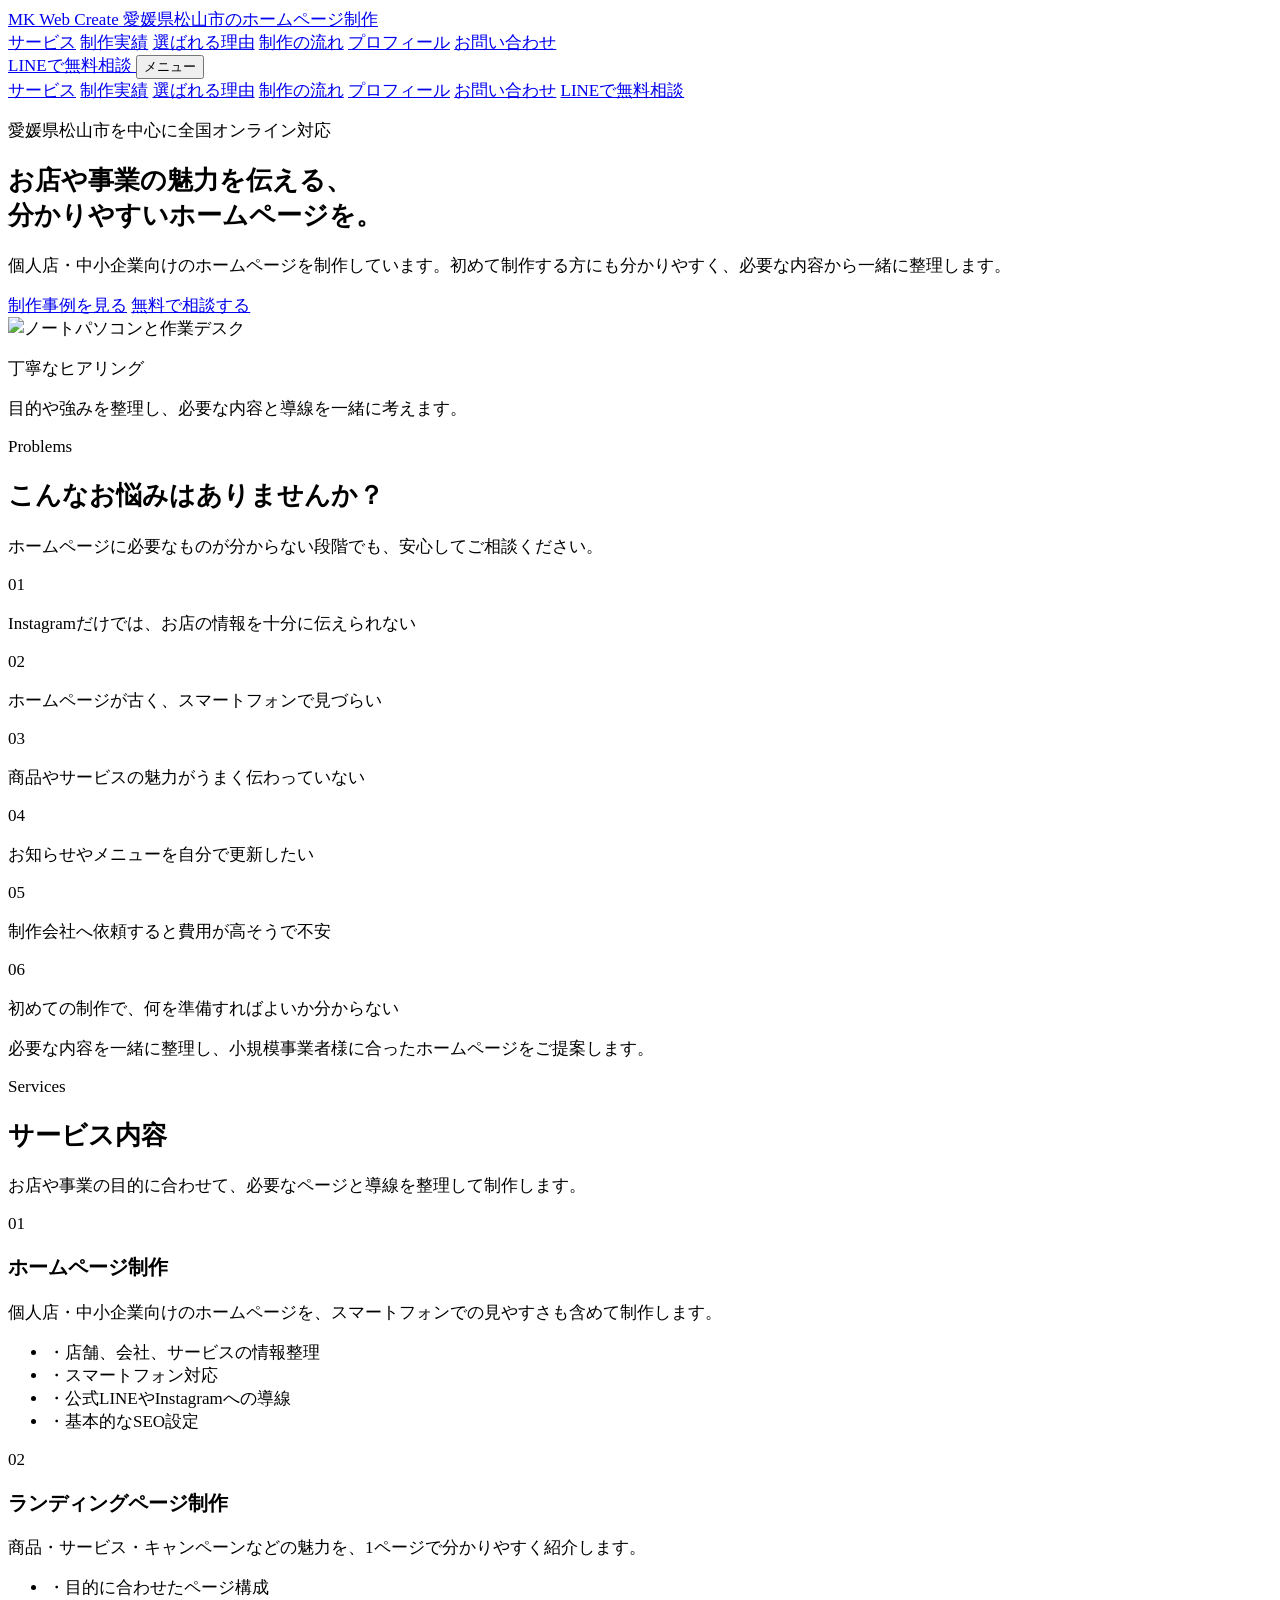
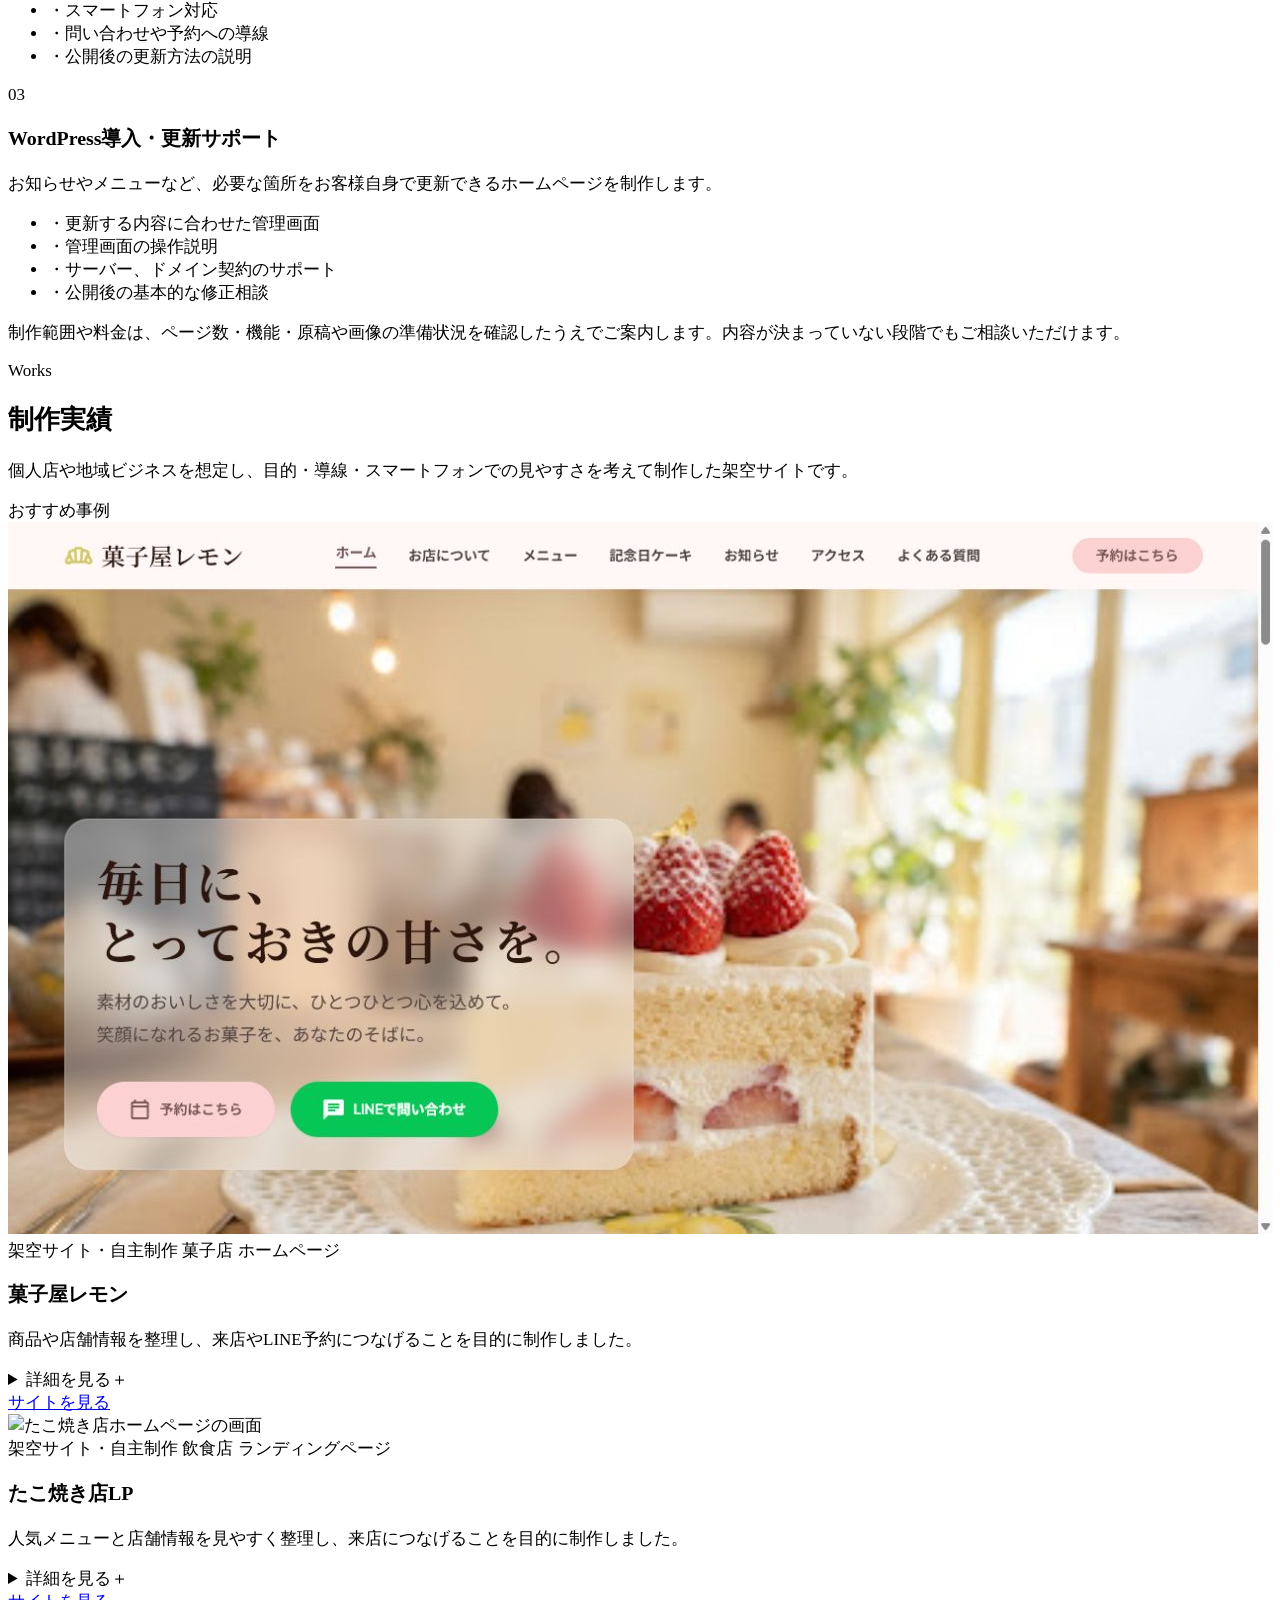
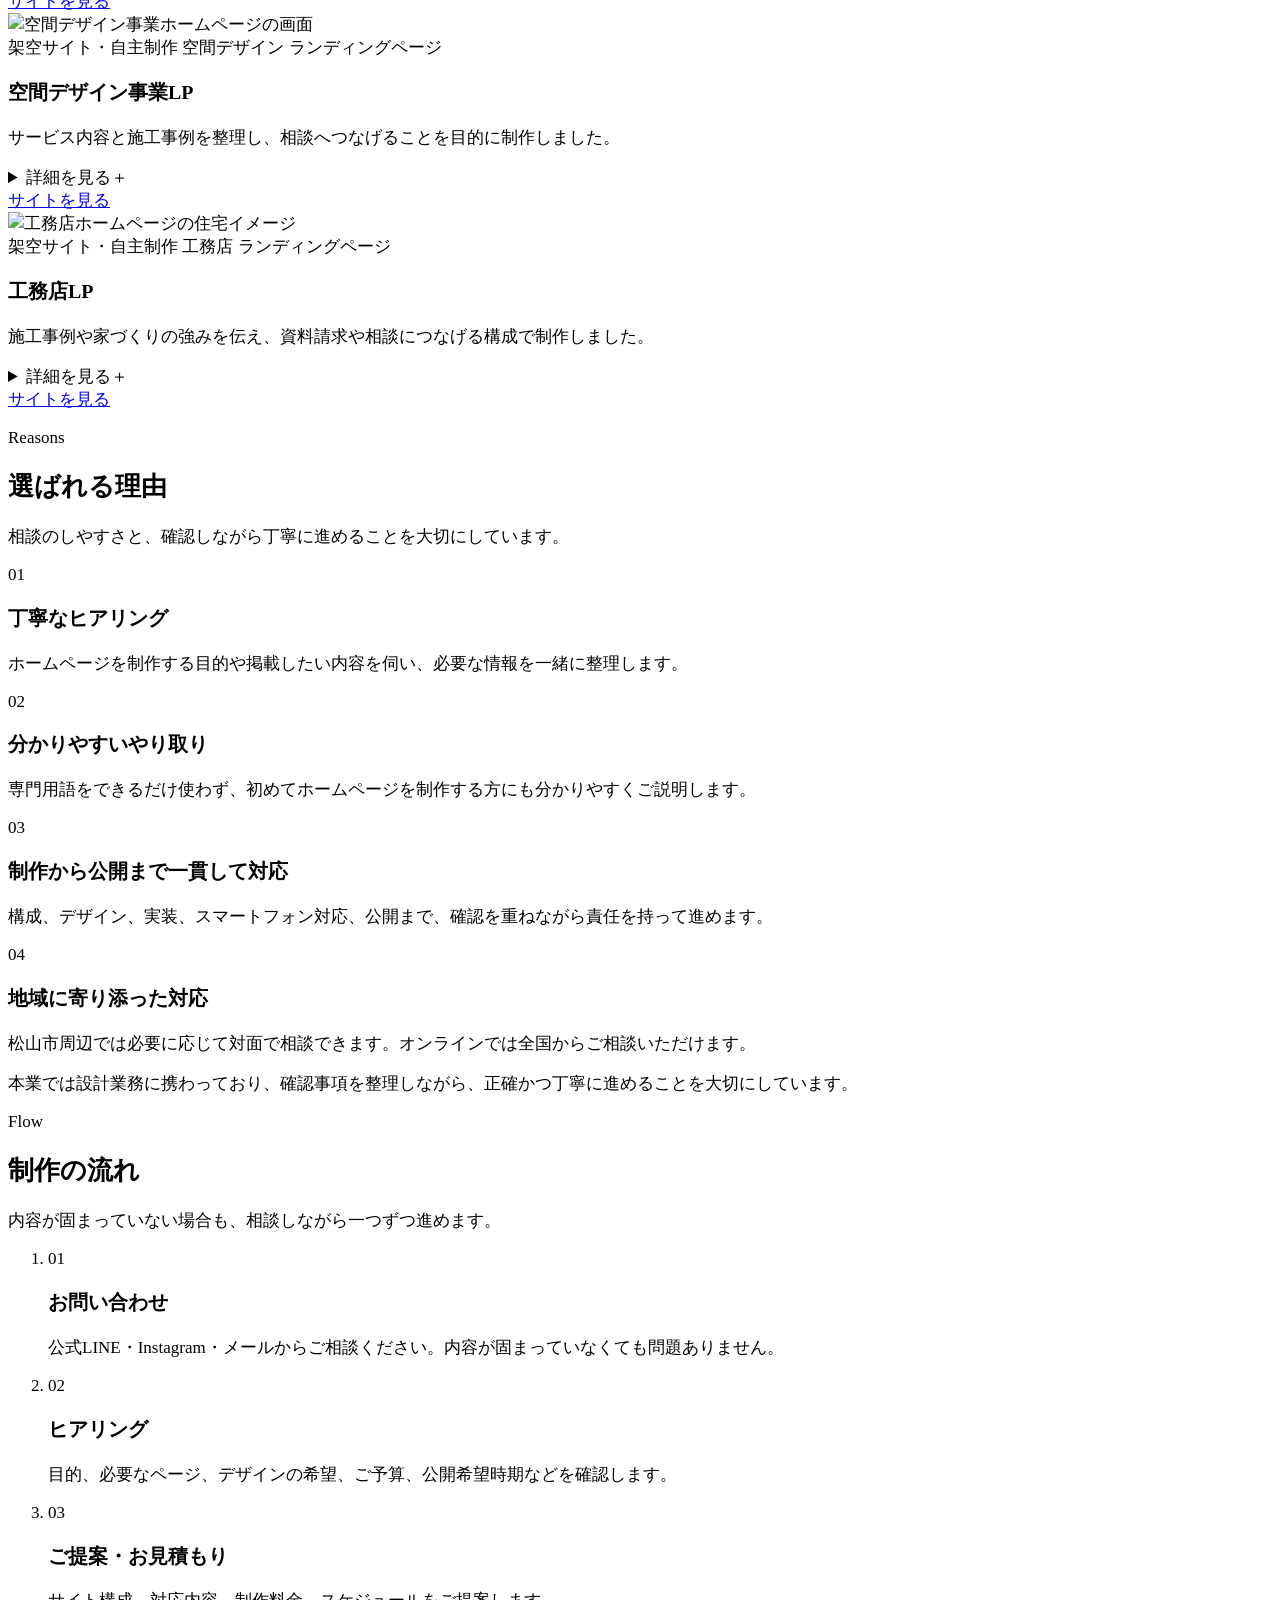
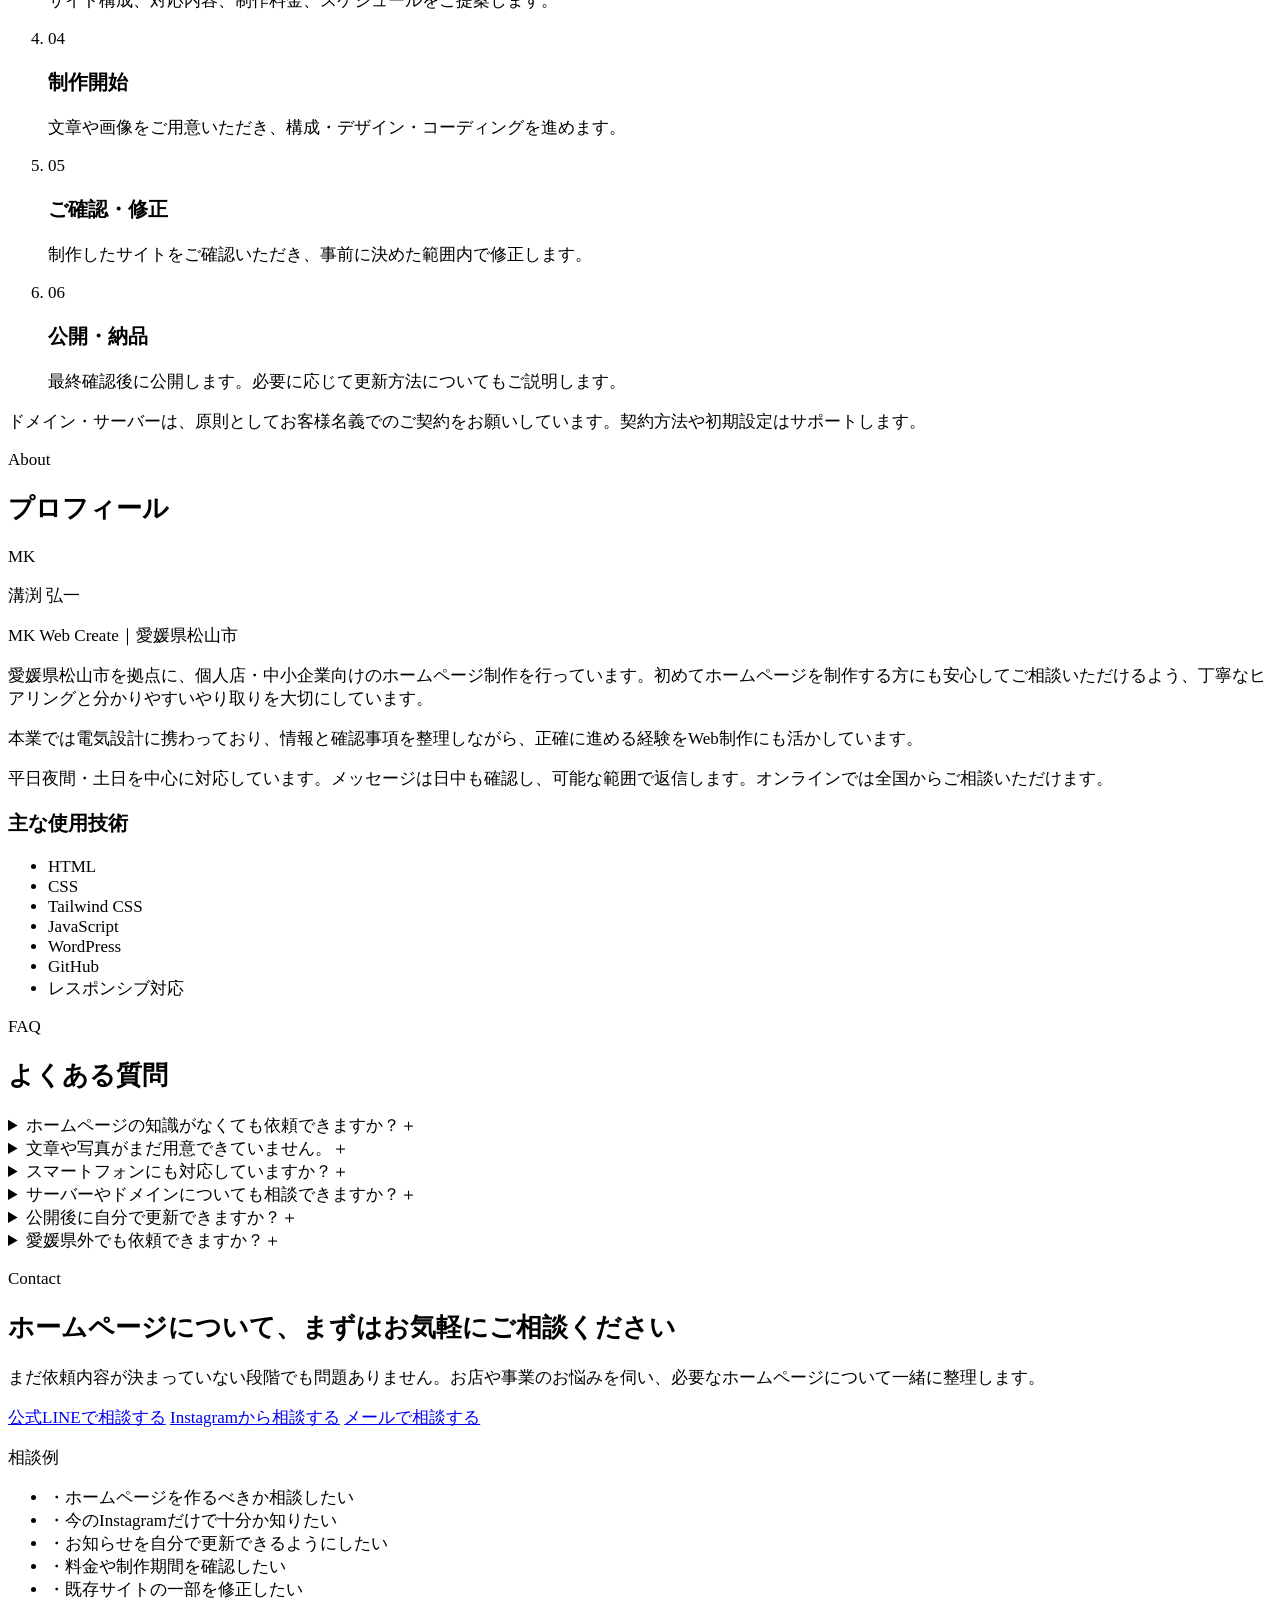
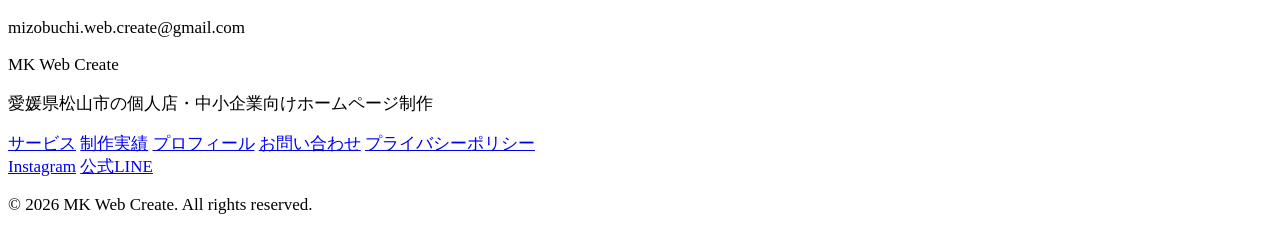
==== index.html @ a587277c "syuusei" ====
<!DOCTYPE html>
<html lang="ja">
<head>
  <meta charset="UTF-8">
  <meta name="viewport" content="width=device-width, initial-scale=1.0">
  <title>松山市のホームページ制作・Web制作｜個人店・中小企業向け｜MK Web Create</title>
  <meta name="description" content="愛媛県松山市を中心に、個人店・中小企業向けのホームページ制作を行っています。初めての方にも分かりやすく、スマートフォン対応やWordPress導入、公式LINEへの導線設計まで丁寧にサポートします。">
  <meta property="og:title" content="松山市のホームページ制作・Web制作｜MK Web Create">
  <meta property="og:description" content="愛媛県松山市を中心に、個人店・中小企業向けのホームページ制作を行っています。初めての方にも分かりやすく、スマートフォン対応やWordPress導入まで丁寧にサポートします。">
  <meta property="og:type" content="website">
  <meta property="og:url" content="https://kouichi228228.github.io/portfolio/">
  <meta property="og:image" content="https://kouichi228228.github.io/portfolio/assets/images/kashiya-lemon.jpg">
  <meta property="og:site_name" content="MK Web Create">
  <meta name="twitter:card" content="summary_large_image">
  <link rel="icon" type="image/svg+xml" href="./favicon.svg">
  <script src="https://cdn.tailwindcss.com"></script>
  <script>
    tailwind.config = {
      theme: {
        extend: {
          colors: {
            navy: '#0f2747',
            ink: '#1f2a37',
            mist: '#f5f8fb',
            line: '#06c755'
          },
          fontFamily: {
            sans: ['Noto Sans JP', 'system-ui', 'sans-serif']
          }
        }
      }
    };
  </script>
  <style>
    html {
      scroll-behavior: smooth;
      scroll-padding-top: 92px;
    }

    body {
      overflow-x: hidden;
    }

    section[id] {
      scroll-margin-top: 92px;
    }

    summary::-webkit-details-marker {
      display: none;
    }

    @media (prefers-reduced-motion: reduce) {
      html {
        scroll-behavior: auto;
      }
    }

    @media (min-width: 1024px) {
      html {
        font-size: 17px;
      }
    }

    .skip-link {
      position: absolute;
      left: 1rem;
      top: -4rem;
      z-index: 100;
      background: #0f2747;
      color: #fff;
      padding: .75rem 1rem;
      border-radius: .375rem;
      transition: top .2s ease;
    }

    .skip-link:focus {
      top: 1rem;
    }
  </style>
</head>
<body id="top" class="bg-white text-ink antialiased">
  <a href="#main" class="skip-link">本文へ移動</a>

  <header class="sticky top-0 z-50 border-b border-slate-200 bg-white/95 backdrop-blur">
    <div class="mx-auto flex max-w-7xl items-center justify-between gap-4 px-5 py-3">
      <a href="#top" class="flex min-w-0 flex-col leading-tight text-navy focus-visible:outline focus-visible:outline-2 focus-visible:outline-offset-4 focus-visible:outline-navy" aria-label="MK Web Create トップへ">
        <span class="text-base font-bold tracking-wide sm:text-lg">MK Web Create</span>
        <span class="mt-1 text-[11px] font-semibold text-slate-500 sm:text-xs">愛媛県松山市のホームページ制作</span>
      </a>

      <nav class="hidden items-center gap-5 text-sm font-semibold text-slate-600 lg:flex" aria-label="主要メニュー">
        <a href="#services" class="transition hover:text-navy focus-visible:outline focus-visible:outline-2 focus-visible:outline-offset-4 focus-visible:outline-navy">サービス</a>
        <a href="#works" class="transition hover:text-navy focus-visible:outline focus-visible:outline-2 focus-visible:outline-offset-4 focus-visible:outline-navy">制作実績</a>
        <a href="#reasons" class="transition hover:text-navy focus-visible:outline focus-visible:outline-2 focus-visible:outline-offset-4 focus-visible:outline-navy">選ばれる理由</a>
        <a href="#flow" class="transition hover:text-navy focus-visible:outline focus-visible:outline-2 focus-visible:outline-offset-4 focus-visible:outline-navy">制作の流れ</a>
        <a href="#about" class="transition hover:text-navy focus-visible:outline focus-visible:outline-2 focus-visible:outline-offset-4 focus-visible:outline-navy">プロフィール</a>
        <a href="#contact" class="rounded-md bg-navy px-4 py-2.5 text-white transition hover:bg-slate-800 focus-visible:outline focus-visible:outline-2 focus-visible:outline-offset-4 focus-visible:outline-navy">お問い合わせ</a>
      </nav>

      <div class="flex items-center gap-2">
        <a href="https://lin.ee/8hux5u7" target="_blank" rel="noopener noreferrer" class="hidden rounded-md bg-line px-4 py-2.5 text-sm font-bold text-white transition hover:bg-green-600 focus-visible:outline focus-visible:outline-2 focus-visible:outline-offset-4 focus-visible:outline-line sm:inline-flex lg:hidden">
          LINEで無料相談
        </a>
        <button id="menu-button" type="button" class="inline-flex h-11 w-11 items-center justify-center rounded-md border border-slate-300 bg-white text-navy transition hover:bg-mist focus-visible:outline focus-visible:outline-2 focus-visible:outline-offset-4 focus-visible:outline-navy lg:hidden" aria-controls="mobile-menu" aria-expanded="false" aria-label="メニューを開く">
          <span class="sr-only">メニュー</span>
          <span aria-hidden="true" class="flex flex-col gap-1.5">
            <span class="block h-0.5 w-5 bg-navy"></span>
            <span class="block h-0.5 w-5 bg-navy"></span>
            <span class="block h-0.5 w-5 bg-navy"></span>
          </span>
        </button>
      </div>
    </div>

    <div id="mobile-menu" class="hidden border-t border-slate-200 bg-white lg:hidden">
      <nav class="mx-auto grid max-w-7xl gap-1 px-5 py-4 text-sm font-semibold text-slate-700" aria-label="スマートフォンメニュー">
        <a href="#services" class="rounded-md px-3 py-3 hover:bg-mist focus-visible:outline focus-visible:outline-2 focus-visible:outline-offset-2 focus-visible:outline-navy">サービス</a>
        <a href="#works" class="rounded-md px-3 py-3 hover:bg-mist focus-visible:outline focus-visible:outline-2 focus-visible:outline-offset-2 focus-visible:outline-navy">制作実績</a>
        <a href="#reasons" class="rounded-md px-3 py-3 hover:bg-mist focus-visible:outline focus-visible:outline-2 focus-visible:outline-offset-2 focus-visible:outline-navy">選ばれる理由</a>
        <a href="#flow" class="rounded-md px-3 py-3 hover:bg-mist focus-visible:outline focus-visible:outline-2 focus-visible:outline-offset-2 focus-visible:outline-navy">制作の流れ</a>
        <a href="#about" class="rounded-md px-3 py-3 hover:bg-mist focus-visible:outline focus-visible:outline-2 focus-visible:outline-offset-2 focus-visible:outline-navy">プロフィール</a>
        <a href="#contact" class="rounded-md px-3 py-3 hover:bg-mist focus-visible:outline focus-visible:outline-2 focus-visible:outline-offset-2 focus-visible:outline-navy">お問い合わせ</a>
        <a href="https://lin.ee/8hux5u7" target="_blank" rel="noopener noreferrer" class="mt-2 rounded-md bg-line px-4 py-3 text-center font-bold text-white hover:bg-green-600 focus-visible:outline focus-visible:outline-2 focus-visible:outline-offset-2 focus-visible:outline-line">LINEで無料相談</a>
      </nav>
    </div>
  </header>

  <main id="main">
    <section class="bg-mist">
      <div class="mx-auto grid max-w-7xl items-center gap-9 px-5 py-12 md:grid-cols-[1.1fr_0.9fr] md:py-16 lg:gap-12">
        <div>
          <p class="mb-4 inline-flex rounded-md border border-slate-300 bg-white px-3 py-1.5 text-sm font-bold text-navy">愛媛県松山市を中心に全国オンライン対応</p>
          <h1 class="max-w-3xl text-3xl font-bold leading-tight text-navy sm:text-5xl md:text-[2.5rem]">
            お店や事業の魅力を伝える、<br class="hidden sm:block">
            分かりやすいホームページを。
          </h1>
          <p class="mt-6 max-w-2xl leading-8 text-slate-600">個人店・中小企業向けのホームページを制作しています。初めて制作する方にも分かりやすく、必要な内容から一緒に整理します。</p>
          <div class="mt-8 flex flex-col gap-3 sm:flex-row">
            <a href="#works" class="inline-flex min-h-[50px] items-center justify-center rounded-md bg-navy px-6 py-3 text-center text-sm font-bold text-white transition hover:bg-slate-800 focus-visible:outline focus-visible:outline-2 focus-visible:outline-offset-4 focus-visible:outline-navy">制作事例を見る</a>
            <a href="https://lin.ee/8hux5u7" target="_blank" rel="noopener noreferrer" class="inline-flex min-h-[50px] items-center justify-center rounded-md border border-line bg-white px-6 py-3 text-center text-sm font-bold text-line transition hover:bg-green-50 focus-visible:outline focus-visible:outline-2 focus-visible:outline-offset-4 focus-visible:outline-line">無料で相談する</a>
          </div>
        </div>
        <div class="relative pb-8 sm:pb-10 md:pb-0">
          <img class="h-[290px] w-full rounded-lg object-cover shadow-lg sm:h-[350px] lg:h-[390px]" src="https://images.unsplash.com/photo-1497366754035-f200968a6e72?auto=format&fit=crop&w=1200&q=80" width="1200" height="800" alt="ノートパソコンと作業デスク">
          <div class="absolute bottom-0 left-5 right-5 rounded-lg bg-white p-5 shadow-lg ring-1 ring-slate-100 sm:left-8 sm:right-auto sm:w-80 md:-bottom-6 md:left-4 md:right-4 md:w-auto lg:left-8 lg:right-auto lg:w-80">
            <p class="text-sm font-bold text-navy">丁寧なヒアリング</p>
            <p class="mt-2 text-sm leading-6 text-slate-600">目的や強みを整理し、必要な内容と導線を一緒に考えます。</p>
          </div>
        </div>
      </div>
    </section>

    <section id="problems" class="px-5 py-20">
      <div class="mx-auto max-w-7xl">
        <div class="mx-auto max-w-3xl text-center">
          <p class="text-sm font-bold uppercase tracking-[0.2em] text-slate-500">Problems</p>
          <h2 class="mt-3 text-3xl font-bold text-navy">こんなお悩みはありませんか？</h2>
          <p class="mt-4 leading-8 text-slate-600">ホームページに必要なものが分からない段階でも、安心してご相談ください。</p>
        </div>

        <div class="mt-10 grid gap-4 sm:grid-cols-2 lg:grid-cols-3">
          <article class="flex gap-4 rounded-lg border border-slate-200 bg-white p-5 shadow-sm">
            <span class="flex h-9 w-9 shrink-0 items-center justify-center rounded-full bg-mist font-bold text-navy" aria-hidden="true">01</span>
            <p class="leading-7 text-slate-700">Instagramだけでは、お店の情報を十分に伝えられない</p>
          </article>
          <article class="flex gap-4 rounded-lg border border-slate-200 bg-white p-5 shadow-sm">
            <span class="flex h-9 w-9 shrink-0 items-center justify-center rounded-full bg-mist font-bold text-navy" aria-hidden="true">02</span>
            <p class="leading-7 text-slate-700">ホームページが古く、スマートフォンで見づらい</p>
          </article>
          <article class="flex gap-4 rounded-lg border border-slate-200 bg-white p-5 shadow-sm">
            <span class="flex h-9 w-9 shrink-0 items-center justify-center rounded-full bg-mist font-bold text-navy" aria-hidden="true">03</span>
            <p class="leading-7 text-slate-700">商品やサービスの魅力がうまく伝わっていない</p>
          </article>
          <article class="flex gap-4 rounded-lg border border-slate-200 bg-white p-5 shadow-sm">
            <span class="flex h-9 w-9 shrink-0 items-center justify-center rounded-full bg-mist font-bold text-navy" aria-hidden="true">04</span>
            <p class="leading-7 text-slate-700">お知らせやメニューを自分で更新したい</p>
          </article>
          <article class="flex gap-4 rounded-lg border border-slate-200 bg-white p-5 shadow-sm">
            <span class="flex h-9 w-9 shrink-0 items-center justify-center rounded-full bg-mist font-bold text-navy" aria-hidden="true">05</span>
            <p class="leading-7 text-slate-700">制作会社へ依頼すると費用が高そうで不安</p>
          </article>
          <article class="flex gap-4 rounded-lg border border-slate-200 bg-white p-5 shadow-sm">
            <span class="flex h-9 w-9 shrink-0 items-center justify-center rounded-full bg-mist font-bold text-navy" aria-hidden="true">06</span>
            <p class="leading-7 text-slate-700">初めての制作で、何を準備すればよいか分からない</p>
          </article>
        </div>

        <p class="mx-auto mt-8 max-w-4xl rounded-lg bg-navy px-6 py-5 text-center font-bold leading-7 text-white">必要な内容を一緒に整理し、小規模事業者様に合ったホームページをご提案します。</p>
      </div>
    </section>

    <section id="services" class="bg-mist px-5 py-20">
      <div class="mx-auto max-w-7xl">
        <div class="max-w-3xl">
          <p class="text-sm font-bold uppercase tracking-[0.2em] text-slate-500">Services</p>
          <h2 class="mt-3 text-3xl font-bold text-navy">サービス内容</h2>
          <p class="mt-4 leading-8 text-slate-600">お店や事業の目的に合わせて、必要なページと導線を整理して制作します。</p>
        </div>

        <div class="mt-10 grid gap-6 lg:grid-cols-3">
          <article class="flex h-full flex-col rounded-lg border border-slate-200 bg-white p-6 shadow-sm">
            <p class="text-sm font-bold text-slate-400">01</p>
            <h3 class="mt-2 text-xl font-bold text-navy">ホームページ制作</h3>
            <p class="mt-4 flex-1 leading-7 text-slate-600">個人店・中小企業向けのホームページを、スマートフォンでの見やすさも含めて制作します。</p>
            <ul class="mt-5 grid gap-2 text-sm text-slate-600">
              <li>・店舗、会社、サービスの情報整理</li>
              <li>・スマートフォン対応</li>
              <li>・公式LINEやInstagramへの導線</li>
              <li>・基本的なSEO設定</li>
            </ul>
          </article>

          <article class="flex h-full flex-col rounded-lg border border-slate-200 bg-white p-6 shadow-sm">
            <p class="text-sm font-bold text-slate-400">02</p>
            <h3 class="mt-2 text-xl font-bold text-navy">ランディングページ制作</h3>
            <p class="mt-4 flex-1 leading-7 text-slate-600">商品・サービス・キャンペーンなどの魅力を、1ページで分かりやすく紹介します。</p>
            <ul class="mt-5 grid gap-2 text-sm text-slate-600">
              <li>・目的に合わせたページ構成</li>
              <li>・スマートフォン対応</li>
              <li>・問い合わせや予約への導線</li>
              <li>・公開後の更新方法の説明</li>
            </ul>
          </article>

          <article class="flex h-full flex-col rounded-lg border border-slate-200 bg-white p-6 shadow-sm">
            <p class="text-sm font-bold text-slate-400">03</p>
            <h3 class="mt-2 text-xl font-bold text-navy">WordPress導入・更新サポート</h3>
            <p class="mt-4 flex-1 leading-7 text-slate-600">お知らせやメニューなど、必要な箇所をお客様自身で更新できるホームページを制作します。</p>
            <ul class="mt-5 grid gap-2 text-sm text-slate-600">
              <li>・更新する内容に合わせた管理画面</li>
              <li>・管理画面の操作説明</li>
              <li>・サーバー、ドメイン契約のサポート</li>
              <li>・公開後の基本的な修正相談</li>
            </ul>
          </article>
        </div>

        <p class="mt-6 rounded-md bg-white px-4 py-3 text-sm leading-7 text-slate-600 ring-1 ring-slate-200">制作範囲や料金は、ページ数・機能・原稿や画像の準備状況を確認したうえでご案内します。内容が決まっていない段階でもご相談いただけます。</p>
      </div>
    </section>

    <section id="works" class="px-5 py-20">
      <div class="mx-auto max-w-7xl">
        <div class="mb-10 flex flex-col justify-between gap-4 md:flex-row md:items-end">
          <div>
            <p class="text-sm font-bold uppercase tracking-[0.2em] text-slate-500">Works</p>
            <h2 class="mt-3 text-3xl font-bold text-navy">制作実績</h2>
          </div>
          <p class="max-w-xl leading-7 text-slate-600">個人店や地域ビジネスを想定し、目的・導線・スマートフォンでの見やすさを考えて制作した架空サイトです。</p>
        </div>

        <div class="grid gap-7 md:grid-cols-2 lg:grid-cols-3">
          <article class="relative flex h-full flex-col overflow-hidden rounded-lg bg-white shadow-md ring-2 ring-navy/20 md:col-span-2 lg:col-span-1">
            <div class="absolute left-4 top-4 z-10 rounded-md bg-navy px-3 py-1 text-xs font-bold text-white">おすすめ事例</div>
            <img class="aspect-video w-full object-cover" src="./assets/images/kashiya-lemon.jpg" width="1265" height="712" loading="lazy" alt="菓子屋レモンのホームページ画面">
            <div class="flex flex-1 flex-col p-6">
              <div class="flex flex-wrap gap-2 text-xs font-bold text-navy">
                <span class="rounded-md bg-mist px-3 py-1">架空サイト・自主制作</span>
                <span class="rounded-md bg-mist px-3 py-1">菓子店</span>
                <span class="rounded-md bg-mist px-3 py-1">ホームページ</span>
              </div>
              <h3 class="mt-4 text-2xl font-bold text-navy">菓子屋レモン</h3>
              <p class="mt-4 flex-1 leading-7 text-slate-600">商品や店舗情報を整理し、来店やLINE予約につなげることを目的に制作しました。</p>
              <details class="mt-5 rounded-md border border-slate-200 p-4">
                <summary class="flex cursor-pointer items-center justify-between gap-3 font-bold text-navy focus-visible:outline focus-visible:outline-2 focus-visible:outline-offset-4 focus-visible:outline-navy">詳細を見る<span aria-hidden="true">＋</span></summary>
                <dl class="mt-4 grid gap-3 text-sm leading-6 text-slate-600">
                  <div><dt class="font-bold text-navy">想定したお客様</dt><dd>地域のケーキ屋・菓子店</dd></div>
                  <div><dt class="font-bold text-navy">担当範囲</dt><dd>構成・デザイン・コーディング・WordPress化</dd></div>
                  <div><dt class="font-bold text-navy">工夫した点</dt><dd>季節商品、LINE予約、Instagram、地図への導線を整理</dd></div>
                  <div><dt class="font-bold text-navy">使用技術</dt><dd>HTML・CSS・JavaScript・WordPress</dd></div>
                </dl>
                <p class="mt-4 text-xs leading-5 text-slate-500">公開デモはGitHub Pages向けの静的HTML版です。ローカル環境では更新機能をWordPressで実装しています。</p>
              </details>
              <a href="./works/kashiya-lemon/index.html" target="_blank" rel="noopener noreferrer" class="mt-4 inline-flex min-h-[48px] w-full items-center justify-center rounded-md bg-navy px-5 py-3 text-sm font-bold text-white transition hover:bg-slate-800 focus-visible:outline focus-visible:outline-2 focus-visible:outline-offset-4 focus-visible:outline-navy" aria-label="菓子屋レモンのサイトを見る 別タブで開きます">サイトを見る</a>
            </div>
          </article>

          <article class="flex h-full flex-col overflow-hidden rounded-lg bg-white shadow-sm ring-1 ring-slate-200">
            <img class="aspect-video w-full object-cover" src="./images/hero.png" width="1672" height="941" loading="lazy" alt="たこ焼き店ホームページの画面">
            <div class="flex flex-1 flex-col p-6">
              <div class="flex flex-wrap gap-2 text-xs font-bold text-navy">
                <span class="rounded-md bg-mist px-3 py-1">架空サイト・自主制作</span>
                <span class="rounded-md bg-mist px-3 py-1">飲食店</span>
                <span class="rounded-md bg-mist px-3 py-1">ランディングページ</span>
              </div>
              <h3 class="mt-4 text-2xl font-bold text-navy">たこ焼き店LP</h3>
              <p class="mt-4 flex-1 leading-7 text-slate-600">人気メニューと店舗情報を見やすく整理し、来店につなげることを目的に制作しました。</p>
              <details class="mt-5 rounded-md border border-slate-200 p-4">
                <summary class="flex cursor-pointer items-center justify-between gap-3 font-bold text-navy focus-visible:outline focus-visible:outline-2 focus-visible:outline-offset-4 focus-visible:outline-navy">詳細を見る<span aria-hidden="true">＋</span></summary>
                <dl class="mt-4 grid gap-3 text-sm leading-6 text-slate-600">
                  <div><dt class="font-bold text-navy">想定したお客様</dt><dd>地域の飲食店</dd></div>
                  <div><dt class="font-bold text-navy">担当範囲</dt><dd>構成・デザイン・コーディング</dd></div>
                  <div><dt class="font-bold text-navy">工夫した点</dt><dd>メニュー、店舗情報、LINE・SNSへの導線をスマートフォンで見やすく設計</dd></div>
                  <div><dt class="font-bold text-navy">使用技術</dt><dd>HTML・CSS・JavaScript</dd></div>
                </dl>
              </details>
              <a href="./works/takoyaki.html" target="_blank" rel="noopener noreferrer" class="mt-4 inline-flex min-h-[48px] w-full items-center justify-center rounded-md bg-navy px-5 py-3 text-sm font-bold text-white transition hover:bg-slate-800 focus-visible:outline focus-visible:outline-2 focus-visible:outline-offset-4 focus-visible:outline-navy" aria-label="たこ焼き店LPのサイトを見る 別タブで開きます">サイトを見る</a>
            </div>
          </article>

          <article class="flex h-full flex-col overflow-hidden rounded-lg bg-white shadow-sm ring-1 ring-slate-200">
            <img class="aspect-video w-full object-cover" src="./images/yamaura.png" width="1338" height="834" loading="lazy" alt="空間デザイン事業ホームページの画面">
            <div class="flex flex-1 flex-col p-6">
              <div class="flex flex-wrap gap-2 text-xs font-bold text-navy">
                <span class="rounded-md bg-mist px-3 py-1">架空サイト・自主制作</span>
                <span class="rounded-md bg-mist px-3 py-1">空間デザイン</span>
                <span class="rounded-md bg-mist px-3 py-1">ランディングページ</span>
              </div>
              <h3 class="mt-4 text-2xl font-bold text-navy">空間デザイン事業LP</h3>
              <p class="mt-4 flex-1 leading-7 text-slate-600">サービス内容と施工事例を整理し、相談へつなげることを目的に制作しました。</p>
              <details class="mt-5 rounded-md border border-slate-200 p-4">
                <summary class="flex cursor-pointer items-center justify-between gap-3 font-bold text-navy focus-visible:outline focus-visible:outline-2 focus-visible:outline-offset-4 focus-visible:outline-navy">詳細を見る<span aria-hidden="true">＋</span></summary>
                <dl class="mt-4 grid gap-3 text-sm leading-6 text-slate-600">
                  <div><dt class="font-bold text-navy">想定したお客様</dt><dd>不動産オーナー・民泊運営者</dd></div>
                  <div><dt class="font-bold text-navy">担当範囲</dt><dd>構成・デザイン・コーディング</dd></div>
                  <div><dt class="font-bold text-navy">工夫した点</dt><dd>サービスの特徴と施工事例から相談へ進みやすい順序に整理</dd></div>
                  <div><dt class="font-bold text-navy">使用技術</dt><dd>HTML・Tailwind CSS・JavaScript</dd></div>
                </dl>
              </details>
              <a href="./works/yamaura-crowdworks-sample/index.html" target="_blank" rel="noopener noreferrer" class="mt-4 inline-flex min-h-[48px] w-full items-center justify-center rounded-md bg-navy px-5 py-3 text-sm font-bold text-white transition hover:bg-slate-800 focus-visible:outline focus-visible:outline-2 focus-visible:outline-offset-4 focus-visible:outline-navy" aria-label="空間デザイン事業LPのサイトを見る 別タブで開きます">サイトを見る</a>
            </div>
          </article>
        </div>

        <article class="mt-7 grid overflow-hidden rounded-lg bg-mist ring-1 ring-slate-200 md:grid-cols-[0.8fr_1.2fr]">
          <img class="h-full min-h-64 w-full object-cover" src="https://images.unsplash.com/photo-1600585154340-be6161a56a0c?auto=format&fit=crop&w=1200&q=80" width="1200" height="800" loading="lazy" alt="工務店ホームページの住宅イメージ">
          <div class="flex flex-col justify-center p-6 md:p-8">
            <div class="flex flex-wrap gap-2 text-xs font-bold text-navy">
              <span class="rounded-md bg-white px-3 py-1">架空サイト・自主制作</span>
              <span class="rounded-md bg-white px-3 py-1">工務店</span>
              <span class="rounded-md bg-white px-3 py-1">ランディングページ</span>
            </div>
            <h3 class="mt-4 text-2xl font-bold text-navy">工務店LP</h3>
            <p class="mt-3 leading-7 text-slate-600">施工事例や家づくりの強みを伝え、資料請求や相談につなげる構成で制作しました。</p>
            <details class="mt-4 rounded-md bg-white p-4 ring-1 ring-slate-200">
              <summary class="flex cursor-pointer items-center justify-between gap-3 font-bold text-navy focus-visible:outline focus-visible:outline-2 focus-visible:outline-offset-4 focus-visible:outline-navy">詳細を見る<span aria-hidden="true">＋</span></summary>
              <p class="mt-3 text-sm leading-6 text-slate-600">担当範囲：構成・デザイン・コーディング。施工事例、強み、資料請求、相談への流れをPC・スマートフォンの両方で見やすく整理しています。</p>
            </details>
            <a href="./works/komuten-lp.html" target="_blank" rel="noopener noreferrer" class="mt-4 inline-flex min-h-[48px] items-center justify-center rounded-md bg-navy px-5 py-3 text-sm font-bold text-white transition hover:bg-slate-800 focus-visible:outline focus-visible:outline-2 focus-visible:outline-offset-4 focus-visible:outline-navy" aria-label="工務店LPのサイトを見る 別タブで開きます">サイトを見る</a>
          </div>
        </article>
      </div>
    </section>

    <section id="reasons" class="bg-mist px-5 py-20">
      <div class="mx-auto max-w-7xl">
        <div class="max-w-3xl">
          <p class="text-sm font-bold uppercase tracking-[0.2em] text-slate-500">Reasons</p>
          <h2 class="mt-3 text-3xl font-bold text-navy">選ばれる理由</h2>
          <p class="mt-4 leading-8 text-slate-600">相談のしやすさと、確認しながら丁寧に進めることを大切にしています。</p>
        </div>
        <div class="mt-10 grid gap-6 md:grid-cols-2">
          <article class="rounded-lg border border-slate-200 bg-white p-6 shadow-sm">
            <p class="text-sm font-bold text-slate-400">01</p>
            <h3 class="mt-2 text-xl font-bold text-navy">丁寧なヒアリング</h3>
            <p class="mt-3 leading-7 text-slate-600">ホームページを制作する目的や掲載したい内容を伺い、必要な情報を一緒に整理します。</p>
          </article>
          <article class="rounded-lg border border-slate-200 bg-white p-6 shadow-sm">
            <p class="text-sm font-bold text-slate-400">02</p>
            <h3 class="mt-2 text-xl font-bold text-navy">分かりやすいやり取り</h3>
            <p class="mt-3 leading-7 text-slate-600">専門用語をできるだけ使わず、初めてホームページを制作する方にも分かりやすくご説明します。</p>
          </article>
          <article class="rounded-lg border border-slate-200 bg-white p-6 shadow-sm">
            <p class="text-sm font-bold text-slate-400">03</p>
            <h3 class="mt-2 text-xl font-bold text-navy">制作から公開まで一貫して対応</h3>
            <p class="mt-3 leading-7 text-slate-600">構成、デザイン、実装、スマートフォン対応、公開まで、確認を重ねながら責任を持って進めます。</p>
          </article>
          <article class="rounded-lg border border-slate-200 bg-white p-6 shadow-sm">
            <p class="text-sm font-bold text-slate-400">04</p>
            <h3 class="mt-2 text-xl font-bold text-navy">地域に寄り添った対応</h3>
            <p class="mt-3 leading-7 text-slate-600">松山市周辺では必要に応じて対面で相談できます。オンラインでは全国からご相談いただけます。</p>
          </article>
        </div>
        <p class="mt-6 rounded-lg border-l-4 border-navy bg-white px-6 py-5 leading-7 text-slate-700 shadow-sm">本業では設計業務に携わっており、確認事項を整理しながら、正確かつ丁寧に進めることを大切にしています。</p>
      </div>
    </section>

    <section id="flow" class="px-5 py-20">
      <div class="mx-auto max-w-7xl">
        <div class="max-w-3xl">
          <p class="text-sm font-bold uppercase tracking-[0.2em] text-slate-500">Flow</p>
          <h2 class="mt-3 text-3xl font-bold text-navy">制作の流れ</h2>
          <p class="mt-4 leading-8 text-slate-600">内容が固まっていない場合も、相談しながら一つずつ進めます。</p>
        </div>
        <ol class="mt-10 grid gap-5 md:grid-cols-2 lg:grid-cols-3">
          <li class="rounded-lg bg-mist p-6 ring-1 ring-slate-200">
            <span class="text-2xl font-bold text-navy">01</span>
            <div><h3 class="mt-4 text-xl font-bold text-navy">お問い合わせ</h3><p class="mt-2 leading-7 text-slate-600">公式LINE・Instagram・メールからご相談ください。内容が固まっていなくても問題ありません。</p></div>
          </li>
          <li class="rounded-lg bg-mist p-6 ring-1 ring-slate-200">
            <span class="text-2xl font-bold text-navy">02</span>
            <div><h3 class="mt-4 text-xl font-bold text-navy">ヒアリング</h3><p class="mt-2 leading-7 text-slate-600">目的、必要なページ、デザインの希望、ご予算、公開希望時期などを確認します。</p></div>
          </li>
          <li class="rounded-lg bg-mist p-6 ring-1 ring-slate-200">
            <span class="text-2xl font-bold text-navy">03</span>
            <div><h3 class="mt-4 text-xl font-bold text-navy">ご提案・お見積もり</h3><p class="mt-2 leading-7 text-slate-600">サイト構成、対応内容、制作料金、スケジュールをご提案します。</p></div>
          </li>
          <li class="rounded-lg bg-mist p-6 ring-1 ring-slate-200">
            <span class="text-2xl font-bold text-navy">04</span>
            <div><h3 class="mt-4 text-xl font-bold text-navy">制作開始</h3><p class="mt-2 leading-7 text-slate-600">文章や画像をご用意いただき、構成・デザイン・コーディングを進めます。</p></div>
          </li>
          <li class="rounded-lg bg-mist p-6 ring-1 ring-slate-200">
            <span class="text-2xl font-bold text-navy">05</span>
            <div><h3 class="mt-4 text-xl font-bold text-navy">ご確認・修正</h3><p class="mt-2 leading-7 text-slate-600">制作したサイトをご確認いただき、事前に決めた範囲内で修正します。</p></div>
          </li>
          <li class="rounded-lg bg-mist p-6 ring-1 ring-slate-200">
            <span class="text-2xl font-bold text-navy">06</span>
            <div><h3 class="mt-4 text-xl font-bold text-navy">公開・納品</h3><p class="mt-2 leading-7 text-slate-600">最終確認後に公開します。必要に応じて更新方法についてもご説明します。</p></div>
          </li>
        </ol>
        <p class="mt-6 rounded-md bg-mist px-4 py-3 text-sm leading-7 text-slate-600 ring-1 ring-slate-200">ドメイン・サーバーは、原則としてお客様名義でのご契約をお願いしています。契約方法や初期設定はサポートします。</p>
      </div>
    </section>

    <section id="about" class="bg-mist px-5 py-20">
      <div class="mx-auto grid max-w-7xl gap-10 md:grid-cols-[0.85fr_1.15fr] md:items-start">
        <div>
          <p class="text-sm font-bold uppercase tracking-[0.2em] text-slate-500">About</p>
          <h2 class="mt-3 text-3xl font-bold text-navy">プロフィール</h2>
          <div class="mt-8 flex items-center gap-4 rounded-lg bg-white p-5 shadow-sm ring-1 ring-slate-200">
            <div class="flex h-16 w-16 shrink-0 items-center justify-center rounded-full bg-navy text-xl font-bold text-white" aria-hidden="true">MK</div>
            <div>
              <p class="text-xl font-bold text-navy">溝渕 弘一</p>
              <p class="mt-1 text-sm font-semibold text-slate-500">MK Web Create｜愛媛県松山市</p>
            </div>
          </div>
        </div>

        <div class="border-l-4 border-navy bg-white p-6 shadow-sm md:p-8">
          <div class="space-y-5 leading-8 text-slate-700">
            <p>愛媛県松山市を拠点に、個人店・中小企業向けのホームページ制作を行っています。初めてホームページを制作する方にも安心してご相談いただけるよう、丁寧なヒアリングと分かりやすいやり取りを大切にしています。</p>
            <p>本業では電気設計に携わっており、情報と確認事項を整理しながら、正確に進める経験をWeb制作にも活かしています。</p>
          </div>
          <p class="mt-6 rounded-md bg-mist px-4 py-3 text-sm leading-7 text-slate-600">平日夜間・土日を中心に対応しています。メッセージは日中も確認し、可能な範囲で返信します。オンラインでは全国からご相談いただけます。</p>
          <div class="mt-6">
            <h3 class="font-bold text-navy">主な使用技術</h3>
            <ul class="mt-3 flex flex-wrap gap-2 text-sm font-semibold text-slate-600" aria-label="主な使用技術">
              <li class="rounded-md bg-mist px-3 py-2">HTML</li>
              <li class="rounded-md bg-mist px-3 py-2">CSS</li>
              <li class="rounded-md bg-mist px-3 py-2">Tailwind CSS</li>
              <li class="rounded-md bg-mist px-3 py-2">JavaScript</li>
              <li class="rounded-md bg-mist px-3 py-2">WordPress</li>
              <li class="rounded-md bg-mist px-3 py-2">GitHub</li>
              <li class="rounded-md bg-mist px-3 py-2">レスポンシブ対応</li>
            </ul>
          </div>
        </div>
      </div>
    </section>

    <section id="faq" class="px-5 py-20">
      <div class="mx-auto max-w-4xl">
        <p class="text-sm font-bold uppercase tracking-[0.2em] text-slate-500">FAQ</p>
        <h2 class="mt-3 text-3xl font-bold text-navy">よくある質問</h2>
        <div class="mt-10 grid gap-4">
          <details class="rounded-lg bg-white p-5 shadow-sm ring-1 ring-slate-200">
            <summary class="flex cursor-pointer items-center justify-between gap-4 font-bold text-navy focus-visible:outline focus-visible:outline-2 focus-visible:outline-offset-4 focus-visible:outline-navy">ホームページの知識がなくても依頼できますか？<span aria-hidden="true">＋</span></summary>
            <p class="mt-3 leading-7 text-slate-600">はい。必要な内容を一緒に整理しながら進めますので、初めての方でも問題ありません。</p>
          </details>
          <details class="rounded-lg bg-white p-5 shadow-sm ring-1 ring-slate-200">
            <summary class="flex cursor-pointer items-center justify-between gap-4 font-bold text-navy focus-visible:outline focus-visible:outline-2 focus-visible:outline-offset-4 focus-visible:outline-navy">文章や写真がまだ用意できていません。<span aria-hidden="true">＋</span></summary>
            <p class="mt-3 leading-7 text-slate-600">掲載内容について相談しながら準備できます。必要な文章や写真についても分かりやすくご案内します。</p>
          </details>
          <details class="rounded-lg bg-white p-5 shadow-sm ring-1 ring-slate-200">
            <summary class="flex cursor-pointer items-center justify-between gap-4 font-bold text-navy focus-visible:outline focus-visible:outline-2 focus-visible:outline-offset-4 focus-visible:outline-navy">スマートフォンにも対応していますか？<span aria-hidden="true">＋</span></summary>
            <p class="mt-3 leading-7 text-slate-600">はい。PCだけでなく、スマートフォンやタブレットでも見やすいレイアウトで制作します。</p>
          </details>
          <details class="rounded-lg bg-white p-5 shadow-sm ring-1 ring-slate-200">
            <summary class="flex cursor-pointer items-center justify-between gap-4 font-bold text-navy focus-visible:outline focus-visible:outline-2 focus-visible:outline-offset-4 focus-visible:outline-navy">サーバーやドメインについても相談できますか？<span aria-hidden="true">＋</span></summary>
            <p class="mt-3 leading-7 text-slate-600">はい。契約は原則としてお客様名義で行っていただきますが、契約方法や設定についてサポートします。</p>
          </details>
          <details class="rounded-lg bg-white p-5 shadow-sm ring-1 ring-slate-200">
            <summary class="flex cursor-pointer items-center justify-between gap-4 font-bold text-navy focus-visible:outline focus-visible:outline-2 focus-visible:outline-offset-4 focus-visible:outline-navy">公開後に自分で更新できますか？<span aria-hidden="true">＋</span></summary>
            <p class="mt-3 leading-7 text-slate-600">WordPressを使用することで、お知らせやメニューなどをお客様自身で更新できるようにすることも可能です。</p>
          </details>
          <details class="rounded-lg bg-white p-5 shadow-sm ring-1 ring-slate-200">
            <summary class="flex cursor-pointer items-center justify-between gap-4 font-bold text-navy focus-visible:outline focus-visible:outline-2 focus-visible:outline-offset-4 focus-visible:outline-navy">愛媛県外でも依頼できますか？<span aria-hidden="true">＋</span></summary>
            <p class="mt-3 leading-7 text-slate-600">はい。オンラインでの打ち合わせにより、全国からご相談いただけます。</p>
          </details>
        </div>
      </div>
    </section>

    <section id="contact" class="bg-navy px-5 py-20 text-white">
      <div class="mx-auto max-w-5xl">
        <div class="rounded-lg bg-white p-7 text-ink shadow-lg md:p-10">
          <div class="mx-auto max-w-3xl text-center">
            <p class="text-sm font-bold uppercase tracking-[0.2em] text-slate-500">Contact</p>
            <h2 class="mt-3 text-3xl font-bold text-navy">ホームページについて、まずはお気軽にご相談ください</h2>
            <p class="mx-auto mt-5 max-w-2xl text-sm leading-7 text-slate-600 md:text-base">まだ依頼内容が決まっていない段階でも問題ありません。お店や事業のお悩みを伺い、必要なホームページについて一緒に整理します。</p>
          </div>

          <div class="mt-8 grid gap-3 md:grid-cols-[1.3fr_1fr_1fr]">
            <a href="https://lin.ee/8hux5u7" target="_blank" rel="noopener noreferrer" class="inline-flex min-h-[56px] items-center justify-center rounded-md bg-line px-5 py-3 text-sm font-bold text-white transition hover:bg-green-600 focus-visible:outline focus-visible:outline-2 focus-visible:outline-offset-4 focus-visible:outline-line">公式LINEで相談する</a>
            <a href="https://www.instagram.com/mk.web.create/" target="_blank" rel="noopener noreferrer" class="inline-flex min-h-[56px] items-center justify-center rounded-md border border-pink-300 bg-white px-5 py-3 text-sm font-bold text-pink-600 transition hover:bg-pink-50 focus-visible:outline focus-visible:outline-2 focus-visible:outline-offset-4 focus-visible:outline-pink-500">Instagramから相談する</a>
            <a href="mailto:mizobuchi.web.create@gmail.com" class="inline-flex min-h-[56px] items-center justify-center rounded-md border border-slate-300 bg-white px-5 py-3 text-sm font-bold text-navy transition hover:bg-mist focus-visible:outline focus-visible:outline-2 focus-visible:outline-offset-4 focus-visible:outline-navy">メールで相談する</a>
          </div>

          <div class="mt-8 rounded-lg bg-mist p-5">
            <p class="font-bold text-navy">相談例</p>
            <ul class="mt-3 grid gap-2 text-sm leading-7 text-slate-600 md:grid-cols-2">
              <li>・ホームページを作るべきか相談したい</li>
              <li>・今のInstagramだけで十分か知りたい</li>
              <li>・お知らせを自分で更新できるようにしたい</li>
              <li>・料金や制作期間を確認したい</li>
              <li>・既存サイトの一部を修正したい</li>
            </ul>
          </div>

          <p class="mt-6 text-center text-sm text-slate-500">mizobuchi.web.create@gmail.com</p>
        </div>
      </div>
    </section>
  </main>

  <footer class="bg-white px-5 py-10">
    <div class="mx-auto grid max-w-7xl gap-8 md:grid-cols-[1.1fr_1fr_1fr]">
      <div>
        <p class="font-bold text-navy">MK Web Create</p>
        <p class="mt-2 text-sm leading-6 text-slate-500">愛媛県松山市の個人店・中小企業向けホームページ制作</p>
      </div>
      <nav class="grid grid-cols-2 gap-x-4 gap-y-3 text-sm font-semibold text-slate-600" aria-label="フッターメニュー">
        <a href="#services" class="hover:text-navy focus-visible:outline focus-visible:outline-2 focus-visible:outline-offset-4 focus-visible:outline-navy">サービス</a>
        <a href="#works" class="hover:text-navy focus-visible:outline focus-visible:outline-2 focus-visible:outline-offset-4 focus-visible:outline-navy">制作実績</a>
        <a href="#about" class="hover:text-navy focus-visible:outline focus-visible:outline-2 focus-visible:outline-offset-4 focus-visible:outline-navy">プロフィール</a>
        <a href="#contact" class="hover:text-navy focus-visible:outline focus-visible:outline-2 focus-visible:outline-offset-4 focus-visible:outline-navy">お問い合わせ</a>
        <a href="./privacy-policy.html" class="col-span-2 hover:text-navy focus-visible:outline focus-visible:outline-2 focus-visible:outline-offset-4 focus-visible:outline-navy">プライバシーポリシー</a>
      </nav>
      <div class="grid content-start gap-3 text-sm font-semibold text-slate-600">
        <a href="https://www.instagram.com/mk.web.create/" target="_blank" rel="noopener noreferrer" class="hover:text-navy focus-visible:outline focus-visible:outline-2 focus-visible:outline-offset-4 focus-visible:outline-navy">Instagram</a>
        <a href="https://lin.ee/8hux5u7" target="_blank" rel="noopener noreferrer" class="hover:text-navy focus-visible:outline focus-visible:outline-2 focus-visible:outline-offset-4 focus-visible:outline-navy">公式LINE</a>
      </div>
    </div>
    <p class="mx-auto mt-8 max-w-7xl border-t border-slate-200 pt-6 text-center text-sm text-slate-500">&copy; 2026 MK Web Create. All rights reserved.</p>
  </footer>

  <script>
    const menuButton = document.getElementById('menu-button');
    const mobileMenu = document.getElementById('mobile-menu');

    function setMenu(open) {
      menuButton.setAttribute('aria-expanded', String(open));
      menuButton.setAttribute('aria-label', open ? 'メニューを閉じる' : 'メニューを開く');
      mobileMenu.classList.toggle('hidden', !open);
    }

    menuButton.addEventListener('click', () => {
      const isOpen = menuButton.getAttribute('aria-expanded') === 'true';
      setMenu(!isOpen);
    });

    mobileMenu.querySelectorAll('a').forEach((link) => {
      link.addEventListener('click', () => setMenu(false));
    });

    document.addEventListener('keydown', (event) => {
      if (event.key === 'Escape') {
        setMenu(false);
      }
    });
  </script>
</body>
</html>
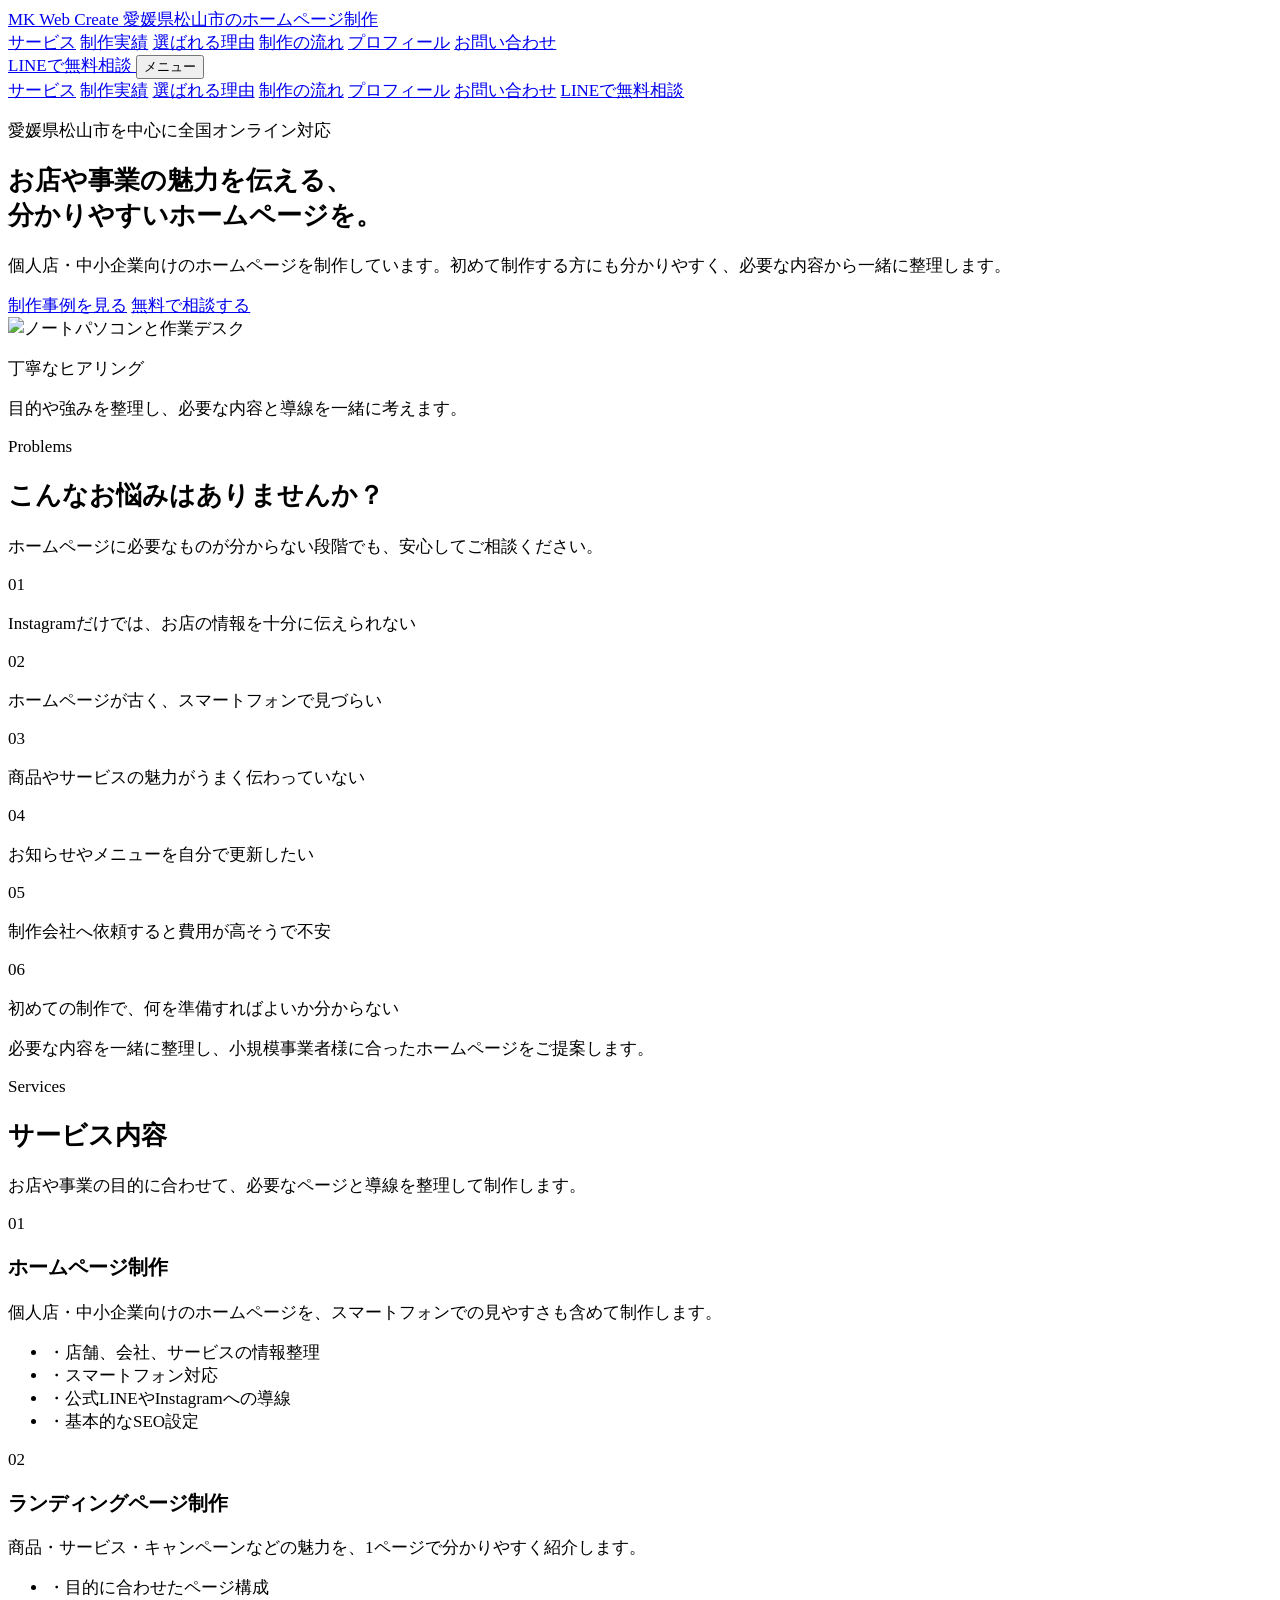
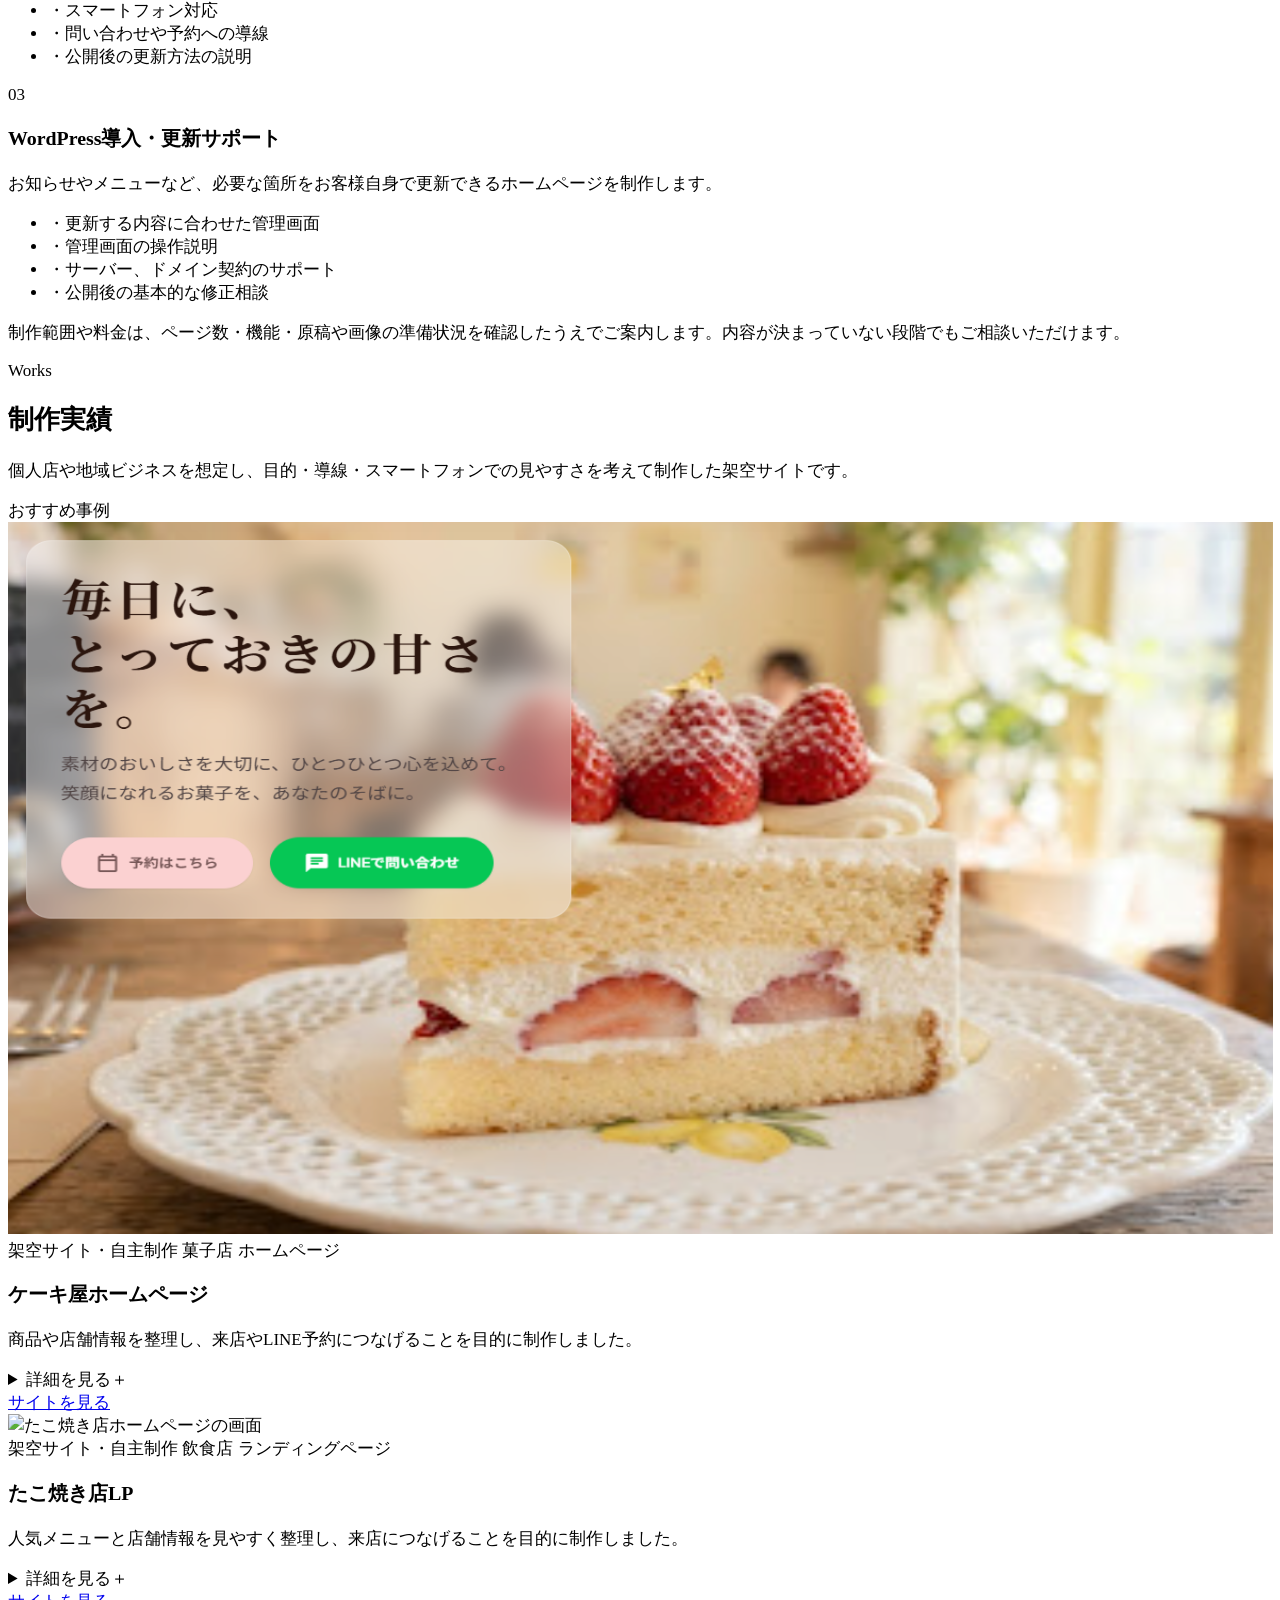
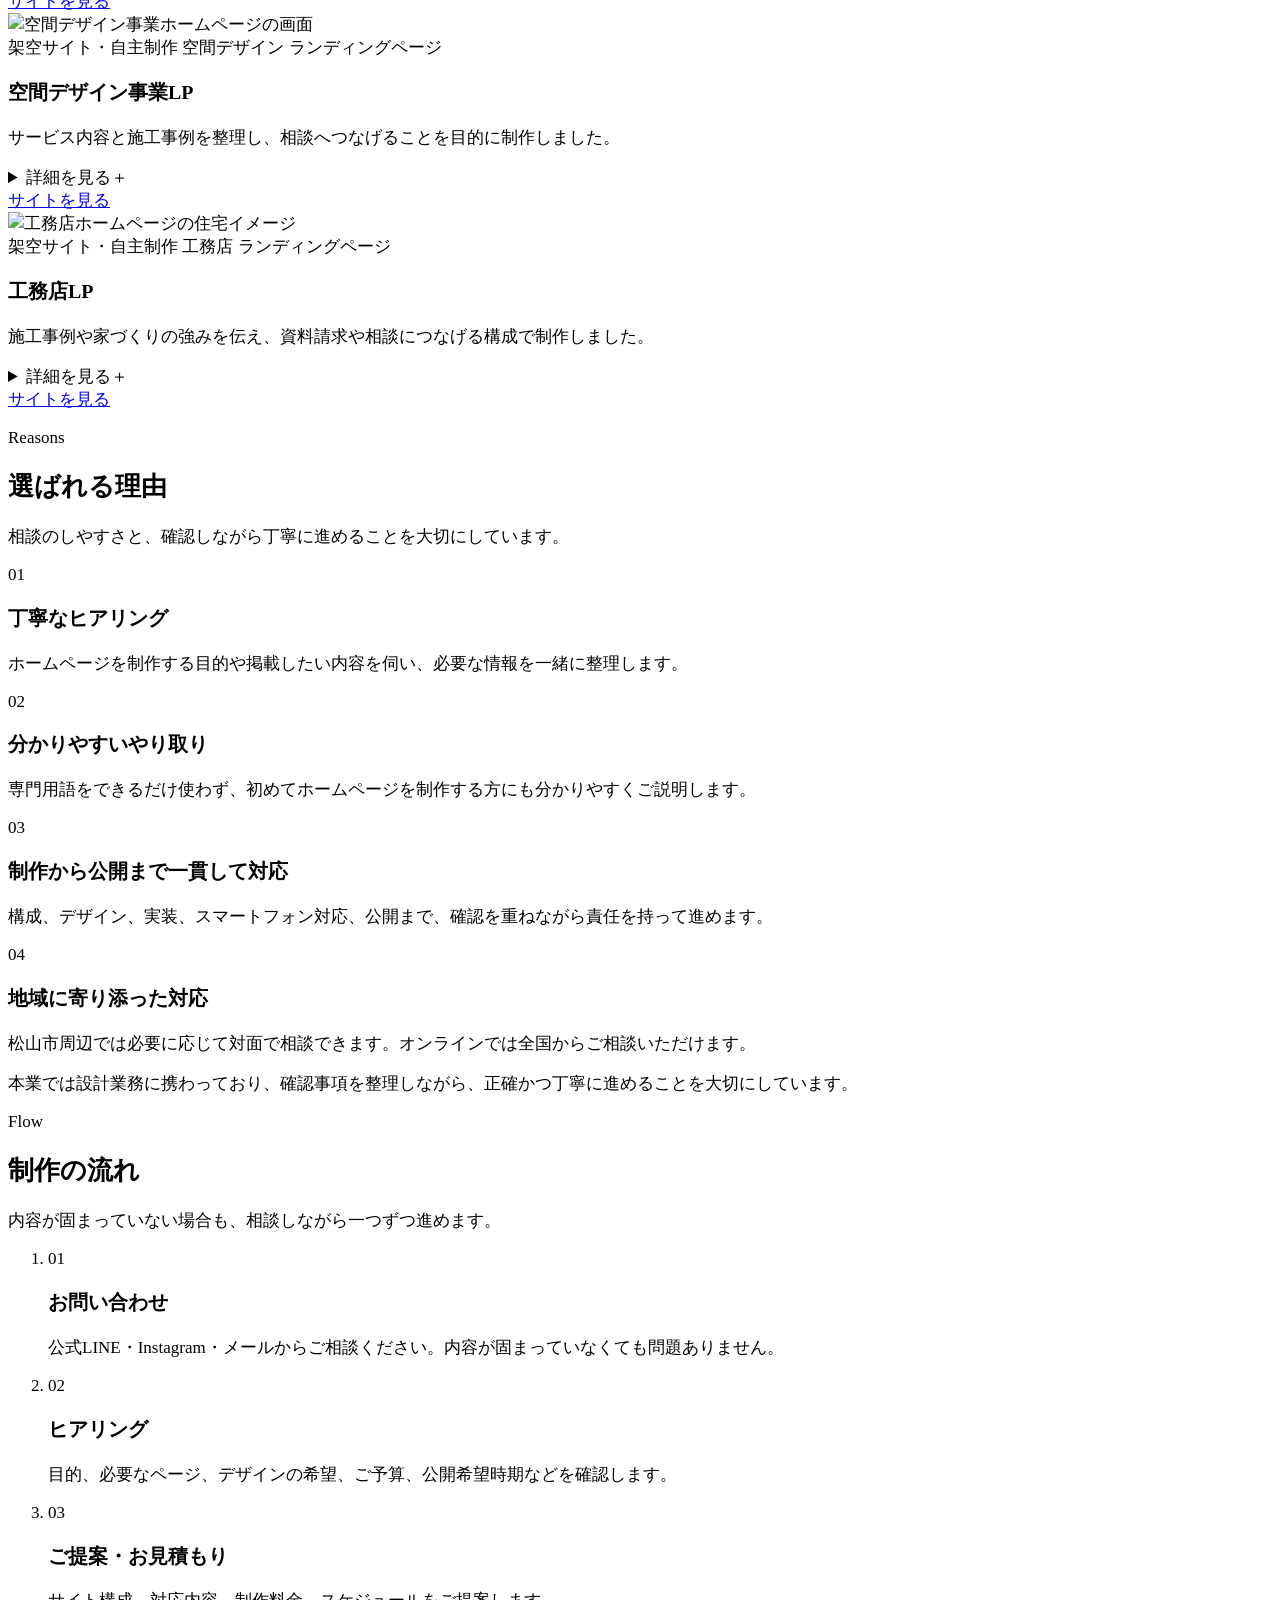
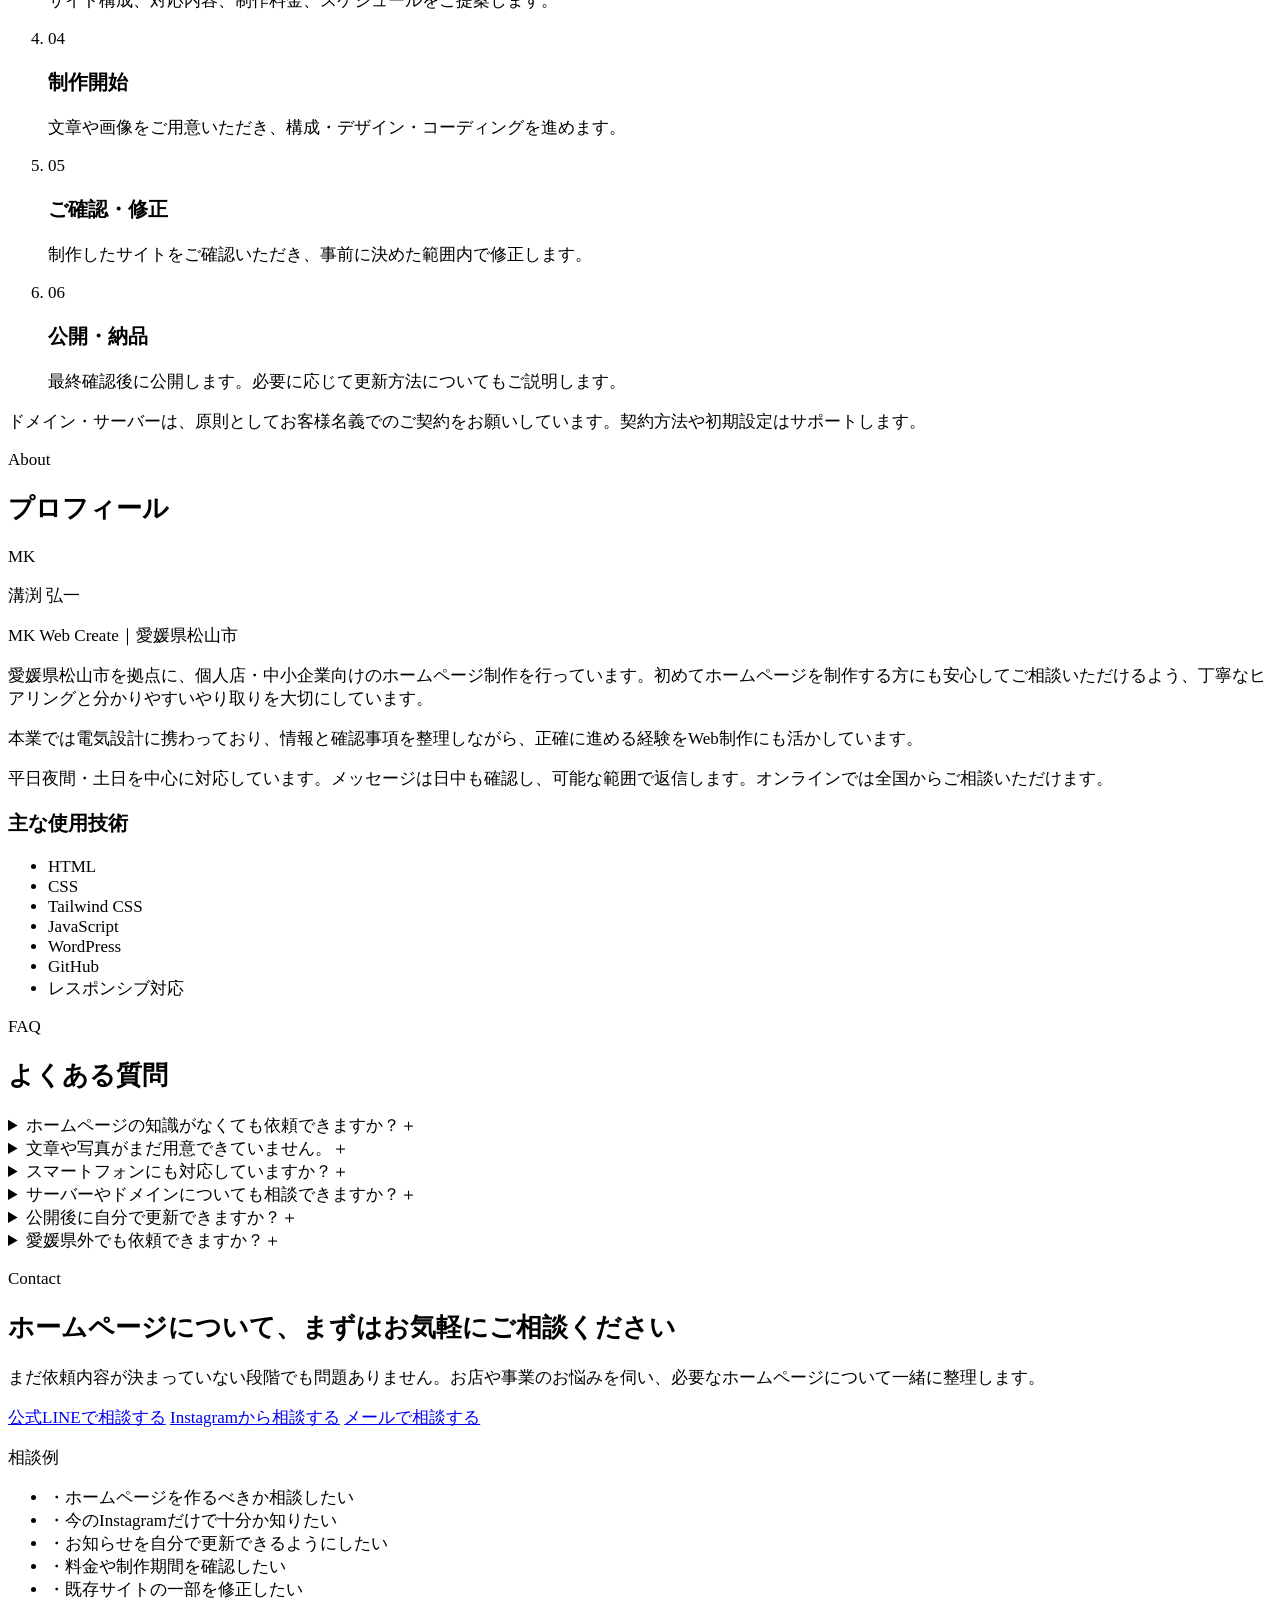
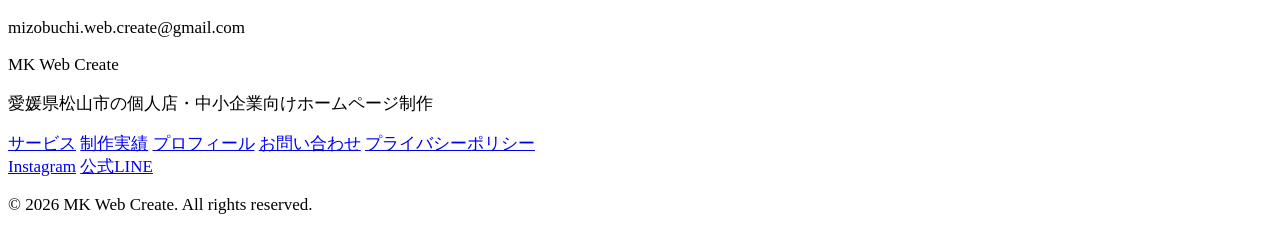
==== commit 0d36bbe8: "henkou" ====
--- a/index.html
+++ b/index.html
@@ -252,14 +252,14 @@
         <div class="grid gap-7 md:grid-cols-2 lg:grid-cols-3">
           <article class="relative flex h-full flex-col overflow-hidden rounded-lg bg-white shadow-md ring-2 ring-navy/20 md:col-span-2 lg:col-span-1">
             <div class="absolute left-4 top-4 z-10 rounded-md bg-navy px-3 py-1 text-xs font-bold text-white">おすすめ事例</div>
-            <img class="aspect-video w-full object-cover" src="./assets/images/kashiya-lemon.jpg" width="1265" height="712" loading="lazy" alt="菓子屋レモンのホームページ画面">
+            <img class="aspect-video w-full object-cover" src="./assets/images/kashiya-lemon.png" width="1265" height="712" loading="lazy" alt="菓子屋レモンのホームページ画面">
             <div class="flex flex-1 flex-col p-6">
               <div class="flex flex-wrap gap-2 text-xs font-bold text-navy">
                 <span class="rounded-md bg-mist px-3 py-1">架空サイト・自主制作</span>
                 <span class="rounded-md bg-mist px-3 py-1">菓子店</span>
                 <span class="rounded-md bg-mist px-3 py-1">ホームページ</span>
               </div>
-              <h3 class="mt-4 text-2xl font-bold text-navy">菓子屋レモン</h3>
+              <h3 class="mt-4 text-2xl font-bold text-navy">ケーキ屋ホームページ</h3>
               <p class="mt-4 flex-1 leading-7 text-slate-600">商品や店舗情報を整理し、来店やLINE予約につなげることを目的に制作しました。</p>
               <details class="mt-5 rounded-md border border-slate-200 p-4">
                 <summary class="flex cursor-pointer items-center justify-between gap-3 font-bold text-navy focus-visible:outline focus-visible:outline-2 focus-visible:outline-offset-4 focus-visible:outline-navy">詳細を見る<span aria-hidden="true">＋</span></summary>
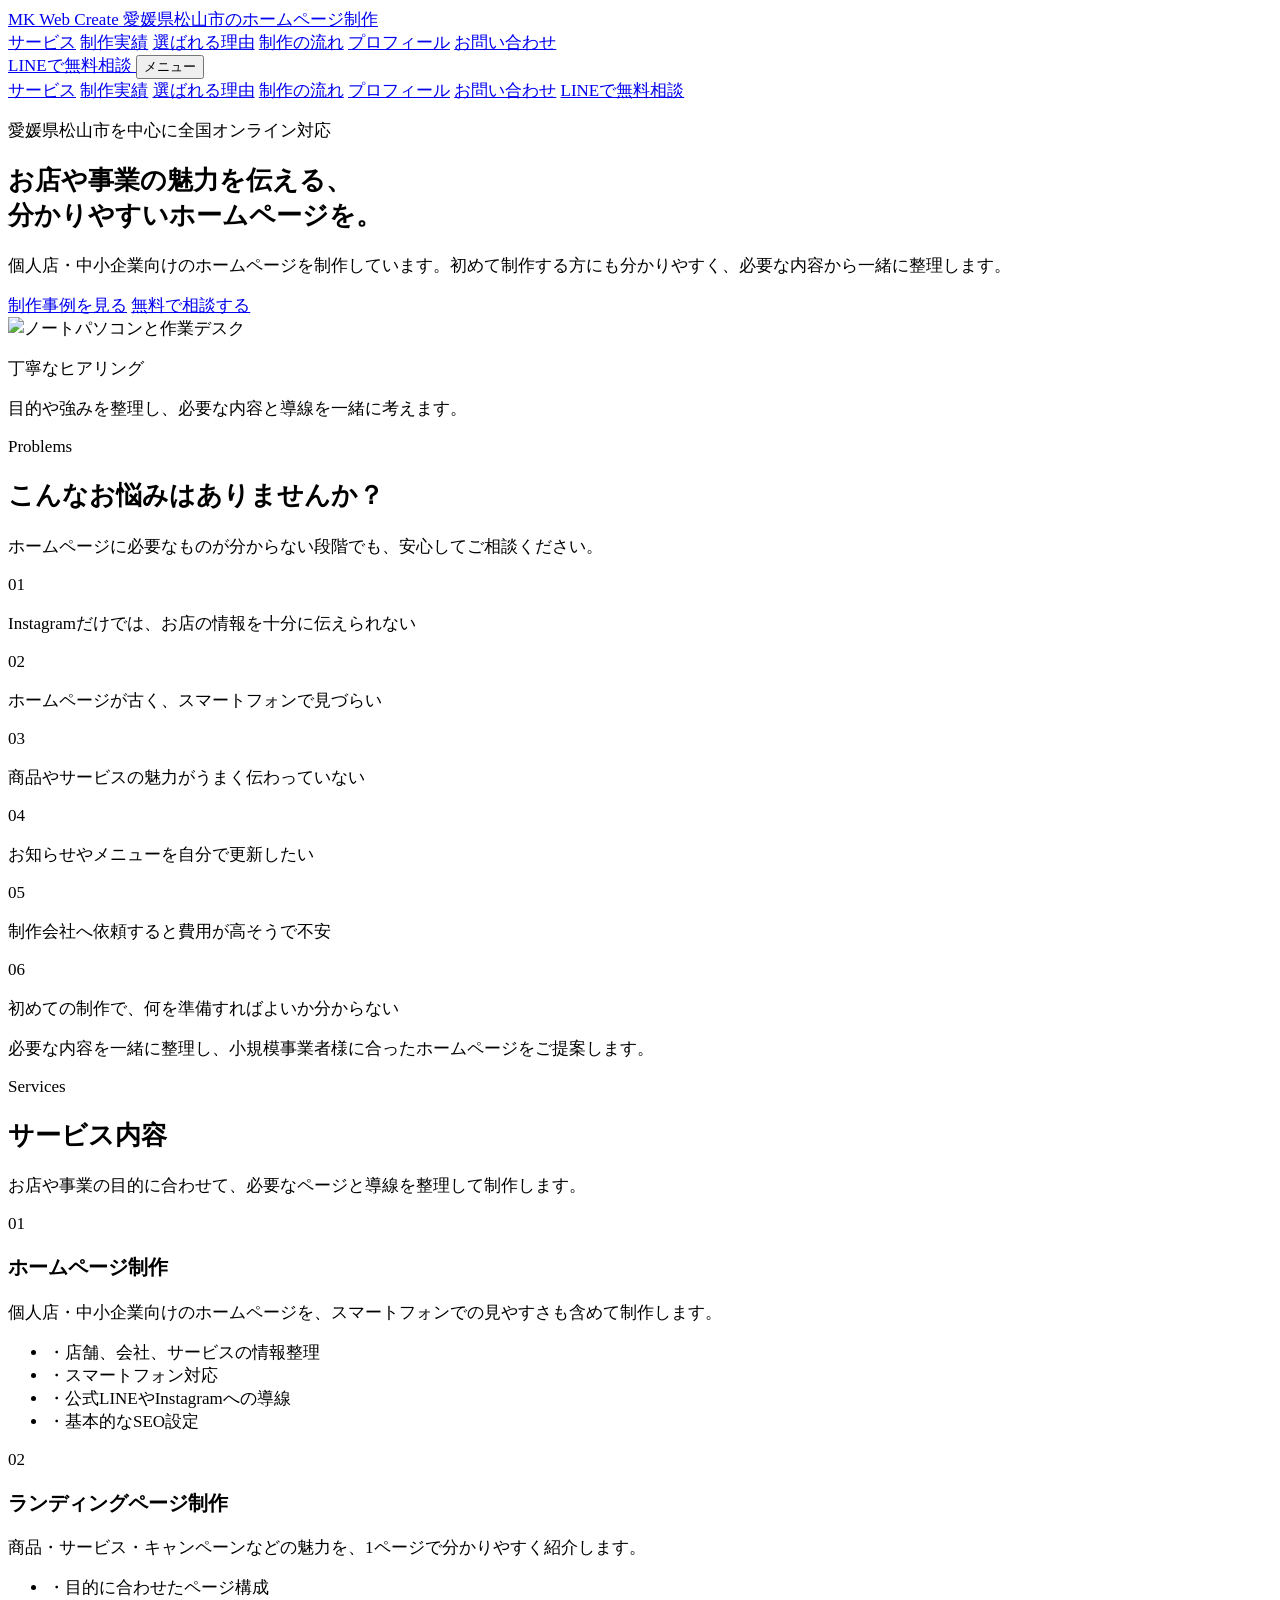
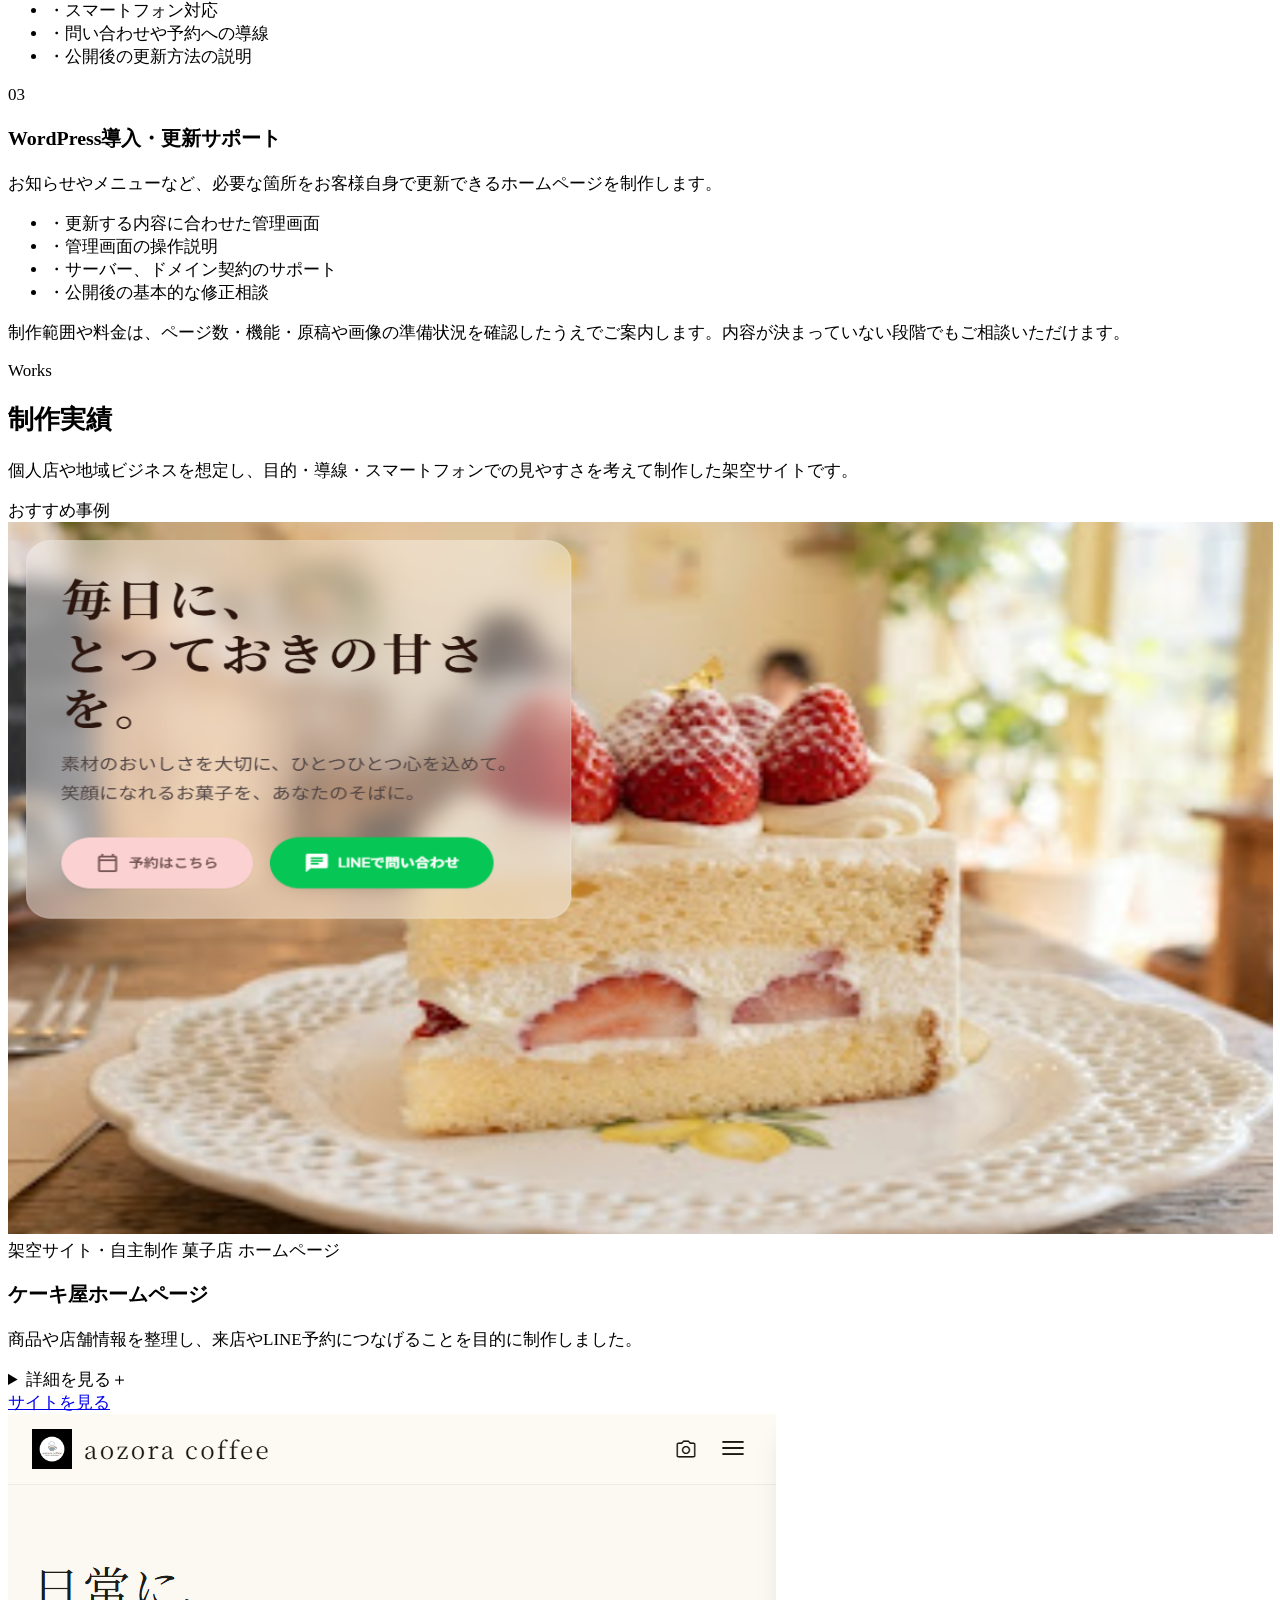
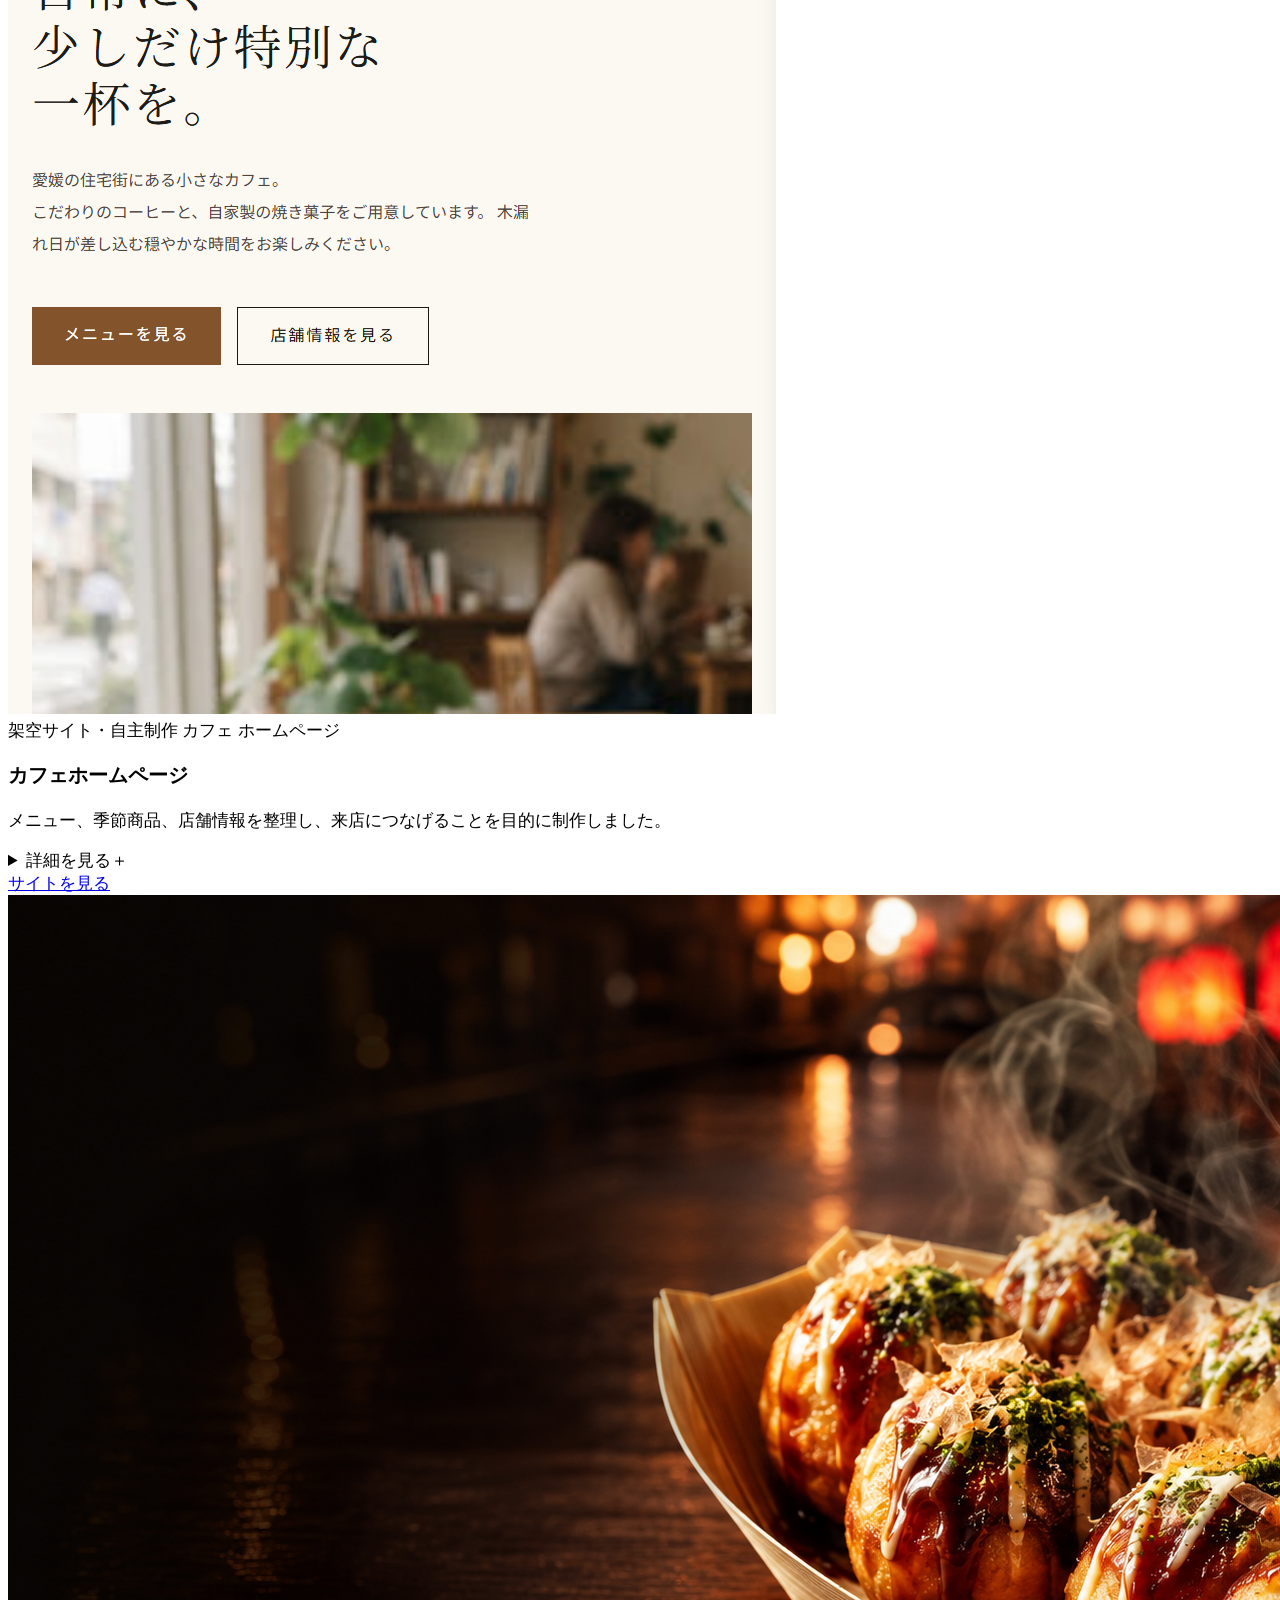
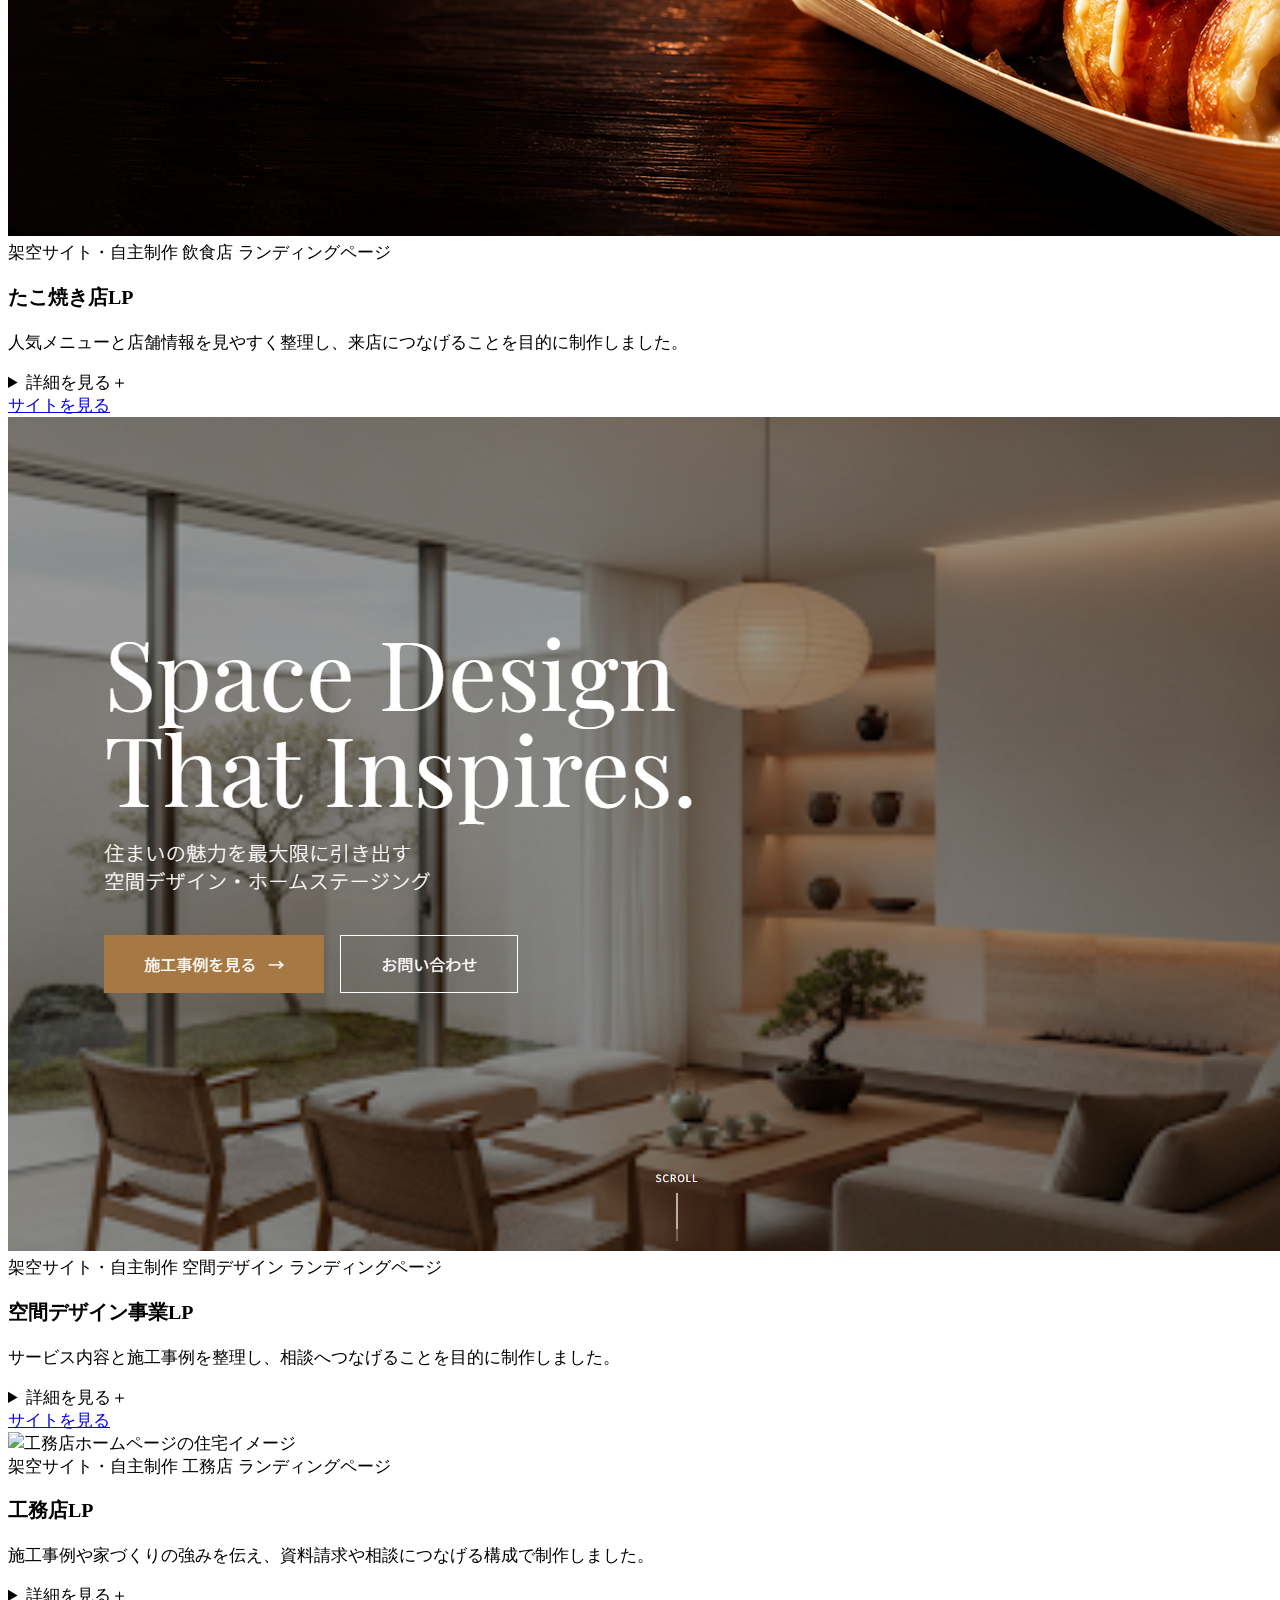
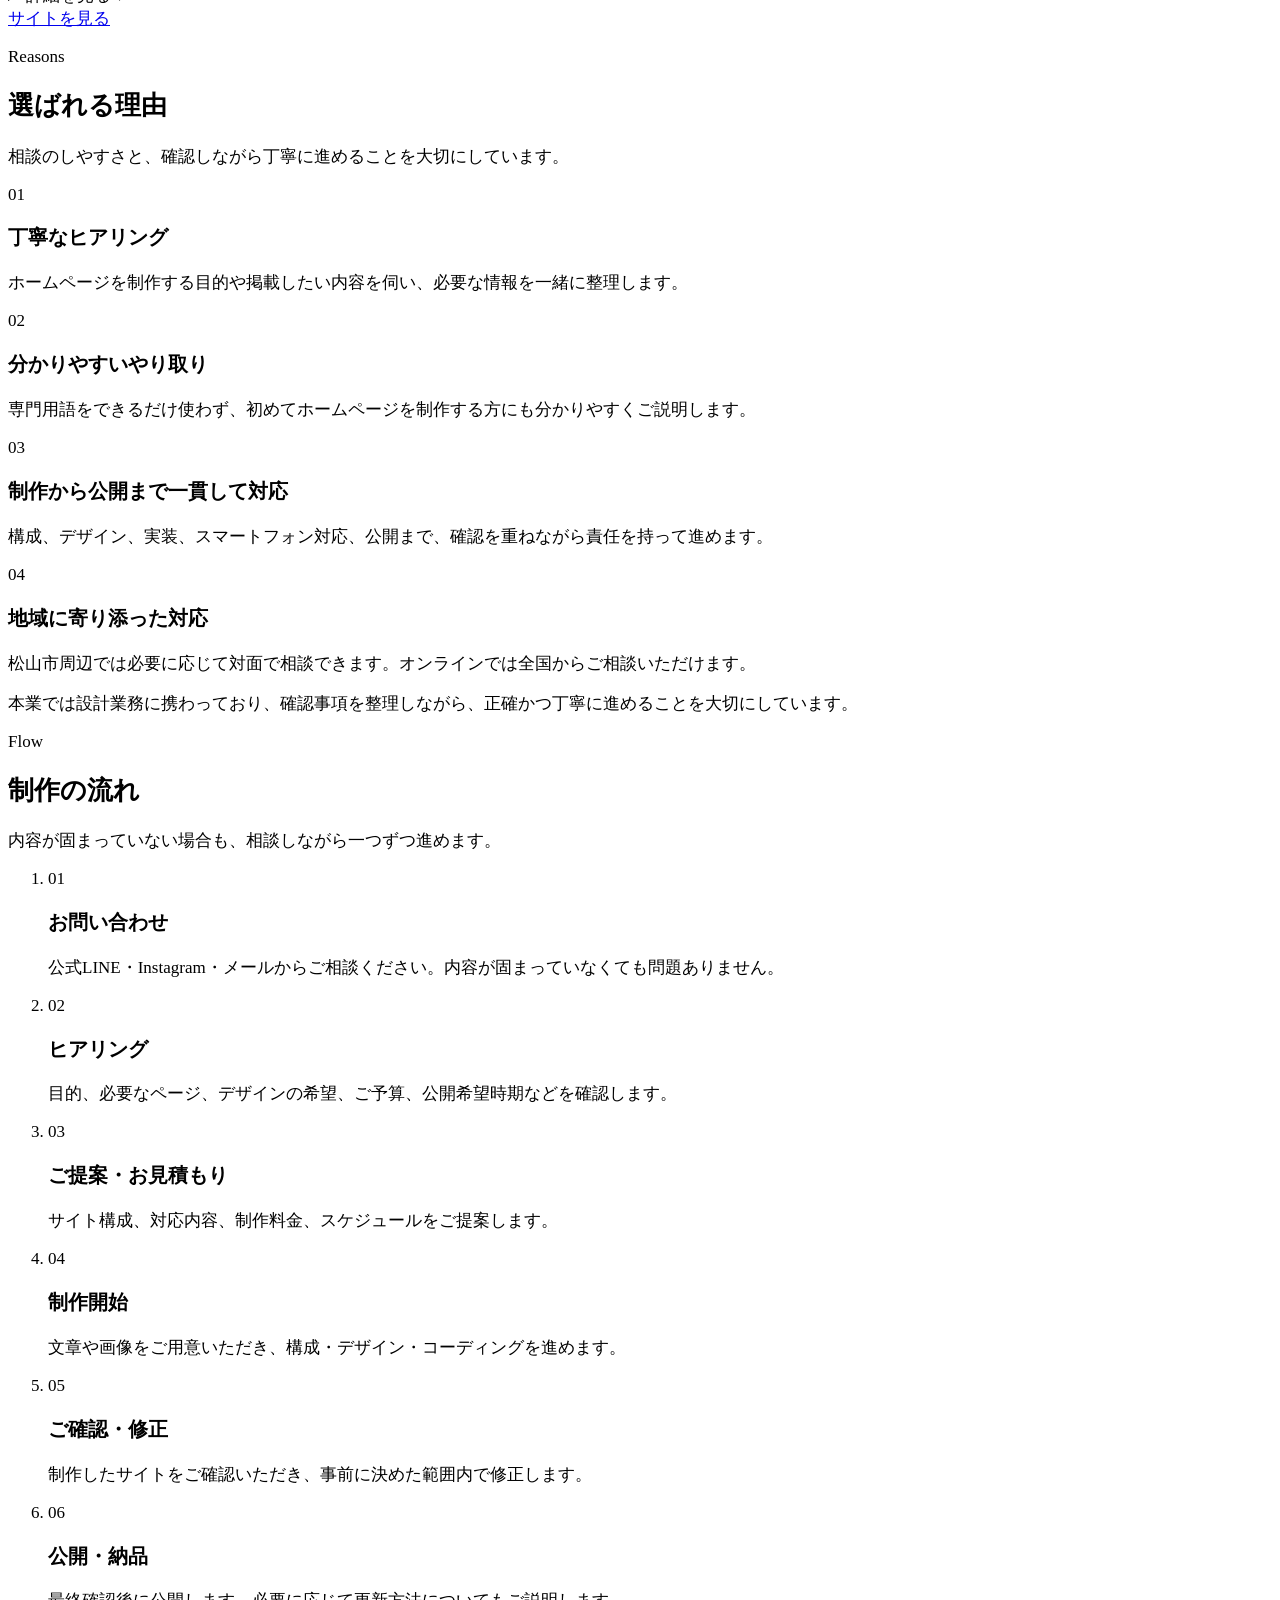
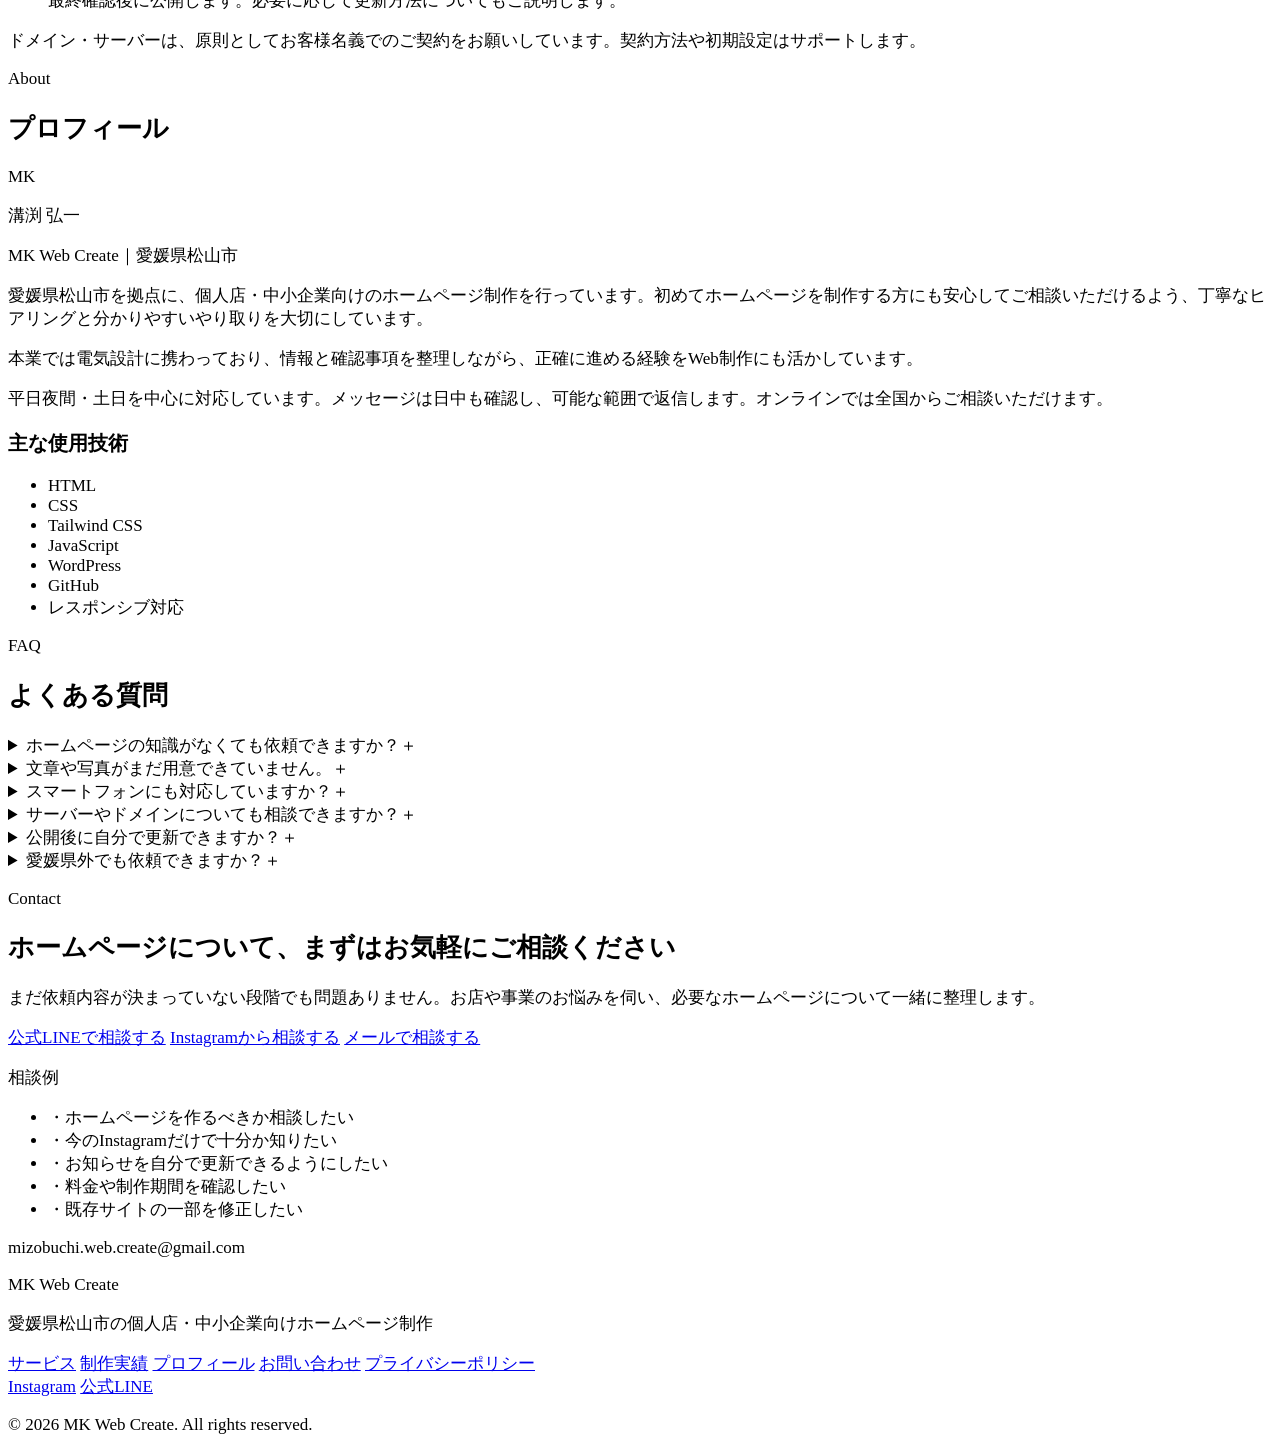
==== commit df4ca093: "cafe" ====
--- a/index.html
+++ b/index.html
@@ -9,7 +9,7 @@
   <meta property="og:description" content="愛媛県松山市を中心に、個人店・中小企業向けのホームページ制作を行っています。初めての方にも分かりやすく、スマートフォン対応やWordPress導入まで丁寧にサポートします。">
   <meta property="og:type" content="website">
   <meta property="og:url" content="https://kouichi228228.github.io/portfolio/">
-  <meta property="og:image" content="https://kouichi228228.github.io/portfolio/assets/images/kashiya-lemon.jpg">
+  <meta property="og:image" content="https://kouichi228228.github.io/portfolio/assets/images/kashiya-lemon-ogp.webp">
   <meta property="og:site_name" content="MK Web Create">
   <meta name="twitter:card" content="summary_large_image">
   <link rel="icon" type="image/svg+xml" href="./favicon.svg">
@@ -249,10 +249,10 @@
           <p class="max-w-xl leading-7 text-slate-600">個人店や地域ビジネスを想定し、目的・導線・スマートフォンでの見やすさを考えて制作した架空サイトです。</p>
         </div>
 
-        <div class="grid gap-7 md:grid-cols-2 lg:grid-cols-3">
+        <div class="grid gap-7 md:grid-cols-2 lg:grid-cols-4">
           <article class="relative flex h-full flex-col overflow-hidden rounded-lg bg-white shadow-md ring-2 ring-navy/20 md:col-span-2 lg:col-span-1">
             <div class="absolute left-4 top-4 z-10 rounded-md bg-navy px-3 py-1 text-xs font-bold text-white">おすすめ事例</div>
-            <img class="aspect-video w-full object-cover" src="./assets/images/kashiya-lemon.png" width="1265" height="712" loading="lazy" alt="菓子屋レモンのホームページ画面">
+            <img class="aspect-video w-full object-cover" src="./assets/images/kashiya-lemon.webp" width="1265" height="712" loading="lazy" alt="菓子屋レモンのホームページ画面">
             <div class="flex flex-1 flex-col p-6">
               <div class="flex flex-wrap gap-2 text-xs font-bold text-navy">
                 <span class="rounded-md bg-mist px-3 py-1">架空サイト・自主制作</span>
@@ -276,7 +276,30 @@
           </article>
 
           <article class="flex h-full flex-col overflow-hidden rounded-lg bg-white shadow-sm ring-1 ring-slate-200">
-            <img class="aspect-video w-full object-cover" src="./images/hero.png" width="1672" height="941" loading="lazy" alt="たこ焼き店ホームページの画面">
+            <img class="aspect-video w-full object-cover object-top" src="./assets/images/aozora-coffee.webp" width="768" height="900" loading="lazy" alt="aozora coffeeのホームページ画面">
+            <div class="flex flex-1 flex-col p-6">
+              <div class="flex flex-wrap gap-2 text-xs font-bold text-navy">
+                <span class="rounded-md bg-mist px-3 py-1">架空サイト・自主制作</span>
+                <span class="rounded-md bg-mist px-3 py-1">カフェ</span>
+                <span class="rounded-md bg-mist px-3 py-1">ホームページ</span>
+              </div>
+              <h3 class="mt-4 text-2xl font-bold text-navy">カフェホームページ</h3>
+              <p class="mt-4 flex-1 leading-7 text-slate-600">メニュー、季節商品、店舗情報を整理し、来店につなげることを目的に制作しました。</p>
+              <details class="mt-5 rounded-md border border-slate-200 p-4">
+                <summary class="flex cursor-pointer items-center justify-between gap-3 font-bold text-navy focus-visible:outline focus-visible:outline-2 focus-visible:outline-offset-4 focus-visible:outline-navy">詳細を見る<span aria-hidden="true">＋</span></summary>
+                <dl class="mt-4 grid gap-3 text-sm leading-6 text-slate-600">
+                  <div><dt class="font-bold text-navy">想定したお客様</dt><dd>地域のカフェ・飲食店</dd></div>
+                  <div><dt class="font-bold text-navy">担当範囲</dt><dd>構成・デザイン・コーディング</dd></div>
+                  <div><dt class="font-bold text-navy">工夫した点</dt><dd>商品写真を大きく見せながら、メニュー、NEWS、店舗情報、SNSへの導線を整理</dd></div>
+                  <div><dt class="font-bold text-navy">使用技術</dt><dd>HTML・Tailwind CSS・JavaScript</dd></div>
+                </dl>
+              </details>
+              <a href="./works/aozora-coffee/index.html" target="_blank" rel="noopener noreferrer" class="mt-4 inline-flex min-h-[48px] w-full items-center justify-center rounded-md bg-navy px-5 py-3 text-sm font-bold text-white transition hover:bg-slate-800 focus-visible:outline focus-visible:outline-2 focus-visible:outline-offset-4 focus-visible:outline-navy" aria-label="カフェホームページのサイトを見る 別タブで開きます">サイトを見る</a>
+            </div>
+          </article>
+
+          <article class="flex h-full flex-col overflow-hidden rounded-lg bg-white shadow-sm ring-1 ring-slate-200">
+            <img class="aspect-video w-full object-cover" src="./images/hero.webp" width="1672" height="941" loading="lazy" alt="たこ焼き店ホームページの画面">
             <div class="flex flex-1 flex-col p-6">
               <div class="flex flex-wrap gap-2 text-xs font-bold text-navy">
                 <span class="rounded-md bg-mist px-3 py-1">架空サイト・自主制作</span>
@@ -299,7 +322,7 @@
           </article>
 
           <article class="flex h-full flex-col overflow-hidden rounded-lg bg-white shadow-sm ring-1 ring-slate-200">
-            <img class="aspect-video w-full object-cover" src="./images/yamaura.png" width="1338" height="834" loading="lazy" alt="空間デザイン事業ホームページの画面">
+            <img class="aspect-video w-full object-cover" src="./images/yamaura.webp" width="1338" height="834" loading="lazy" alt="空間デザイン事業ホームページの画面">
             <div class="flex flex-1 flex-col p-6">
               <div class="flex flex-wrap gap-2 text-xs font-bold text-navy">
                 <span class="rounded-md bg-mist px-3 py-1">架空サイト・自主制作</span>
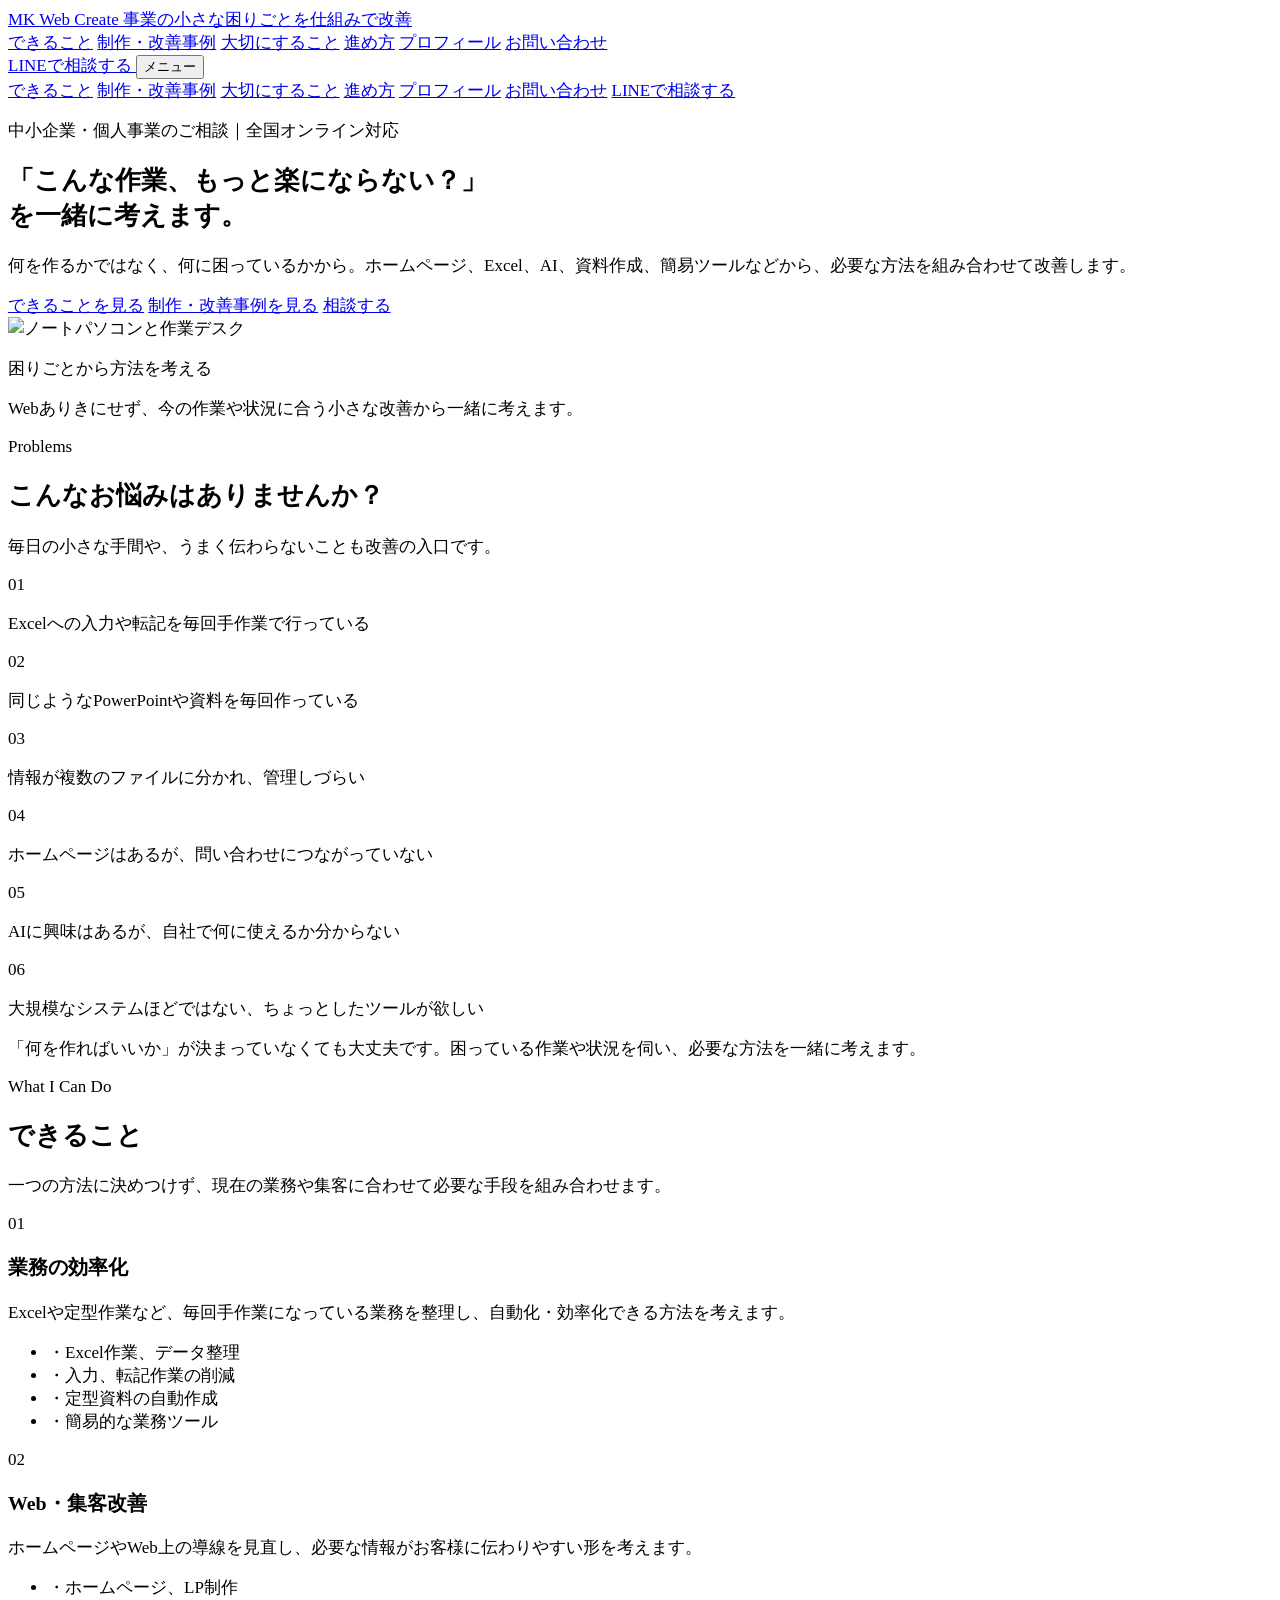
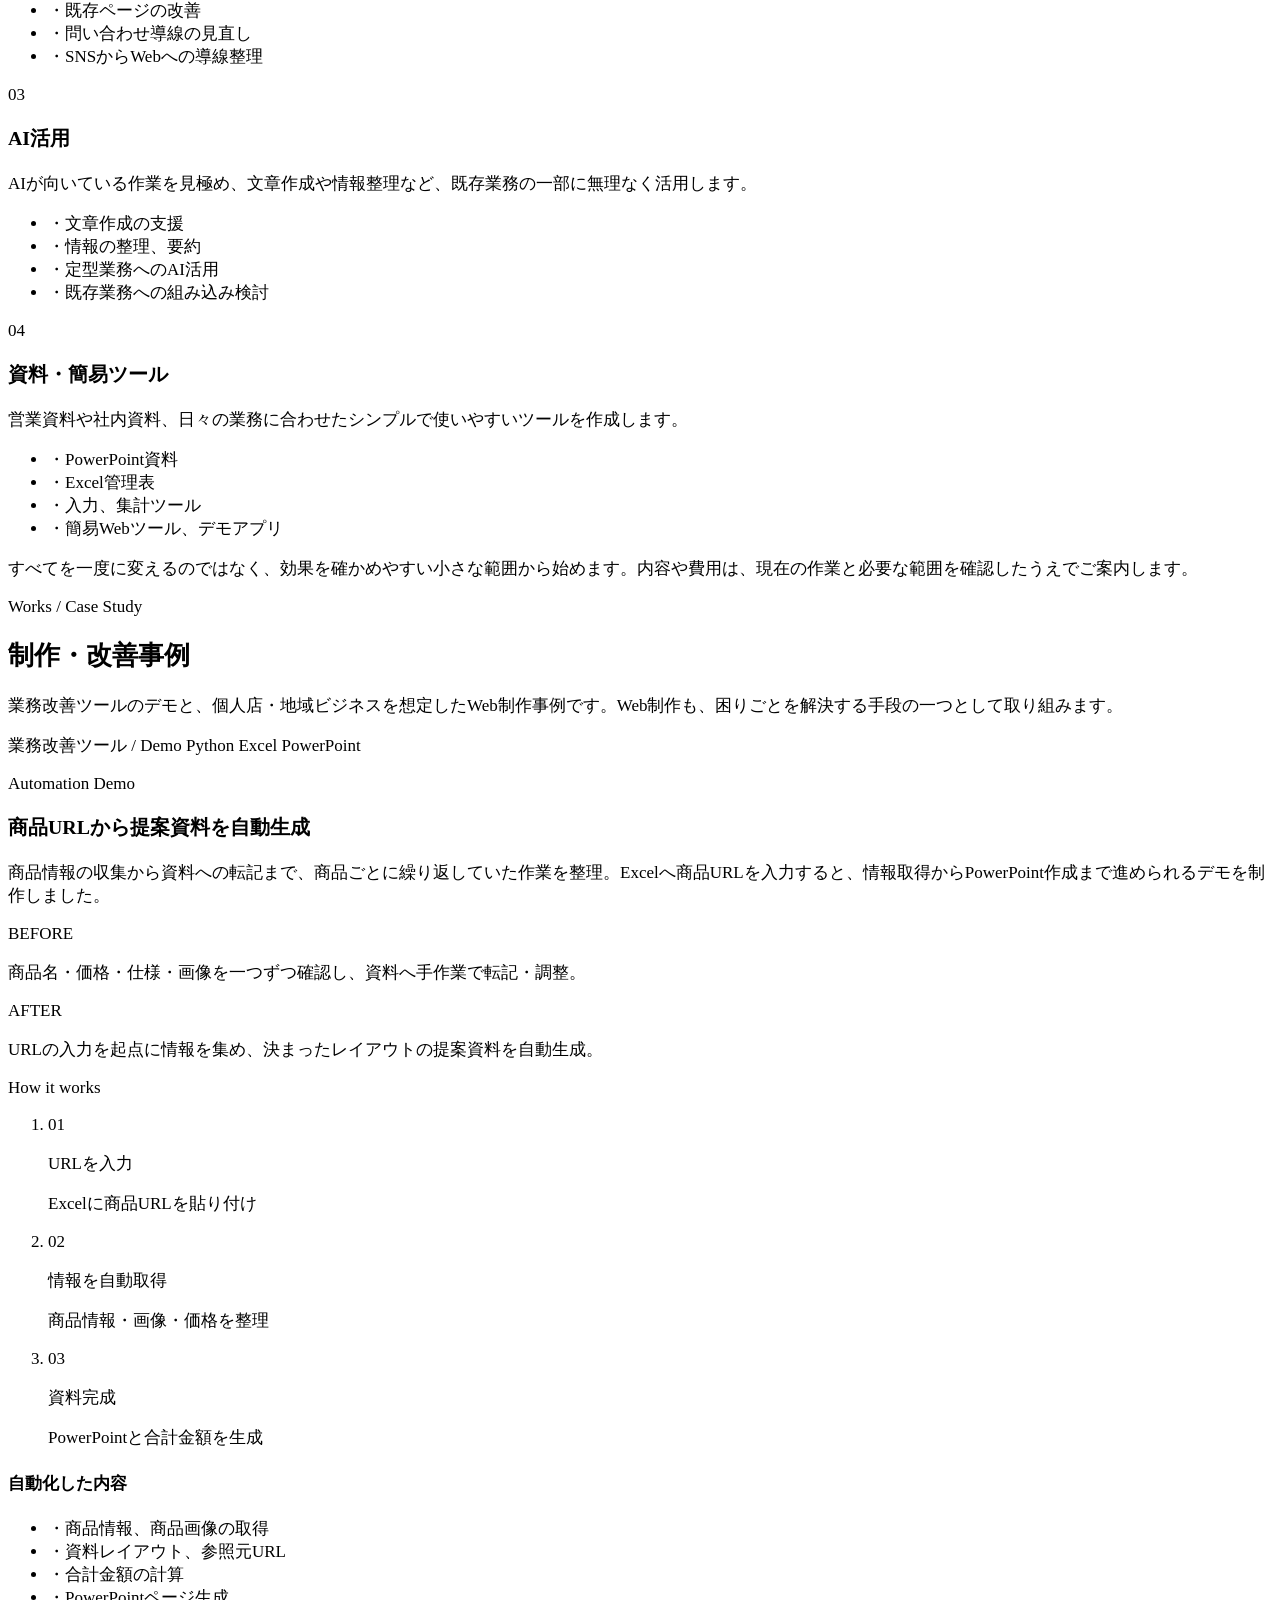
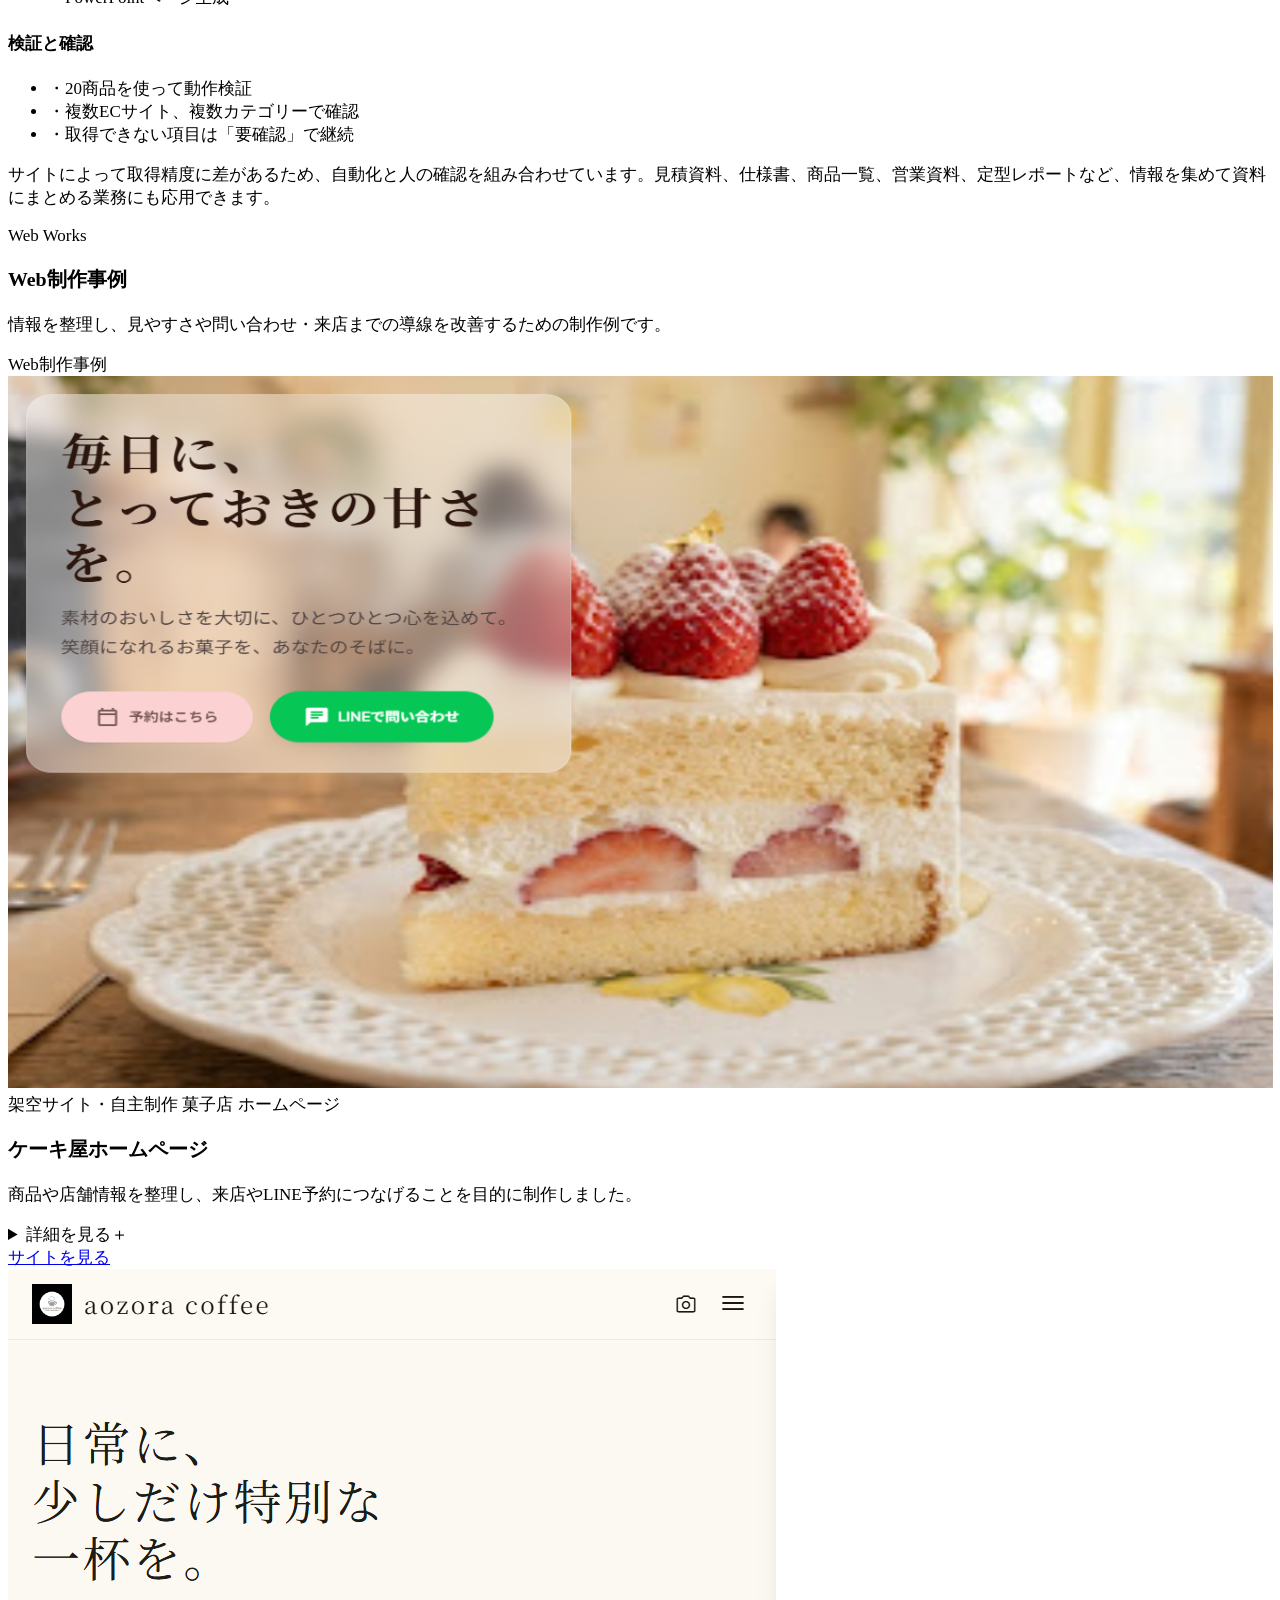
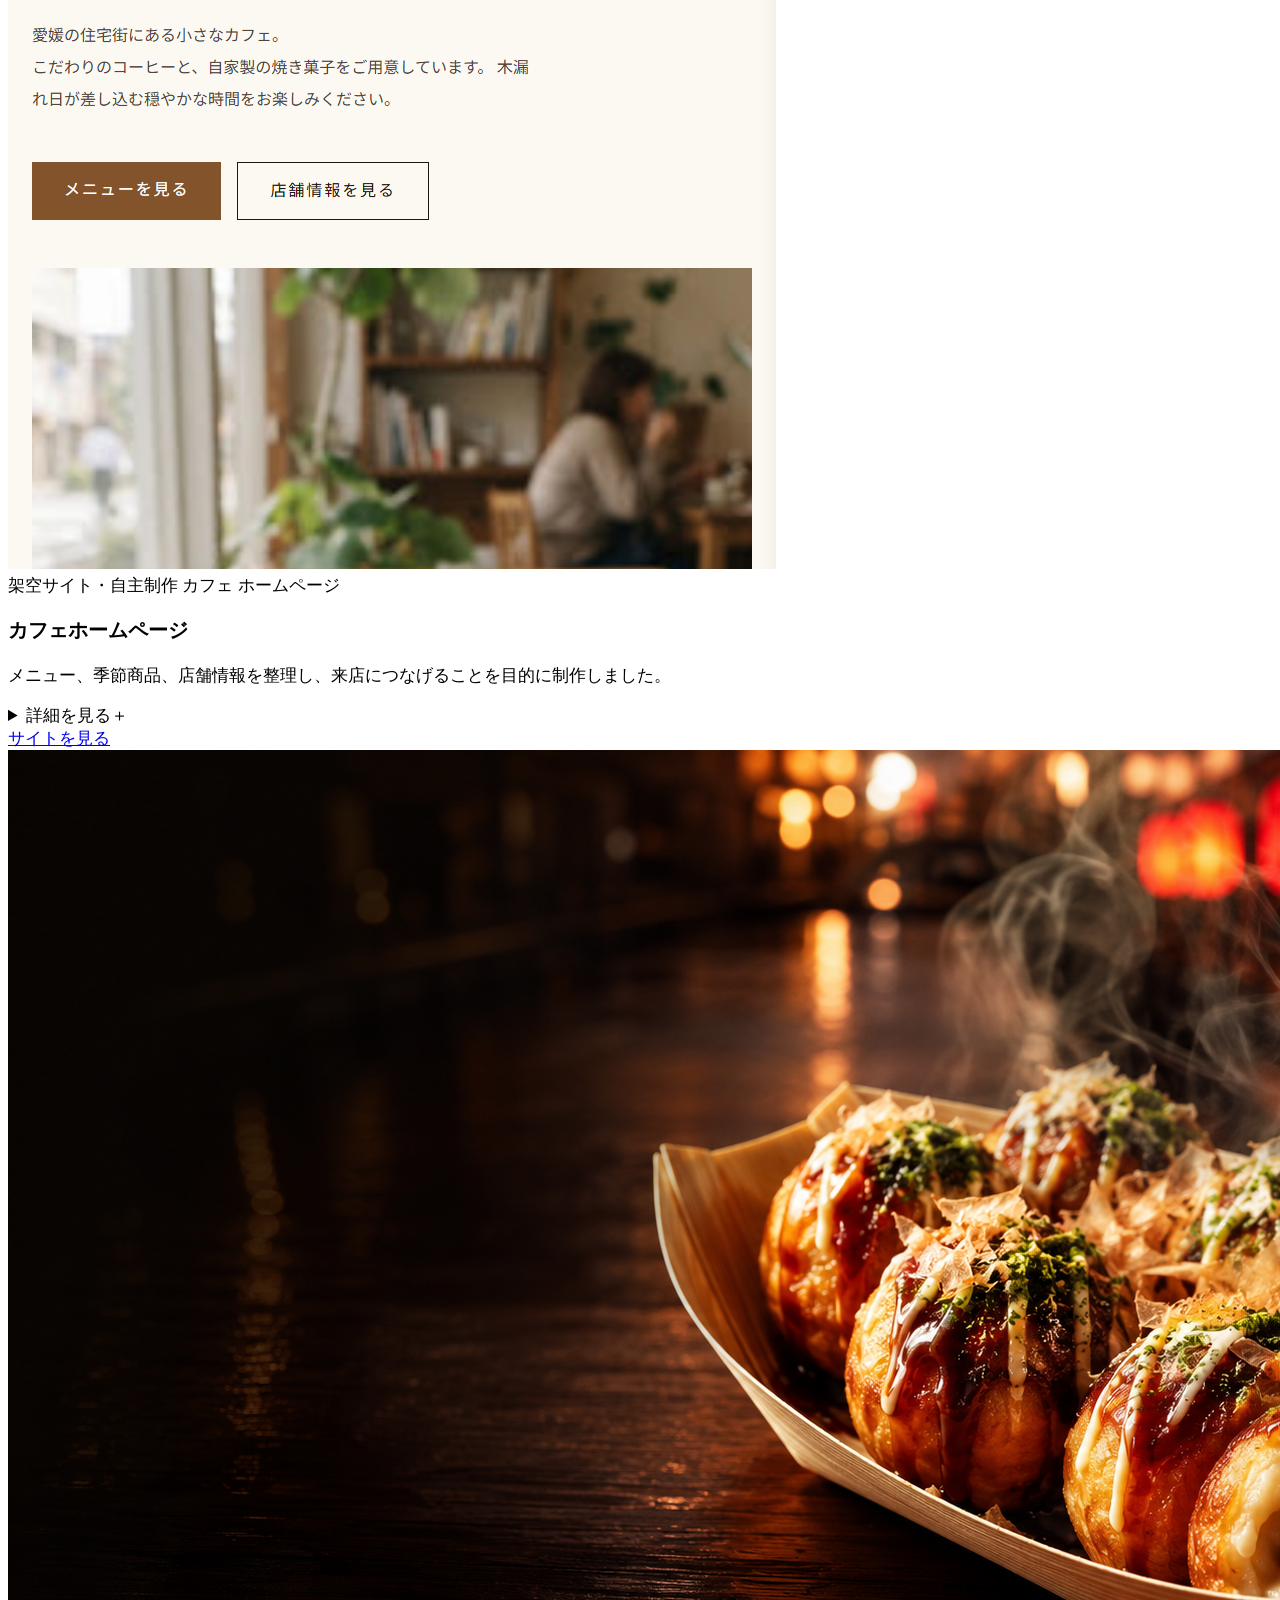
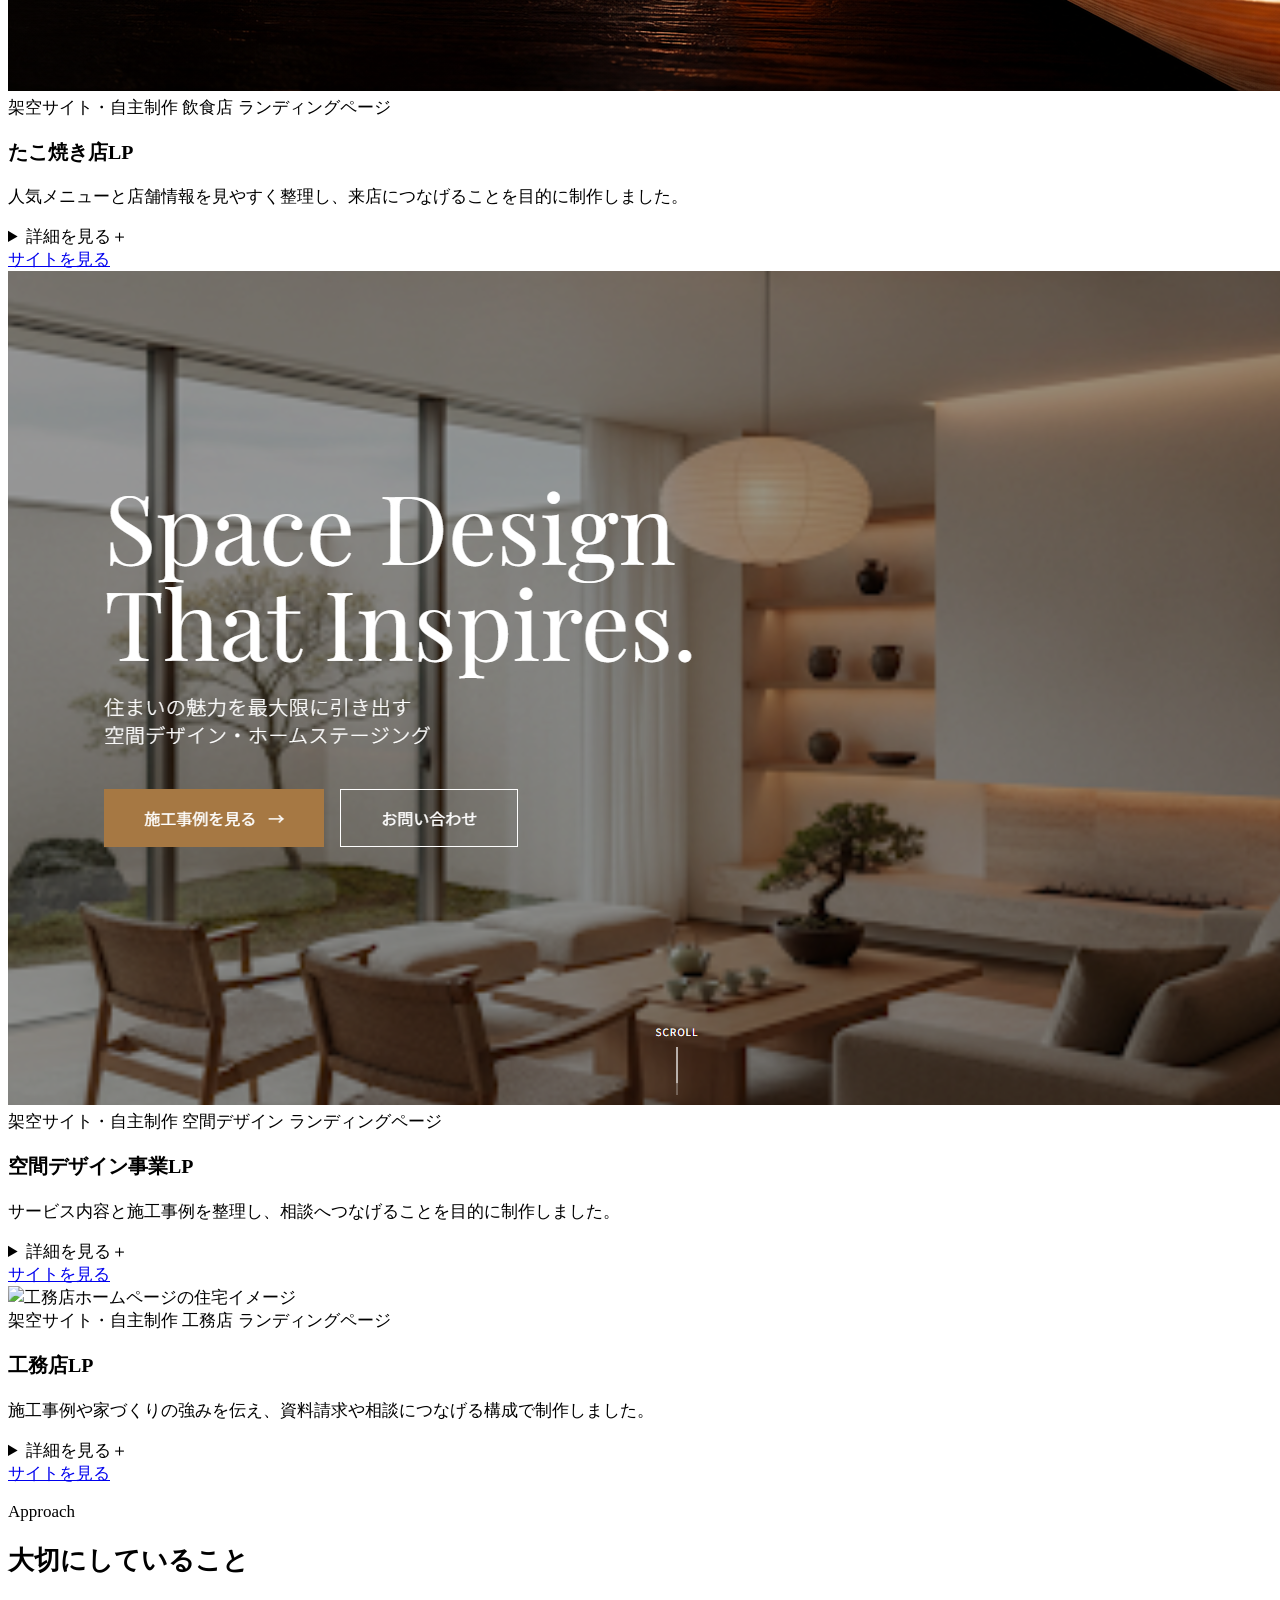
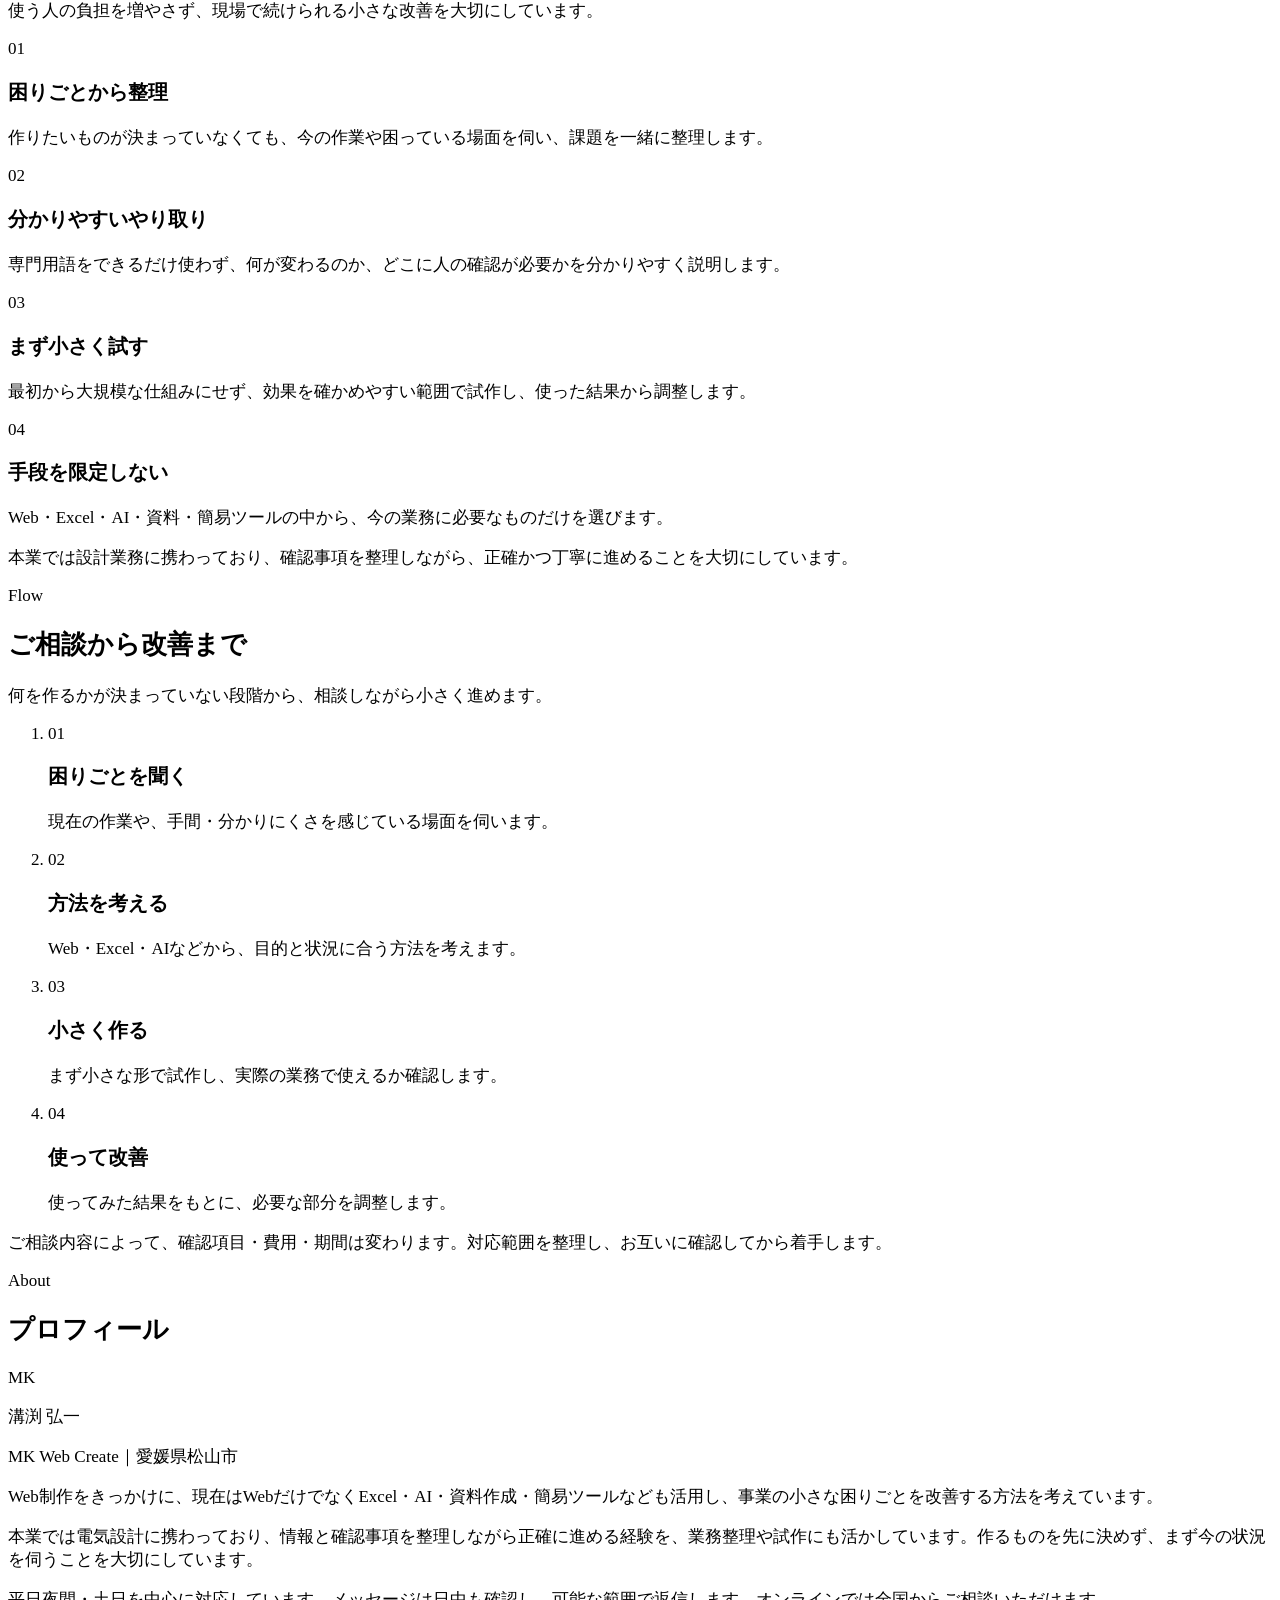
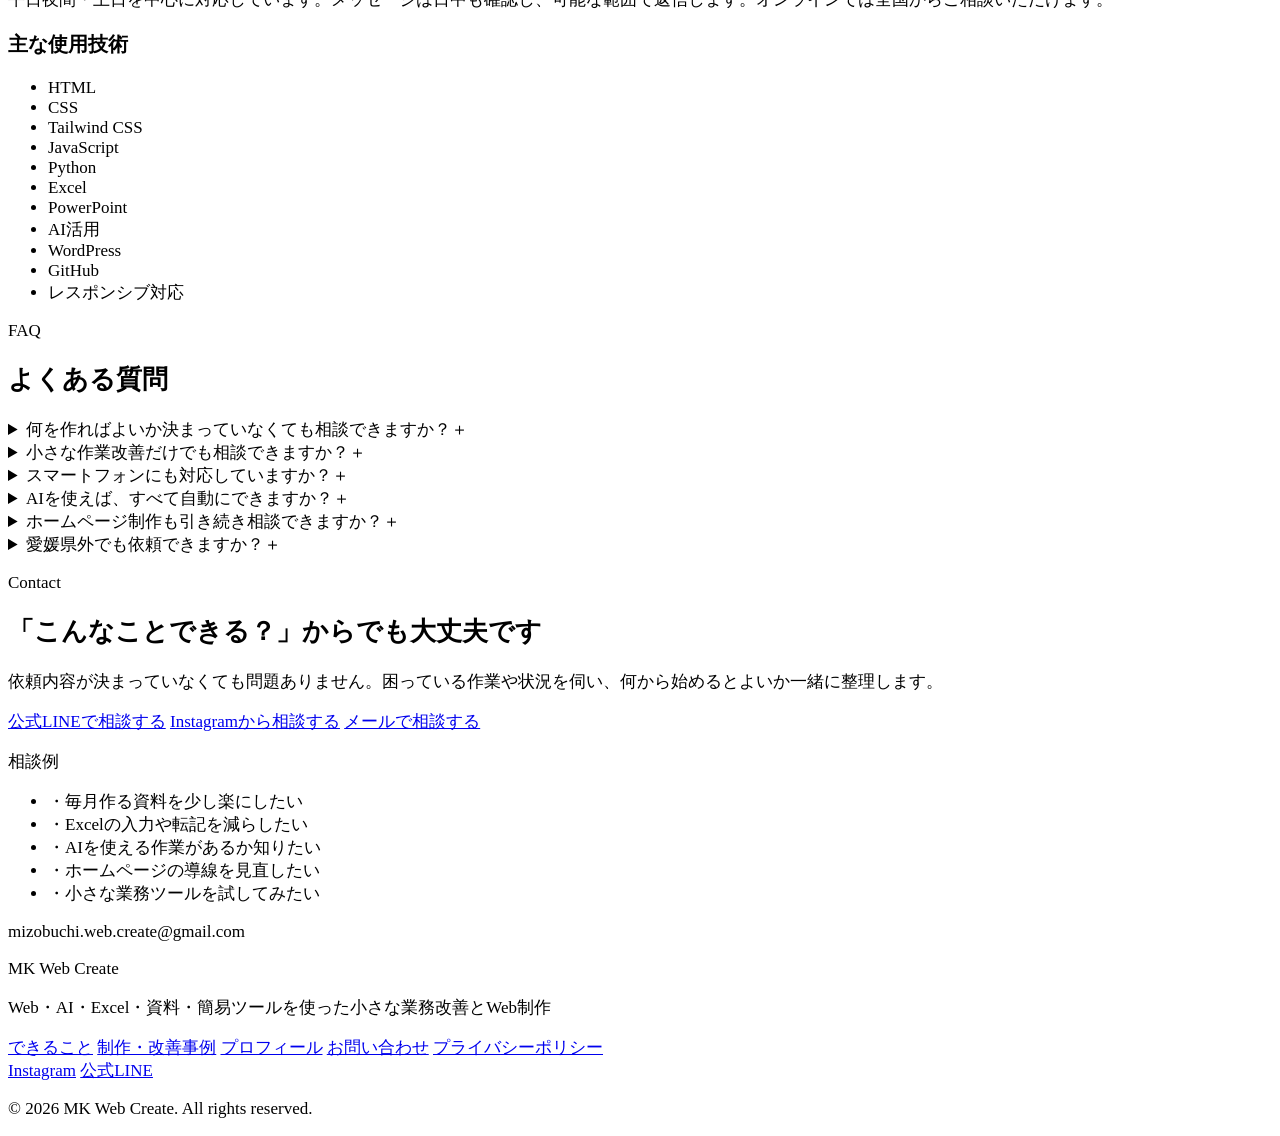
==== commit db451a35: "oohabahennkou" ====
--- a/index.html
+++ b/index.html
@@ -3,13 +3,12 @@
 <head>
   <meta charset="UTF-8">
   <meta name="viewport" content="width=device-width, initial-scale=1.0">
-  <title>松山市のホームページ制作・Web制作｜個人店・中小企業向け｜MK Web Create</title>
-  <meta name="description" content="愛媛県松山市を中心に、個人店・中小企業向けのホームページ制作を行っています。初めての方にも分かりやすく、スマートフォン対応やWordPress導入、公式LINEへの導線設計まで丁寧にサポートします。">
-  <meta property="og:title" content="松山市のホームページ制作・Web制作｜MK Web Create">
-  <meta property="og:description" content="愛媛県松山市を中心に、個人店・中小企業向けのホームページ制作を行っています。初めての方にも分かりやすく、スマートフォン対応やWordPress導入まで丁寧にサポートします。">
+  <title>Web・AI・Excelを活用した業務改善・Web制作｜MK Web Create</title>
+  <meta name="description" content="中小企業・個人事業の小さな困りごとを伺い、Web・AI・Excel・資料作成・簡易ツールなどから必要な方法を組み合わせて改善します。愛媛県松山市を中心に全国オンライン対応。">
+  <meta property="og:title" content="事業の「ちょっと困った」を仕組みで改善｜MK Web Create">
+  <meta property="og:description" content="何を作るかではなく、何に困っているかから。Web・AI・Excel・資料・簡易ツールを使い、業務や集客の改善方法を一緒に考えます。">
   <meta property="og:type" content="website">
   <meta property="og:url" content="https://kouichi228228.github.io/portfolio/">
-  <meta property="og:image" content="https://kouichi228228.github.io/portfolio/assets/images/kashiya-lemon-ogp.webp">
   <meta property="og:site_name" content="MK Web Create">
   <meta name="twitter:card" content="summary_large_image">
   <link rel="icon" type="image/svg+xml" href="./favicon.svg">
@@ -85,21 +84,21 @@
     <div class="mx-auto flex max-w-7xl items-center justify-between gap-4 px-5 py-3">
       <a href="#top" class="flex min-w-0 flex-col leading-tight text-navy focus-visible:outline focus-visible:outline-2 focus-visible:outline-offset-4 focus-visible:outline-navy" aria-label="MK Web Create トップへ">
         <span class="text-base font-bold tracking-wide sm:text-lg">MK Web Create</span>
-        <span class="mt-1 text-[11px] font-semibold text-slate-500 sm:text-xs">愛媛県松山市のホームページ制作</span>
+        <span class="mt-1 text-[11px] font-semibold text-slate-500 sm:text-xs">事業の小さな困りごとを仕組みで改善</span>
       </a>
 
       <nav class="hidden items-center gap-5 text-sm font-semibold text-slate-600 lg:flex" aria-label="主要メニュー">
-        <a href="#services" class="transition hover:text-navy focus-visible:outline focus-visible:outline-2 focus-visible:outline-offset-4 focus-visible:outline-navy">サービス</a>
-        <a href="#works" class="transition hover:text-navy focus-visible:outline focus-visible:outline-2 focus-visible:outline-offset-4 focus-visible:outline-navy">制作実績</a>
-        <a href="#reasons" class="transition hover:text-navy focus-visible:outline focus-visible:outline-2 focus-visible:outline-offset-4 focus-visible:outline-navy">選ばれる理由</a>
-        <a href="#flow" class="transition hover:text-navy focus-visible:outline focus-visible:outline-2 focus-visible:outline-offset-4 focus-visible:outline-navy">制作の流れ</a>
+        <a href="#services" class="transition hover:text-navy focus-visible:outline focus-visible:outline-2 focus-visible:outline-offset-4 focus-visible:outline-navy">できること</a>
+        <a href="#works" class="transition hover:text-navy focus-visible:outline focus-visible:outline-2 focus-visible:outline-offset-4 focus-visible:outline-navy">制作・改善事例</a>
+        <a href="#reasons" class="transition hover:text-navy focus-visible:outline focus-visible:outline-2 focus-visible:outline-offset-4 focus-visible:outline-navy">大切にすること</a>
+        <a href="#flow" class="transition hover:text-navy focus-visible:outline focus-visible:outline-2 focus-visible:outline-offset-4 focus-visible:outline-navy">進め方</a>
         <a href="#about" class="transition hover:text-navy focus-visible:outline focus-visible:outline-2 focus-visible:outline-offset-4 focus-visible:outline-navy">プロフィール</a>
         <a href="#contact" class="rounded-md bg-navy px-4 py-2.5 text-white transition hover:bg-slate-800 focus-visible:outline focus-visible:outline-2 focus-visible:outline-offset-4 focus-visible:outline-navy">お問い合わせ</a>
       </nav>
 
       <div class="flex items-center gap-2">
         <a href="https://lin.ee/8hux5u7" target="_blank" rel="noopener noreferrer" class="hidden rounded-md bg-line px-4 py-2.5 text-sm font-bold text-white transition hover:bg-green-600 focus-visible:outline focus-visible:outline-2 focus-visible:outline-offset-4 focus-visible:outline-line sm:inline-flex lg:hidden">
-          LINEで無料相談
+          LINEで相談する
         </a>
         <button id="menu-button" type="button" class="inline-flex h-11 w-11 items-center justify-center rounded-md border border-slate-300 bg-white text-navy transition hover:bg-mist focus-visible:outline focus-visible:outline-2 focus-visible:outline-offset-4 focus-visible:outline-navy lg:hidden" aria-controls="mobile-menu" aria-expanded="false" aria-label="メニューを開く">
           <span class="sr-only">メニュー</span>
@@ -114,13 +113,13 @@
 
     <div id="mobile-menu" class="hidden border-t border-slate-200 bg-white lg:hidden">
       <nav class="mx-auto grid max-w-7xl gap-1 px-5 py-4 text-sm font-semibold text-slate-700" aria-label="スマートフォンメニュー">
-        <a href="#services" class="rounded-md px-3 py-3 hover:bg-mist focus-visible:outline focus-visible:outline-2 focus-visible:outline-offset-2 focus-visible:outline-navy">サービス</a>
-        <a href="#works" class="rounded-md px-3 py-3 hover:bg-mist focus-visible:outline focus-visible:outline-2 focus-visible:outline-offset-2 focus-visible:outline-navy">制作実績</a>
-        <a href="#reasons" class="rounded-md px-3 py-3 hover:bg-mist focus-visible:outline focus-visible:outline-2 focus-visible:outline-offset-2 focus-visible:outline-navy">選ばれる理由</a>
-        <a href="#flow" class="rounded-md px-3 py-3 hover:bg-mist focus-visible:outline focus-visible:outline-2 focus-visible:outline-offset-2 focus-visible:outline-navy">制作の流れ</a>
+        <a href="#services" class="rounded-md px-3 py-3 hover:bg-mist focus-visible:outline focus-visible:outline-2 focus-visible:outline-offset-2 focus-visible:outline-navy">できること</a>
+        <a href="#works" class="rounded-md px-3 py-3 hover:bg-mist focus-visible:outline focus-visible:outline-2 focus-visible:outline-offset-2 focus-visible:outline-navy">制作・改善事例</a>
+        <a href="#reasons" class="rounded-md px-3 py-3 hover:bg-mist focus-visible:outline focus-visible:outline-2 focus-visible:outline-offset-2 focus-visible:outline-navy">大切にすること</a>
+        <a href="#flow" class="rounded-md px-3 py-3 hover:bg-mist focus-visible:outline focus-visible:outline-2 focus-visible:outline-offset-2 focus-visible:outline-navy">進め方</a>
         <a href="#about" class="rounded-md px-3 py-3 hover:bg-mist focus-visible:outline focus-visible:outline-2 focus-visible:outline-offset-2 focus-visible:outline-navy">プロフィール</a>
         <a href="#contact" class="rounded-md px-3 py-3 hover:bg-mist focus-visible:outline focus-visible:outline-2 focus-visible:outline-offset-2 focus-visible:outline-navy">お問い合わせ</a>
-        <a href="https://lin.ee/8hux5u7" target="_blank" rel="noopener noreferrer" class="mt-2 rounded-md bg-line px-4 py-3 text-center font-bold text-white hover:bg-green-600 focus-visible:outline focus-visible:outline-2 focus-visible:outline-offset-2 focus-visible:outline-line">LINEで無料相談</a>
+        <a href="https://lin.ee/8hux5u7" target="_blank" rel="noopener noreferrer" class="mt-2 rounded-md bg-line px-4 py-3 text-center font-bold text-white hover:bg-green-600 focus-visible:outline focus-visible:outline-2 focus-visible:outline-offset-2 focus-visible:outline-line">LINEで相談する</a>
       </nav>
     </div>
   </header>
@@ -129,22 +128,23 @@
     <section class="bg-mist">
       <div class="mx-auto grid max-w-7xl items-center gap-9 px-5 py-12 md:grid-cols-[1.1fr_0.9fr] md:py-16 lg:gap-12">
         <div>
-          <p class="mb-4 inline-flex rounded-md border border-slate-300 bg-white px-3 py-1.5 text-sm font-bold text-navy">愛媛県松山市を中心に全国オンライン対応</p>
+          <p class="mb-4 inline-flex rounded-md border border-slate-300 bg-white px-3 py-1.5 text-sm font-bold text-navy">中小企業・個人事業のご相談｜全国オンライン対応</p>
           <h1 class="max-w-3xl text-3xl font-bold leading-tight text-navy sm:text-5xl md:text-[2.5rem]">
-            お店や事業の魅力を伝える、<br class="hidden sm:block">
-            分かりやすいホームページを。
+            「こんな作業、もっと楽にならない？」<br class="hidden sm:block">
+            を一緒に考えます。
           </h1>
-          <p class="mt-6 max-w-2xl leading-8 text-slate-600">個人店・中小企業向けのホームページを制作しています。初めて制作する方にも分かりやすく、必要な内容から一緒に整理します。</p>
+          <p class="mt-6 max-w-2xl leading-8 text-slate-600">何を作るかではなく、何に困っているかから。ホームページ、Excel、AI、資料作成、簡易ツールなどから、必要な方法を組み合わせて改善します。</p>
           <div class="mt-8 flex flex-col gap-3 sm:flex-row">
-            <a href="#works" class="inline-flex min-h-[50px] items-center justify-center rounded-md bg-navy px-6 py-3 text-center text-sm font-bold text-white transition hover:bg-slate-800 focus-visible:outline focus-visible:outline-2 focus-visible:outline-offset-4 focus-visible:outline-navy">制作事例を見る</a>
-            <a href="https://lin.ee/8hux5u7" target="_blank" rel="noopener noreferrer" class="inline-flex min-h-[50px] items-center justify-center rounded-md border border-line bg-white px-6 py-3 text-center text-sm font-bold text-line transition hover:bg-green-50 focus-visible:outline focus-visible:outline-2 focus-visible:outline-offset-4 focus-visible:outline-line">無料で相談する</a>
+            <a href="#services" class="inline-flex min-h-[50px] items-center justify-center rounded-md bg-navy px-6 py-3 text-center text-sm font-bold text-white transition hover:bg-slate-800 focus-visible:outline focus-visible:outline-2 focus-visible:outline-offset-4 focus-visible:outline-navy">できることを見る</a>
+            <a href="#works" class="inline-flex min-h-[50px] items-center justify-center rounded-md border border-navy bg-white px-6 py-3 text-center text-sm font-bold text-navy transition hover:bg-slate-50 focus-visible:outline focus-visible:outline-2 focus-visible:outline-offset-4 focus-visible:outline-navy">制作・改善事例を見る</a>
+            <a href="#contact" class="inline-flex min-h-[50px] items-center justify-center rounded-md border border-line bg-white px-6 py-3 text-center text-sm font-bold text-line transition hover:bg-green-50 focus-visible:outline focus-visible:outline-2 focus-visible:outline-offset-4 focus-visible:outline-line">相談する</a>
           </div>
         </div>
         <div class="relative pb-8 sm:pb-10 md:pb-0">
           <img class="h-[290px] w-full rounded-lg object-cover shadow-lg sm:h-[350px] lg:h-[390px]" src="https://images.unsplash.com/photo-1497366754035-f200968a6e72?auto=format&fit=crop&w=1200&q=80" width="1200" height="800" alt="ノートパソコンと作業デスク">
           <div class="absolute bottom-0 left-5 right-5 rounded-lg bg-white p-5 shadow-lg ring-1 ring-slate-100 sm:left-8 sm:right-auto sm:w-80 md:-bottom-6 md:left-4 md:right-4 md:w-auto lg:left-8 lg:right-auto lg:w-80">
-            <p class="text-sm font-bold text-navy">丁寧なヒアリング</p>
-            <p class="mt-2 text-sm leading-6 text-slate-600">目的や強みを整理し、必要な内容と導線を一緒に考えます。</p>
+            <p class="text-sm font-bold text-navy">困りごとから方法を考える</p>
+            <p class="mt-2 text-sm leading-6 text-slate-600">Webありきにせず、今の作業や状況に合う小さな改善から一緒に考えます。</p>
           </div>
         </div>
       </div>
@@ -155,87 +155,99 @@
         <div class="mx-auto max-w-3xl text-center">
           <p class="text-sm font-bold uppercase tracking-[0.2em] text-slate-500">Problems</p>
           <h2 class="mt-3 text-3xl font-bold text-navy">こんなお悩みはありませんか？</h2>
-          <p class="mt-4 leading-8 text-slate-600">ホームページに必要なものが分からない段階でも、安心してご相談ください。</p>
+          <p class="mt-4 leading-8 text-slate-600">毎日の小さな手間や、うまく伝わらないことも改善の入口です。</p>
         </div>
 
         <div class="mt-10 grid gap-4 sm:grid-cols-2 lg:grid-cols-3">
           <article class="flex gap-4 rounded-lg border border-slate-200 bg-white p-5 shadow-sm">
             <span class="flex h-9 w-9 shrink-0 items-center justify-center rounded-full bg-mist font-bold text-navy" aria-hidden="true">01</span>
-            <p class="leading-7 text-slate-700">Instagramだけでは、お店の情報を十分に伝えられない</p>
+            <p class="leading-7 text-slate-700">Excelへの入力や転記を毎回手作業で行っている</p>
           </article>
           <article class="flex gap-4 rounded-lg border border-slate-200 bg-white p-5 shadow-sm">
             <span class="flex h-9 w-9 shrink-0 items-center justify-center rounded-full bg-mist font-bold text-navy" aria-hidden="true">02</span>
-            <p class="leading-7 text-slate-700">ホームページが古く、スマートフォンで見づらい</p>
+            <p class="leading-7 text-slate-700">同じようなPowerPointや資料を毎回作っている</p>
           </article>
           <article class="flex gap-4 rounded-lg border border-slate-200 bg-white p-5 shadow-sm">
             <span class="flex h-9 w-9 shrink-0 items-center justify-center rounded-full bg-mist font-bold text-navy" aria-hidden="true">03</span>
-            <p class="leading-7 text-slate-700">商品やサービスの魅力がうまく伝わっていない</p>
+            <p class="leading-7 text-slate-700">情報が複数のファイルに分かれ、管理しづらい</p>
           </article>
           <article class="flex gap-4 rounded-lg border border-slate-200 bg-white p-5 shadow-sm">
             <span class="flex h-9 w-9 shrink-0 items-center justify-center rounded-full bg-mist font-bold text-navy" aria-hidden="true">04</span>
-            <p class="leading-7 text-slate-700">お知らせやメニューを自分で更新したい</p>
+            <p class="leading-7 text-slate-700">ホームページはあるが、問い合わせにつながっていない</p>
           </article>
           <article class="flex gap-4 rounded-lg border border-slate-200 bg-white p-5 shadow-sm">
             <span class="flex h-9 w-9 shrink-0 items-center justify-center rounded-full bg-mist font-bold text-navy" aria-hidden="true">05</span>
-            <p class="leading-7 text-slate-700">制作会社へ依頼すると費用が高そうで不安</p>
+            <p class="leading-7 text-slate-700">AIに興味はあるが、自社で何に使えるか分からない</p>
           </article>
           <article class="flex gap-4 rounded-lg border border-slate-200 bg-white p-5 shadow-sm">
             <span class="flex h-9 w-9 shrink-0 items-center justify-center rounded-full bg-mist font-bold text-navy" aria-hidden="true">06</span>
-            <p class="leading-7 text-slate-700">初めての制作で、何を準備すればよいか分からない</p>
-          </article>
-        </div>
-
-        <p class="mx-auto mt-8 max-w-4xl rounded-lg bg-navy px-6 py-5 text-center font-bold leading-7 text-white">必要な内容を一緒に整理し、小規模事業者様に合ったホームページをご提案します。</p>
+            <p class="leading-7 text-slate-700">大規模なシステムほどではない、ちょっとしたツールが欲しい</p>
+          </article>
+        </div>
+
+        <p class="mx-auto mt-8 max-w-4xl rounded-lg bg-navy px-6 py-5 text-center font-bold leading-7 text-white">「何を作ればいいか」が決まっていなくても大丈夫です。困っている作業や状況を伺い、必要な方法を一緒に考えます。</p>
       </div>
     </section>
 
     <section id="services" class="bg-mist px-5 py-20">
       <div class="mx-auto max-w-7xl">
         <div class="max-w-3xl">
-          <p class="text-sm font-bold uppercase tracking-[0.2em] text-slate-500">Services</p>
-          <h2 class="mt-3 text-3xl font-bold text-navy">サービス内容</h2>
-          <p class="mt-4 leading-8 text-slate-600">お店や事業の目的に合わせて、必要なページと導線を整理して制作します。</p>
-        </div>
-
-        <div class="mt-10 grid gap-6 lg:grid-cols-3">
+          <p class="text-sm font-bold uppercase tracking-[0.2em] text-slate-500">What I Can Do</p>
+          <h2 class="mt-3 text-3xl font-bold text-navy">できること</h2>
+          <p class="mt-4 leading-8 text-slate-600">一つの方法に決めつけず、現在の業務や集客に合わせて必要な手段を組み合わせます。</p>
+        </div>
+
+        <div class="mt-10 grid gap-6 md:grid-cols-2">
           <article class="flex h-full flex-col rounded-lg border border-slate-200 bg-white p-6 shadow-sm">
             <p class="text-sm font-bold text-slate-400">01</p>
-            <h3 class="mt-2 text-xl font-bold text-navy">ホームページ制作</h3>
-            <p class="mt-4 flex-1 leading-7 text-slate-600">個人店・中小企業向けのホームページを、スマートフォンでの見やすさも含めて制作します。</p>
+            <h3 class="mt-2 text-xl font-bold text-navy">業務の効率化</h3>
+            <p class="mt-4 flex-1 leading-7 text-slate-600">Excelや定型作業など、毎回手作業になっている業務を整理し、自動化・効率化できる方法を考えます。</p>
             <ul class="mt-5 grid gap-2 text-sm text-slate-600">
-              <li>・店舗、会社、サービスの情報整理</li>
-              <li>・スマートフォン対応</li>
-              <li>・公式LINEやInstagramへの導線</li>
-              <li>・基本的なSEO設定</li>
+              <li>・Excel作業、データ整理</li>
+              <li>・入力、転記作業の削減</li>
+              <li>・定型資料の自動作成</li>
+              <li>・簡易的な業務ツール</li>
             </ul>
           </article>
 
           <article class="flex h-full flex-col rounded-lg border border-slate-200 bg-white p-6 shadow-sm">
             <p class="text-sm font-bold text-slate-400">02</p>
-            <h3 class="mt-2 text-xl font-bold text-navy">ランディングページ制作</h3>
-            <p class="mt-4 flex-1 leading-7 text-slate-600">商品・サービス・キャンペーンなどの魅力を、1ページで分かりやすく紹介します。</p>
+            <h3 class="mt-2 text-xl font-bold text-navy">Web・集客改善</h3>
+            <p class="mt-4 flex-1 leading-7 text-slate-600">ホームページやWeb上の導線を見直し、必要な情報がお客様に伝わりやすい形を考えます。</p>
             <ul class="mt-5 grid gap-2 text-sm text-slate-600">
-              <li>・目的に合わせたページ構成</li>
-              <li>・スマートフォン対応</li>
-              <li>・問い合わせや予約への導線</li>
-              <li>・公開後の更新方法の説明</li>
+              <li>・ホームページ、LP制作</li>
+              <li>・既存ページの改善</li>
+              <li>・問い合わせ導線の見直し</li>
+              <li>・SNSからWebへの導線整理</li>
             </ul>
           </article>
 
           <article class="flex h-full flex-col rounded-lg border border-slate-200 bg-white p-6 shadow-sm">
             <p class="text-sm font-bold text-slate-400">03</p>
-            <h3 class="mt-2 text-xl font-bold text-navy">WordPress導入・更新サポート</h3>
-            <p class="mt-4 flex-1 leading-7 text-slate-600">お知らせやメニューなど、必要な箇所をお客様自身で更新できるホームページを制作します。</p>
+            <h3 class="mt-2 text-xl font-bold text-navy">AI活用</h3>
+            <p class="mt-4 flex-1 leading-7 text-slate-600">AIが向いている作業を見極め、文章作成や情報整理など、既存業務の一部に無理なく活用します。</p>
             <ul class="mt-5 grid gap-2 text-sm text-slate-600">
-              <li>・更新する内容に合わせた管理画面</li>
-              <li>・管理画面の操作説明</li>
-              <li>・サーバー、ドメイン契約のサポート</li>
-              <li>・公開後の基本的な修正相談</li>
+              <li>・文章作成の支援</li>
+              <li>・情報の整理、要約</li>
+              <li>・定型業務へのAI活用</li>
+              <li>・既存業務への組み込み検討</li>
             </ul>
           </article>
-        </div>
-
-        <p class="mt-6 rounded-md bg-white px-4 py-3 text-sm leading-7 text-slate-600 ring-1 ring-slate-200">制作範囲や料金は、ページ数・機能・原稿や画像の準備状況を確認したうえでご案内します。内容が決まっていない段階でもご相談いただけます。</p>
+
+          <article class="flex h-full flex-col rounded-lg border border-slate-200 bg-white p-6 shadow-sm">
+            <p class="text-sm font-bold text-slate-400">04</p>
+            <h3 class="mt-2 text-xl font-bold text-navy">資料・簡易ツール</h3>
+            <p class="mt-4 flex-1 leading-7 text-slate-600">営業資料や社内資料、日々の業務に合わせたシンプルで使いやすいツールを作成します。</p>
+            <ul class="mt-5 grid gap-2 text-sm text-slate-600">
+              <li>・PowerPoint資料</li>
+              <li>・Excel管理表</li>
+              <li>・入力、集計ツール</li>
+              <li>・簡易Webツール、デモアプリ</li>
+            </ul>
+          </article>
+        </div>
+
+        <p class="mt-6 rounded-md bg-white px-4 py-3 text-sm leading-7 text-slate-600 ring-1 ring-slate-200">すべてを一度に変えるのではなく、効果を確かめやすい小さな範囲から始めます。内容や費用は、現在の作業と必要な範囲を確認したうえでご案内します。</p>
       </div>
     </section>
 
@@ -243,15 +255,91 @@
       <div class="mx-auto max-w-7xl">
         <div class="mb-10 flex flex-col justify-between gap-4 md:flex-row md:items-end">
           <div>
-            <p class="text-sm font-bold uppercase tracking-[0.2em] text-slate-500">Works</p>
-            <h2 class="mt-3 text-3xl font-bold text-navy">制作実績</h2>
-          </div>
-          <p class="max-w-xl leading-7 text-slate-600">個人店や地域ビジネスを想定し、目的・導線・スマートフォンでの見やすさを考えて制作した架空サイトです。</p>
-        </div>
-
-        <div class="grid gap-7 md:grid-cols-2 lg:grid-cols-4">
-          <article class="relative flex h-full flex-col overflow-hidden rounded-lg bg-white shadow-md ring-2 ring-navy/20 md:col-span-2 lg:col-span-1">
-            <div class="absolute left-4 top-4 z-10 rounded-md bg-navy px-3 py-1 text-xs font-bold text-white">おすすめ事例</div>
+            <p class="text-sm font-bold uppercase tracking-[0.2em] text-slate-500">Works / Case Study</p>
+            <h2 class="mt-3 text-3xl font-bold text-navy">制作・改善事例</h2>
+          </div>
+          <p class="max-w-xl leading-7 text-slate-600">業務改善ツールのデモと、個人店・地域ビジネスを想定したWeb制作事例です。Web制作も、困りごとを解決する手段の一つとして取り組みます。</p>
+        </div>
+
+        <article class="overflow-hidden rounded-xl bg-navy text-white shadow-lg">
+          <div class="grid gap-8 p-6 md:p-9 lg:grid-cols-[0.9fr_1.1fr] lg:items-start">
+            <div>
+              <div class="flex flex-wrap gap-2 text-xs font-bold">
+                <span class="rounded-md bg-white px-3 py-1 text-navy">業務改善ツール / Demo</span>
+                <span class="rounded-md border border-white/30 px-3 py-1">Python</span>
+                <span class="rounded-md border border-white/30 px-3 py-1">Excel</span>
+                <span class="rounded-md border border-white/30 px-3 py-1">PowerPoint</span>
+              </div>
+              <p class="mt-6 text-sm font-bold uppercase tracking-[0.18em] text-slate-300">Automation Demo</p>
+              <h3 class="mt-3 text-2xl font-bold leading-snug sm:text-3xl">商品URLから提案資料を自動生成</h3>
+              <p class="mt-5 leading-8 text-slate-200">商品情報の収集から資料への転記まで、商品ごとに繰り返していた作業を整理。Excelへ商品URLを入力すると、情報取得からPowerPoint作成まで進められるデモを制作しました。</p>
+
+              <div class="mt-7 grid gap-4 sm:grid-cols-2">
+                <div class="rounded-lg bg-white/10 p-5 ring-1 ring-white/20">
+                  <p class="text-sm font-bold text-slate-300">BEFORE</p>
+                  <p class="mt-2 leading-7">商品名・価格・仕様・画像を一つずつ確認し、資料へ手作業で転記・調整。</p>
+                </div>
+                <div class="rounded-lg bg-white p-5 text-ink">
+                  <p class="text-sm font-bold text-navy">AFTER</p>
+                  <p class="mt-2 leading-7 text-slate-700">URLの入力を起点に情報を集め、決まったレイアウトの提案資料を自動生成。</p>
+                </div>
+              </div>
+            </div>
+
+            <div class="rounded-xl bg-white p-5 text-ink shadow-sm sm:p-7">
+              <p class="text-sm font-bold uppercase tracking-[0.18em] text-slate-500">How it works</p>
+              <ol class="mt-5 grid gap-3 sm:grid-cols-3" aria-label="提案資料ができるまでの3ステップ">
+                <li class="rounded-lg bg-mist p-4 ring-1 ring-slate-200">
+                  <span class="text-sm font-bold text-slate-400">01</span>
+                  <p class="mt-2 font-bold text-navy">URLを入力</p>
+                  <p class="mt-1 text-sm leading-6 text-slate-600">Excelに商品URLを貼り付け</p>
+                </li>
+                <li class="rounded-lg bg-mist p-4 ring-1 ring-slate-200">
+                  <span class="text-sm font-bold text-slate-400">02</span>
+                  <p class="mt-2 font-bold text-navy">情報を自動取得</p>
+                  <p class="mt-1 text-sm leading-6 text-slate-600">商品情報・画像・価格を整理</p>
+                </li>
+                <li class="rounded-lg bg-mist p-4 ring-1 ring-slate-200">
+                  <span class="text-sm font-bold text-slate-400">03</span>
+                  <p class="mt-2 font-bold text-navy">資料完成</p>
+                  <p class="mt-1 text-sm leading-6 text-slate-600">PowerPointと合計金額を生成</p>
+                </li>
+              </ol>
+
+              <div class="mt-6 grid gap-5 sm:grid-cols-2">
+                <div>
+                  <h4 class="font-bold text-navy">自動化した内容</h4>
+                  <ul class="mt-3 grid gap-2 text-sm leading-6 text-slate-600">
+                    <li>・商品情報、商品画像の取得</li>
+                    <li>・資料レイアウト、参照元URL</li>
+                    <li>・合計金額の計算</li>
+                    <li>・PowerPointページ生成</li>
+                  </ul>
+                </div>
+                <div>
+                  <h4 class="font-bold text-navy">検証と確認</h4>
+                  <ul class="mt-3 grid gap-2 text-sm leading-6 text-slate-600">
+                    <li>・20商品を使って動作検証</li>
+                    <li>・複数ECサイト、複数カテゴリーで確認</li>
+                    <li>・取得できない項目は「要確認」で継続</li>
+                  </ul>
+                </div>
+              </div>
+
+              <p class="mt-6 rounded-md border-l-4 border-navy bg-mist px-4 py-3 text-sm leading-7 text-slate-600">サイトによって取得精度に差があるため、自動化と人の確認を組み合わせています。見積資料、仕様書、商品一覧、営業資料、定型レポートなど、情報を集めて資料にまとめる業務にも応用できます。</p>
+            </div>
+          </div>
+        </article>
+
+        <div class="mb-6 mt-12">
+          <p class="text-sm font-bold uppercase tracking-[0.18em] text-slate-500">Web Works</p>
+          <h3 class="mt-2 text-2xl font-bold text-navy">Web制作事例</h3>
+          <p class="mt-3 max-w-3xl leading-7 text-slate-600">情報を整理し、見やすさや問い合わせ・来店までの導線を改善するための制作例です。</p>
+        </div>
+
+        <div class="grid gap-7 md:grid-cols-2">
+          <article class="relative flex h-full flex-col overflow-hidden rounded-lg bg-white shadow-md ring-2 ring-navy/20">
+            <div class="absolute left-4 top-4 z-10 rounded-md bg-navy px-3 py-1 text-xs font-bold text-white">Web制作事例</div>
             <img class="aspect-video w-full object-cover" src="./assets/images/kashiya-lemon.webp" width="1265" height="712" loading="lazy" alt="菓子屋レモンのホームページ画面">
             <div class="flex flex-1 flex-col p-6">
               <div class="flex flex-wrap gap-2 text-xs font-bold text-navy">
@@ -343,55 +431,55 @@
               <a href="./works/yamaura-crowdworks-sample/index.html" target="_blank" rel="noopener noreferrer" class="mt-4 inline-flex min-h-[48px] w-full items-center justify-center rounded-md bg-navy px-5 py-3 text-sm font-bold text-white transition hover:bg-slate-800 focus-visible:outline focus-visible:outline-2 focus-visible:outline-offset-4 focus-visible:outline-navy" aria-label="空間デザイン事業LPのサイトを見る 別タブで開きます">サイトを見る</a>
             </div>
           </article>
-        </div>
-
-        <article class="mt-7 grid overflow-hidden rounded-lg bg-mist ring-1 ring-slate-200 md:grid-cols-[0.8fr_1.2fr]">
-          <img class="h-full min-h-64 w-full object-cover" src="https://images.unsplash.com/photo-1600585154340-be6161a56a0c?auto=format&fit=crop&w=1200&q=80" width="1200" height="800" loading="lazy" alt="工務店ホームページの住宅イメージ">
-          <div class="flex flex-col justify-center p-6 md:p-8">
+
+          <article class="flex h-full flex-col overflow-hidden rounded-lg bg-white shadow-sm ring-1 ring-slate-200">
+          <img class="aspect-video w-full object-cover" src="https://images.unsplash.com/photo-1600585154340-be6161a56a0c?auto=format&fit=crop&w=1200&q=80" width="1200" height="800" loading="lazy" alt="工務店ホームページの住宅イメージ">
+          <div class="flex flex-1 flex-col p-6">
             <div class="flex flex-wrap gap-2 text-xs font-bold text-navy">
-              <span class="rounded-md bg-white px-3 py-1">架空サイト・自主制作</span>
-              <span class="rounded-md bg-white px-3 py-1">工務店</span>
-              <span class="rounded-md bg-white px-3 py-1">ランディングページ</span>
+              <span class="rounded-md bg-mist px-3 py-1">架空サイト・自主制作</span>
+              <span class="rounded-md bg-mist px-3 py-1">工務店</span>
+              <span class="rounded-md bg-mist px-3 py-1">ランディングページ</span>
             </div>
             <h3 class="mt-4 text-2xl font-bold text-navy">工務店LP</h3>
-            <p class="mt-3 leading-7 text-slate-600">施工事例や家づくりの強みを伝え、資料請求や相談につなげる構成で制作しました。</p>
-            <details class="mt-4 rounded-md bg-white p-4 ring-1 ring-slate-200">
+            <p class="mt-4 flex-1 leading-7 text-slate-600">施工事例や家づくりの強みを伝え、資料請求や相談につなげる構成で制作しました。</p>
+            <details class="mt-5 rounded-md border border-slate-200 p-4">
               <summary class="flex cursor-pointer items-center justify-between gap-3 font-bold text-navy focus-visible:outline focus-visible:outline-2 focus-visible:outline-offset-4 focus-visible:outline-navy">詳細を見る<span aria-hidden="true">＋</span></summary>
               <p class="mt-3 text-sm leading-6 text-slate-600">担当範囲：構成・デザイン・コーディング。施工事例、強み、資料請求、相談への流れをPC・スマートフォンの両方で見やすく整理しています。</p>
             </details>
-            <a href="./works/komuten-lp.html" target="_blank" rel="noopener noreferrer" class="mt-4 inline-flex min-h-[48px] items-center justify-center rounded-md bg-navy px-5 py-3 text-sm font-bold text-white transition hover:bg-slate-800 focus-visible:outline focus-visible:outline-2 focus-visible:outline-offset-4 focus-visible:outline-navy" aria-label="工務店LPのサイトを見る 別タブで開きます">サイトを見る</a>
-          </div>
-        </article>
+            <a href="./works/komuten-lp.html" target="_blank" rel="noopener noreferrer" class="mt-4 inline-flex min-h-[48px] w-full items-center justify-center rounded-md bg-navy px-5 py-3 text-sm font-bold text-white transition hover:bg-slate-800 focus-visible:outline focus-visible:outline-2 focus-visible:outline-offset-4 focus-visible:outline-navy" aria-label="工務店LPのサイトを見る 別タブで開きます">サイトを見る</a>
+          </div>
+          </article>
+        </div>
       </div>
     </section>
 
     <section id="reasons" class="bg-mist px-5 py-20">
       <div class="mx-auto max-w-7xl">
         <div class="max-w-3xl">
-          <p class="text-sm font-bold uppercase tracking-[0.2em] text-slate-500">Reasons</p>
-          <h2 class="mt-3 text-3xl font-bold text-navy">選ばれる理由</h2>
-          <p class="mt-4 leading-8 text-slate-600">相談のしやすさと、確認しながら丁寧に進めることを大切にしています。</p>
+          <p class="text-sm font-bold uppercase tracking-[0.2em] text-slate-500">Approach</p>
+          <h2 class="mt-3 text-3xl font-bold text-navy">大切にしていること</h2>
+          <p class="mt-4 leading-8 text-slate-600">使う人の負担を増やさず、現場で続けられる小さな改善を大切にしています。</p>
         </div>
         <div class="mt-10 grid gap-6 md:grid-cols-2">
           <article class="rounded-lg border border-slate-200 bg-white p-6 shadow-sm">
             <p class="text-sm font-bold text-slate-400">01</p>
-            <h3 class="mt-2 text-xl font-bold text-navy">丁寧なヒアリング</h3>
-            <p class="mt-3 leading-7 text-slate-600">ホームページを制作する目的や掲載したい内容を伺い、必要な情報を一緒に整理します。</p>
+            <h3 class="mt-2 text-xl font-bold text-navy">困りごとから整理</h3>
+            <p class="mt-3 leading-7 text-slate-600">作りたいものが決まっていなくても、今の作業や困っている場面を伺い、課題を一緒に整理します。</p>
           </article>
           <article class="rounded-lg border border-slate-200 bg-white p-6 shadow-sm">
             <p class="text-sm font-bold text-slate-400">02</p>
             <h3 class="mt-2 text-xl font-bold text-navy">分かりやすいやり取り</h3>
-            <p class="mt-3 leading-7 text-slate-600">専門用語をできるだけ使わず、初めてホームページを制作する方にも分かりやすくご説明します。</p>
+            <p class="mt-3 leading-7 text-slate-600">専門用語をできるだけ使わず、何が変わるのか、どこに人の確認が必要かを分かりやすく説明します。</p>
           </article>
           <article class="rounded-lg border border-slate-200 bg-white p-6 shadow-sm">
             <p class="text-sm font-bold text-slate-400">03</p>
-            <h3 class="mt-2 text-xl font-bold text-navy">制作から公開まで一貫して対応</h3>
-            <p class="mt-3 leading-7 text-slate-600">構成、デザイン、実装、スマートフォン対応、公開まで、確認を重ねながら責任を持って進めます。</p>
+            <h3 class="mt-2 text-xl font-bold text-navy">まず小さく試す</h3>
+            <p class="mt-3 leading-7 text-slate-600">最初から大規模な仕組みにせず、効果を確かめやすい範囲で試作し、使った結果から調整します。</p>
           </article>
           <article class="rounded-lg border border-slate-200 bg-white p-6 shadow-sm">
             <p class="text-sm font-bold text-slate-400">04</p>
-            <h3 class="mt-2 text-xl font-bold text-navy">地域に寄り添った対応</h3>
-            <p class="mt-3 leading-7 text-slate-600">松山市周辺では必要に応じて対面で相談できます。オンラインでは全国からご相談いただけます。</p>
+            <h3 class="mt-2 text-xl font-bold text-navy">手段を限定しない</h3>
+            <p class="mt-3 leading-7 text-slate-600">Web・Excel・AI・資料・簡易ツールの中から、今の業務に必要なものだけを選びます。</p>
           </article>
         </div>
         <p class="mt-6 rounded-lg border-l-4 border-navy bg-white px-6 py-5 leading-7 text-slate-700 shadow-sm">本業では設計業務に携わっており、確認事項を整理しながら、正確かつ丁寧に進めることを大切にしています。</p>
@@ -402,36 +490,28 @@
       <div class="mx-auto max-w-7xl">
         <div class="max-w-3xl">
           <p class="text-sm font-bold uppercase tracking-[0.2em] text-slate-500">Flow</p>
-          <h2 class="mt-3 text-3xl font-bold text-navy">制作の流れ</h2>
-          <p class="mt-4 leading-8 text-slate-600">内容が固まっていない場合も、相談しながら一つずつ進めます。</p>
-        </div>
-        <ol class="mt-10 grid gap-5 md:grid-cols-2 lg:grid-cols-3">
+          <h2 class="mt-3 text-3xl font-bold text-navy">ご相談から改善まで</h2>
+          <p class="mt-4 leading-8 text-slate-600">何を作るかが決まっていない段階から、相談しながら小さく進めます。</p>
+        </div>
+        <ol class="mt-10 grid gap-5 md:grid-cols-2 lg:grid-cols-4">
           <li class="rounded-lg bg-mist p-6 ring-1 ring-slate-200">
             <span class="text-2xl font-bold text-navy">01</span>
-            <div><h3 class="mt-4 text-xl font-bold text-navy">お問い合わせ</h3><p class="mt-2 leading-7 text-slate-600">公式LINE・Instagram・メールからご相談ください。内容が固まっていなくても問題ありません。</p></div>
+            <div><h3 class="mt-4 text-xl font-bold text-navy">困りごとを聞く</h3><p class="mt-2 leading-7 text-slate-600">現在の作業や、手間・分かりにくさを感じている場面を伺います。</p></div>
           </li>
           <li class="rounded-lg bg-mist p-6 ring-1 ring-slate-200">
             <span class="text-2xl font-bold text-navy">02</span>
-            <div><h3 class="mt-4 text-xl font-bold text-navy">ヒアリング</h3><p class="mt-2 leading-7 text-slate-600">目的、必要なページ、デザインの希望、ご予算、公開希望時期などを確認します。</p></div>
+            <div><h3 class="mt-4 text-xl font-bold text-navy">方法を考える</h3><p class="mt-2 leading-7 text-slate-600">Web・Excel・AIなどから、目的と状況に合う方法を考えます。</p></div>
           </li>
           <li class="rounded-lg bg-mist p-6 ring-1 ring-slate-200">
             <span class="text-2xl font-bold text-navy">03</span>
-            <div><h3 class="mt-4 text-xl font-bold text-navy">ご提案・お見積もり</h3><p class="mt-2 leading-7 text-slate-600">サイト構成、対応内容、制作料金、スケジュールをご提案します。</p></div>
+            <div><h3 class="mt-4 text-xl font-bold text-navy">小さく作る</h3><p class="mt-2 leading-7 text-slate-600">まず小さな形で試作し、実際の業務で使えるか確認します。</p></div>
           </li>
           <li class="rounded-lg bg-mist p-6 ring-1 ring-slate-200">
             <span class="text-2xl font-bold text-navy">04</span>
-            <div><h3 class="mt-4 text-xl font-bold text-navy">制作開始</h3><p class="mt-2 leading-7 text-slate-600">文章や画像をご用意いただき、構成・デザイン・コーディングを進めます。</p></div>
-          </li>
-          <li class="rounded-lg bg-mist p-6 ring-1 ring-slate-200">
-            <span class="text-2xl font-bold text-navy">05</span>
-            <div><h3 class="mt-4 text-xl font-bold text-navy">ご確認・修正</h3><p class="mt-2 leading-7 text-slate-600">制作したサイトをご確認いただき、事前に決めた範囲内で修正します。</p></div>
-          </li>
-          <li class="rounded-lg bg-mist p-6 ring-1 ring-slate-200">
-            <span class="text-2xl font-bold text-navy">06</span>
-            <div><h3 class="mt-4 text-xl font-bold text-navy">公開・納品</h3><p class="mt-2 leading-7 text-slate-600">最終確認後に公開します。必要に応じて更新方法についてもご説明します。</p></div>
+            <div><h3 class="mt-4 text-xl font-bold text-navy">使って改善</h3><p class="mt-2 leading-7 text-slate-600">使ってみた結果をもとに、必要な部分を調整します。</p></div>
           </li>
         </ol>
-        <p class="mt-6 rounded-md bg-mist px-4 py-3 text-sm leading-7 text-slate-600 ring-1 ring-slate-200">ドメイン・サーバーは、原則としてお客様名義でのご契約をお願いしています。契約方法や初期設定はサポートします。</p>
+        <p class="mt-6 rounded-md bg-mist px-4 py-3 text-sm leading-7 text-slate-600 ring-1 ring-slate-200">ご相談内容によって、確認項目・費用・期間は変わります。対応範囲を整理し、お互いに確認してから着手します。</p>
       </div>
     </section>
 
@@ -451,8 +531,8 @@
 
         <div class="border-l-4 border-navy bg-white p-6 shadow-sm md:p-8">
           <div class="space-y-5 leading-8 text-slate-700">
-            <p>愛媛県松山市を拠点に、個人店・中小企業向けのホームページ制作を行っています。初めてホームページを制作する方にも安心してご相談いただけるよう、丁寧なヒアリングと分かりやすいやり取りを大切にしています。</p>
-            <p>本業では電気設計に携わっており、情報と確認事項を整理しながら、正確に進める経験をWeb制作にも活かしています。</p>
+            <p>Web制作をきっかけに、現在はWebだけでなくExcel・AI・資料作成・簡易ツールなども活用し、事業の小さな困りごとを改善する方法を考えています。</p>
+            <p>本業では電気設計に携わっており、情報と確認事項を整理しながら正確に進める経験を、業務整理や試作にも活かしています。作るものを先に決めず、まず今の状況を伺うことを大切にしています。</p>
           </div>
           <p class="mt-6 rounded-md bg-mist px-4 py-3 text-sm leading-7 text-slate-600">平日夜間・土日を中心に対応しています。メッセージは日中も確認し、可能な範囲で返信します。オンラインでは全国からご相談いただけます。</p>
           <div class="mt-6">
@@ -462,6 +542,10 @@
               <li class="rounded-md bg-mist px-3 py-2">CSS</li>
               <li class="rounded-md bg-mist px-3 py-2">Tailwind CSS</li>
               <li class="rounded-md bg-mist px-3 py-2">JavaScript</li>
+              <li class="rounded-md bg-mist px-3 py-2">Python</li>
+              <li class="rounded-md bg-mist px-3 py-2">Excel</li>
+              <li class="rounded-md bg-mist px-3 py-2">PowerPoint</li>
+              <li class="rounded-md bg-mist px-3 py-2">AI活用</li>
               <li class="rounded-md bg-mist px-3 py-2">WordPress</li>
               <li class="rounded-md bg-mist px-3 py-2">GitHub</li>
               <li class="rounded-md bg-mist px-3 py-2">レスポンシブ対応</li>
@@ -477,24 +561,24 @@
         <h2 class="mt-3 text-3xl font-bold text-navy">よくある質問</h2>
         <div class="mt-10 grid gap-4">
           <details class="rounded-lg bg-white p-5 shadow-sm ring-1 ring-slate-200">
-            <summary class="flex cursor-pointer items-center justify-between gap-4 font-bold text-navy focus-visible:outline focus-visible:outline-2 focus-visible:outline-offset-4 focus-visible:outline-navy">ホームページの知識がなくても依頼できますか？<span aria-hidden="true">＋</span></summary>
-            <p class="mt-3 leading-7 text-slate-600">はい。必要な内容を一緒に整理しながら進めますので、初めての方でも問題ありません。</p>
+            <summary class="flex cursor-pointer items-center justify-between gap-4 font-bold text-navy focus-visible:outline focus-visible:outline-2 focus-visible:outline-offset-4 focus-visible:outline-navy">何を作ればよいか決まっていなくても相談できますか？<span aria-hidden="true">＋</span></summary>
+            <p class="mt-3 leading-7 text-slate-600">はい。現在の作業や困っている場面を伺い、Web・Excel・AI・資料などから必要な方法を一緒に整理します。</p>
           </details>
           <details class="rounded-lg bg-white p-5 shadow-sm ring-1 ring-slate-200">
-            <summary class="flex cursor-pointer items-center justify-between gap-4 font-bold text-navy focus-visible:outline focus-visible:outline-2 focus-visible:outline-offset-4 focus-visible:outline-navy">文章や写真がまだ用意できていません。<span aria-hidden="true">＋</span></summary>
-            <p class="mt-3 leading-7 text-slate-600">掲載内容について相談しながら準備できます。必要な文章や写真についても分かりやすくご案内します。</p>
+            <summary class="flex cursor-pointer items-center justify-between gap-4 font-bold text-navy focus-visible:outline focus-visible:outline-2 focus-visible:outline-offset-4 focus-visible:outline-navy">小さな作業改善だけでも相談できますか？<span aria-hidden="true">＋</span></summary>
+            <p class="mt-3 leading-7 text-slate-600">はい。大規模なシステムを前提にせず、毎回の転記や定型資料の作成など、小さく試せる範囲から考えます。</p>
           </details>
           <details class="rounded-lg bg-white p-5 shadow-sm ring-1 ring-slate-200">
             <summary class="flex cursor-pointer items-center justify-between gap-4 font-bold text-navy focus-visible:outline focus-visible:outline-2 focus-visible:outline-offset-4 focus-visible:outline-navy">スマートフォンにも対応していますか？<span aria-hidden="true">＋</span></summary>
             <p class="mt-3 leading-7 text-slate-600">はい。PCだけでなく、スマートフォンやタブレットでも見やすいレイアウトで制作します。</p>
           </details>
           <details class="rounded-lg bg-white p-5 shadow-sm ring-1 ring-slate-200">
-            <summary class="flex cursor-pointer items-center justify-between gap-4 font-bold text-navy focus-visible:outline focus-visible:outline-2 focus-visible:outline-offset-4 focus-visible:outline-navy">サーバーやドメインについても相談できますか？<span aria-hidden="true">＋</span></summary>
-            <p class="mt-3 leading-7 text-slate-600">はい。契約は原則としてお客様名義で行っていただきますが、契約方法や設定についてサポートします。</p>
+            <summary class="flex cursor-pointer items-center justify-between gap-4 font-bold text-navy focus-visible:outline focus-visible:outline-2 focus-visible:outline-offset-4 focus-visible:outline-navy">AIを使えば、すべて自動にできますか？<span aria-hidden="true">＋</span></summary>
+            <p class="mt-3 leading-7 text-slate-600">業務やデータによって向き不向きがあります。自動化する部分と人が確認する部分を分け、無理なく使える方法をご提案します。</p>
           </details>
           <details class="rounded-lg bg-white p-5 shadow-sm ring-1 ring-slate-200">
-            <summary class="flex cursor-pointer items-center justify-between gap-4 font-bold text-navy focus-visible:outline focus-visible:outline-2 focus-visible:outline-offset-4 focus-visible:outline-navy">公開後に自分で更新できますか？<span aria-hidden="true">＋</span></summary>
-            <p class="mt-3 leading-7 text-slate-600">WordPressを使用することで、お知らせやメニューなどをお客様自身で更新できるようにすることも可能です。</p>
+            <summary class="flex cursor-pointer items-center justify-between gap-4 font-bold text-navy focus-visible:outline focus-visible:outline-2 focus-visible:outline-offset-4 focus-visible:outline-navy">ホームページ制作も引き続き相談できますか？<span aria-hidden="true">＋</span></summary>
+            <p class="mt-3 leading-7 text-slate-600">はい。新規制作、LP、既存ページ改善、WordPressなど、集客や情報発信の課題に合わせて対応します。</p>
           </details>
           <details class="rounded-lg bg-white p-5 shadow-sm ring-1 ring-slate-200">
             <summary class="flex cursor-pointer items-center justify-between gap-4 font-bold text-navy focus-visible:outline focus-visible:outline-2 focus-visible:outline-offset-4 focus-visible:outline-navy">愛媛県外でも依頼できますか？<span aria-hidden="true">＋</span></summary>
@@ -509,8 +593,8 @@
         <div class="rounded-lg bg-white p-7 text-ink shadow-lg md:p-10">
           <div class="mx-auto max-w-3xl text-center">
             <p class="text-sm font-bold uppercase tracking-[0.2em] text-slate-500">Contact</p>
-            <h2 class="mt-3 text-3xl font-bold text-navy">ホームページについて、まずはお気軽にご相談ください</h2>
-            <p class="mx-auto mt-5 max-w-2xl text-sm leading-7 text-slate-600 md:text-base">まだ依頼内容が決まっていない段階でも問題ありません。お店や事業のお悩みを伺い、必要なホームページについて一緒に整理します。</p>
+            <h2 class="mt-3 text-3xl font-bold text-navy">「こんなことできる？」からでも大丈夫です</h2>
+            <p class="mx-auto mt-5 max-w-2xl text-sm leading-7 text-slate-600 md:text-base">依頼内容が決まっていなくても問題ありません。困っている作業や状況を伺い、何から始めるとよいか一緒に整理します。</p>
           </div>
 
           <div class="mt-8 grid gap-3 md:grid-cols-[1.3fr_1fr_1fr]">
@@ -522,11 +606,11 @@
           <div class="mt-8 rounded-lg bg-mist p-5">
             <p class="font-bold text-navy">相談例</p>
             <ul class="mt-3 grid gap-2 text-sm leading-7 text-slate-600 md:grid-cols-2">
-              <li>・ホームページを作るべきか相談したい</li>
-              <li>・今のInstagramだけで十分か知りたい</li>
-              <li>・お知らせを自分で更新できるようにしたい</li>
-              <li>・料金や制作期間を確認したい</li>
-              <li>・既存サイトの一部を修正したい</li>
+              <li>・毎月作る資料を少し楽にしたい</li>
+              <li>・Excelの入力や転記を減らしたい</li>
+              <li>・AIを使える作業があるか知りたい</li>
+              <li>・ホームページの導線を見直したい</li>
+              <li>・小さな業務ツールを試してみたい</li>
             </ul>
           </div>
 
@@ -540,11 +624,11 @@
     <div class="mx-auto grid max-w-7xl gap-8 md:grid-cols-[1.1fr_1fr_1fr]">
       <div>
         <p class="font-bold text-navy">MK Web Create</p>
-        <p class="mt-2 text-sm leading-6 text-slate-500">愛媛県松山市の個人店・中小企業向けホームページ制作</p>
+        <p class="mt-2 text-sm leading-6 text-slate-500">Web・AI・Excel・資料・簡易ツールを使った小さな業務改善とWeb制作</p>
       </div>
       <nav class="grid grid-cols-2 gap-x-4 gap-y-3 text-sm font-semibold text-slate-600" aria-label="フッターメニュー">
-        <a href="#services" class="hover:text-navy focus-visible:outline focus-visible:outline-2 focus-visible:outline-offset-4 focus-visible:outline-navy">サービス</a>
-        <a href="#works" class="hover:text-navy focus-visible:outline focus-visible:outline-2 focus-visible:outline-offset-4 focus-visible:outline-navy">制作実績</a>
+        <a href="#services" class="hover:text-navy focus-visible:outline focus-visible:outline-2 focus-visible:outline-offset-4 focus-visible:outline-navy">できること</a>
+        <a href="#works" class="hover:text-navy focus-visible:outline focus-visible:outline-2 focus-visible:outline-offset-4 focus-visible:outline-navy">制作・改善事例</a>
         <a href="#about" class="hover:text-navy focus-visible:outline focus-visible:outline-2 focus-visible:outline-offset-4 focus-visible:outline-navy">プロフィール</a>
         <a href="#contact" class="hover:text-navy focus-visible:outline focus-visible:outline-2 focus-visible:outline-offset-4 focus-visible:outline-navy">お問い合わせ</a>
         <a href="./privacy-policy.html" class="col-span-2 hover:text-navy focus-visible:outline focus-visible:outline-2 focus-visible:outline-offset-4 focus-visible:outline-navy">プライバシーポリシー</a>
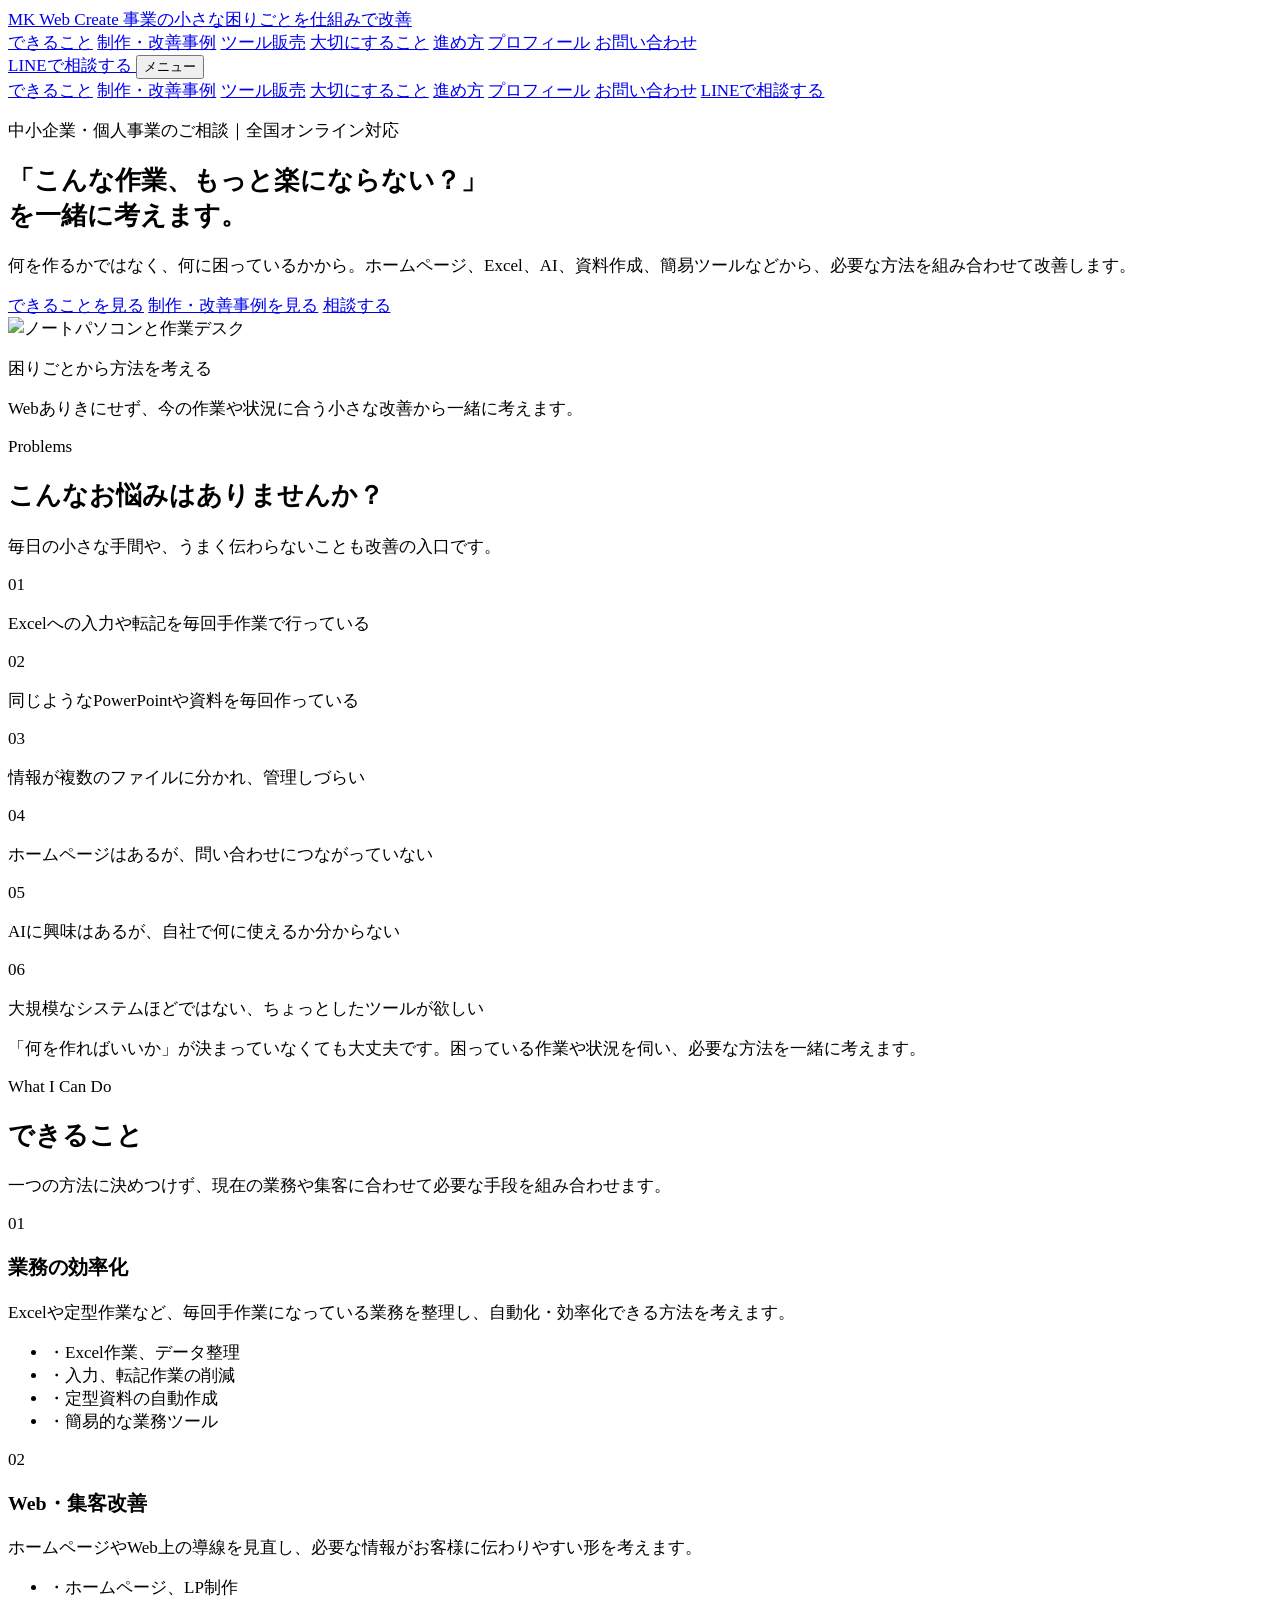
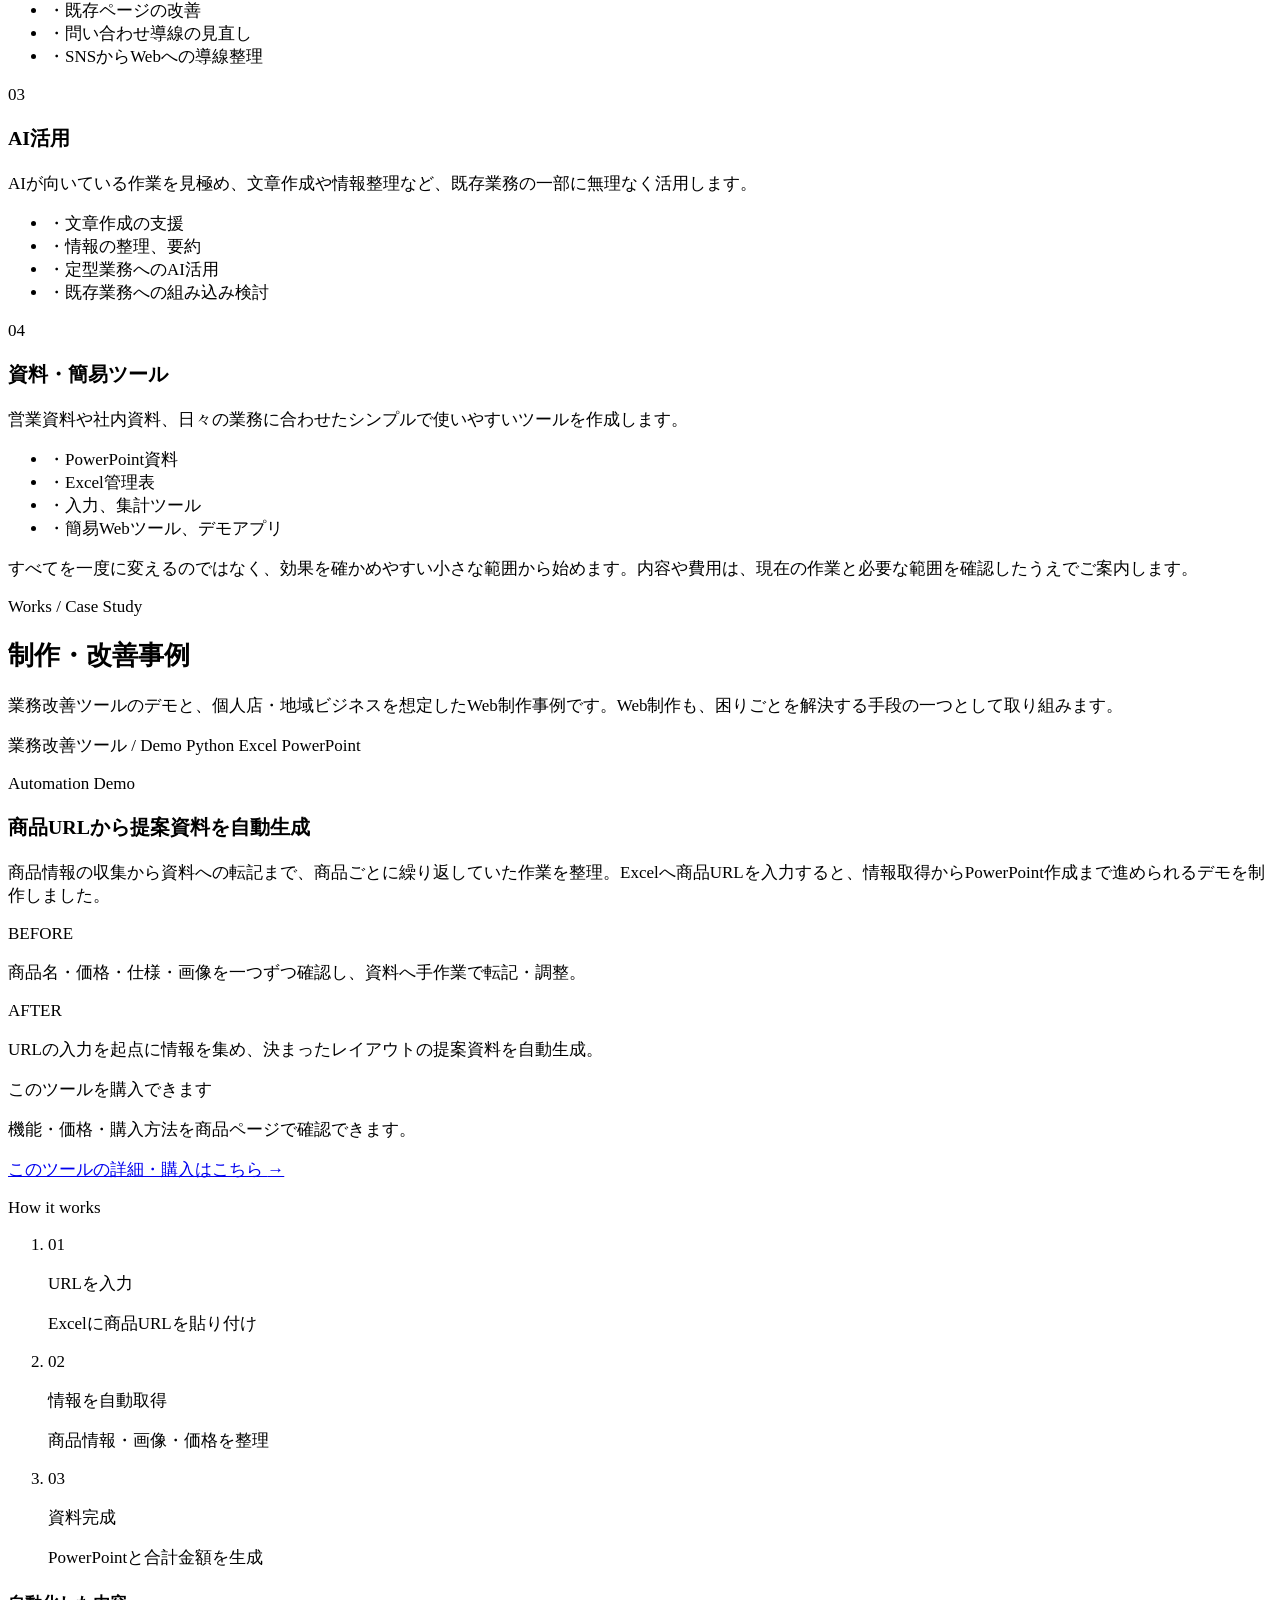
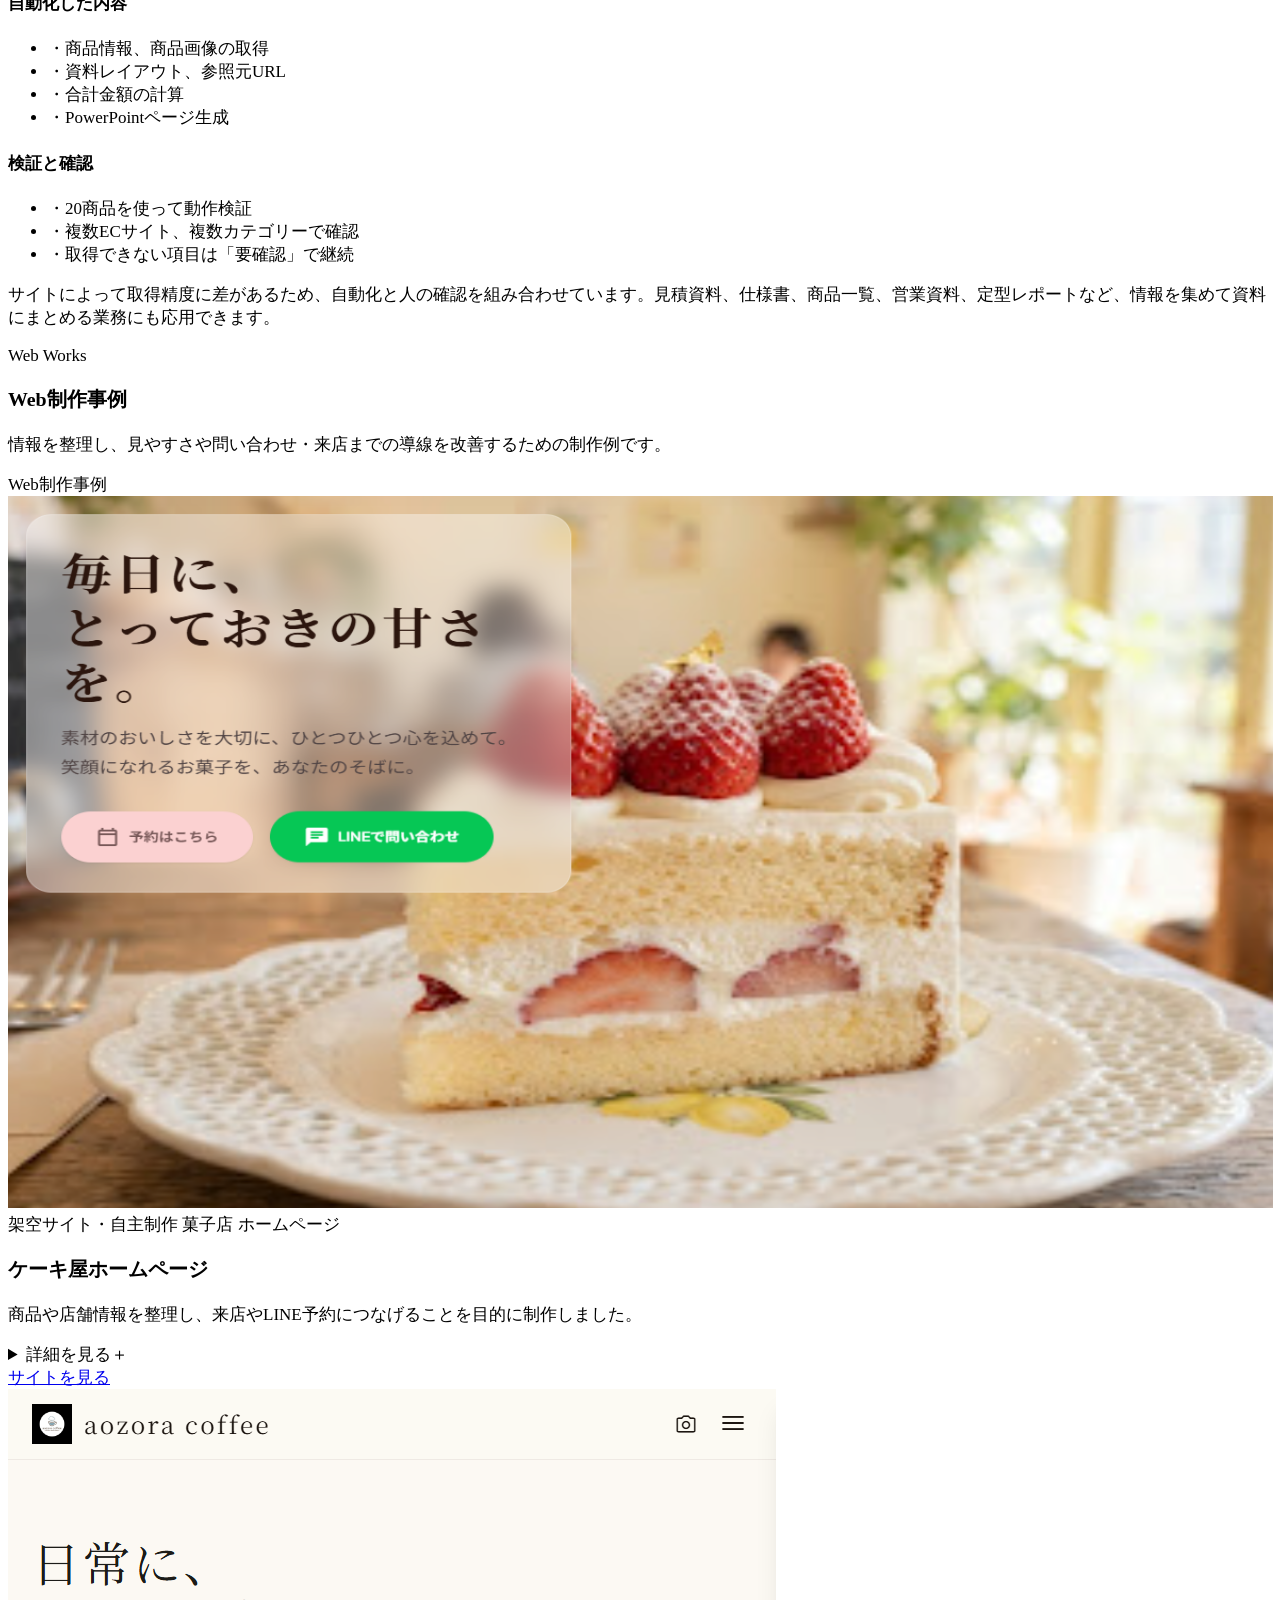
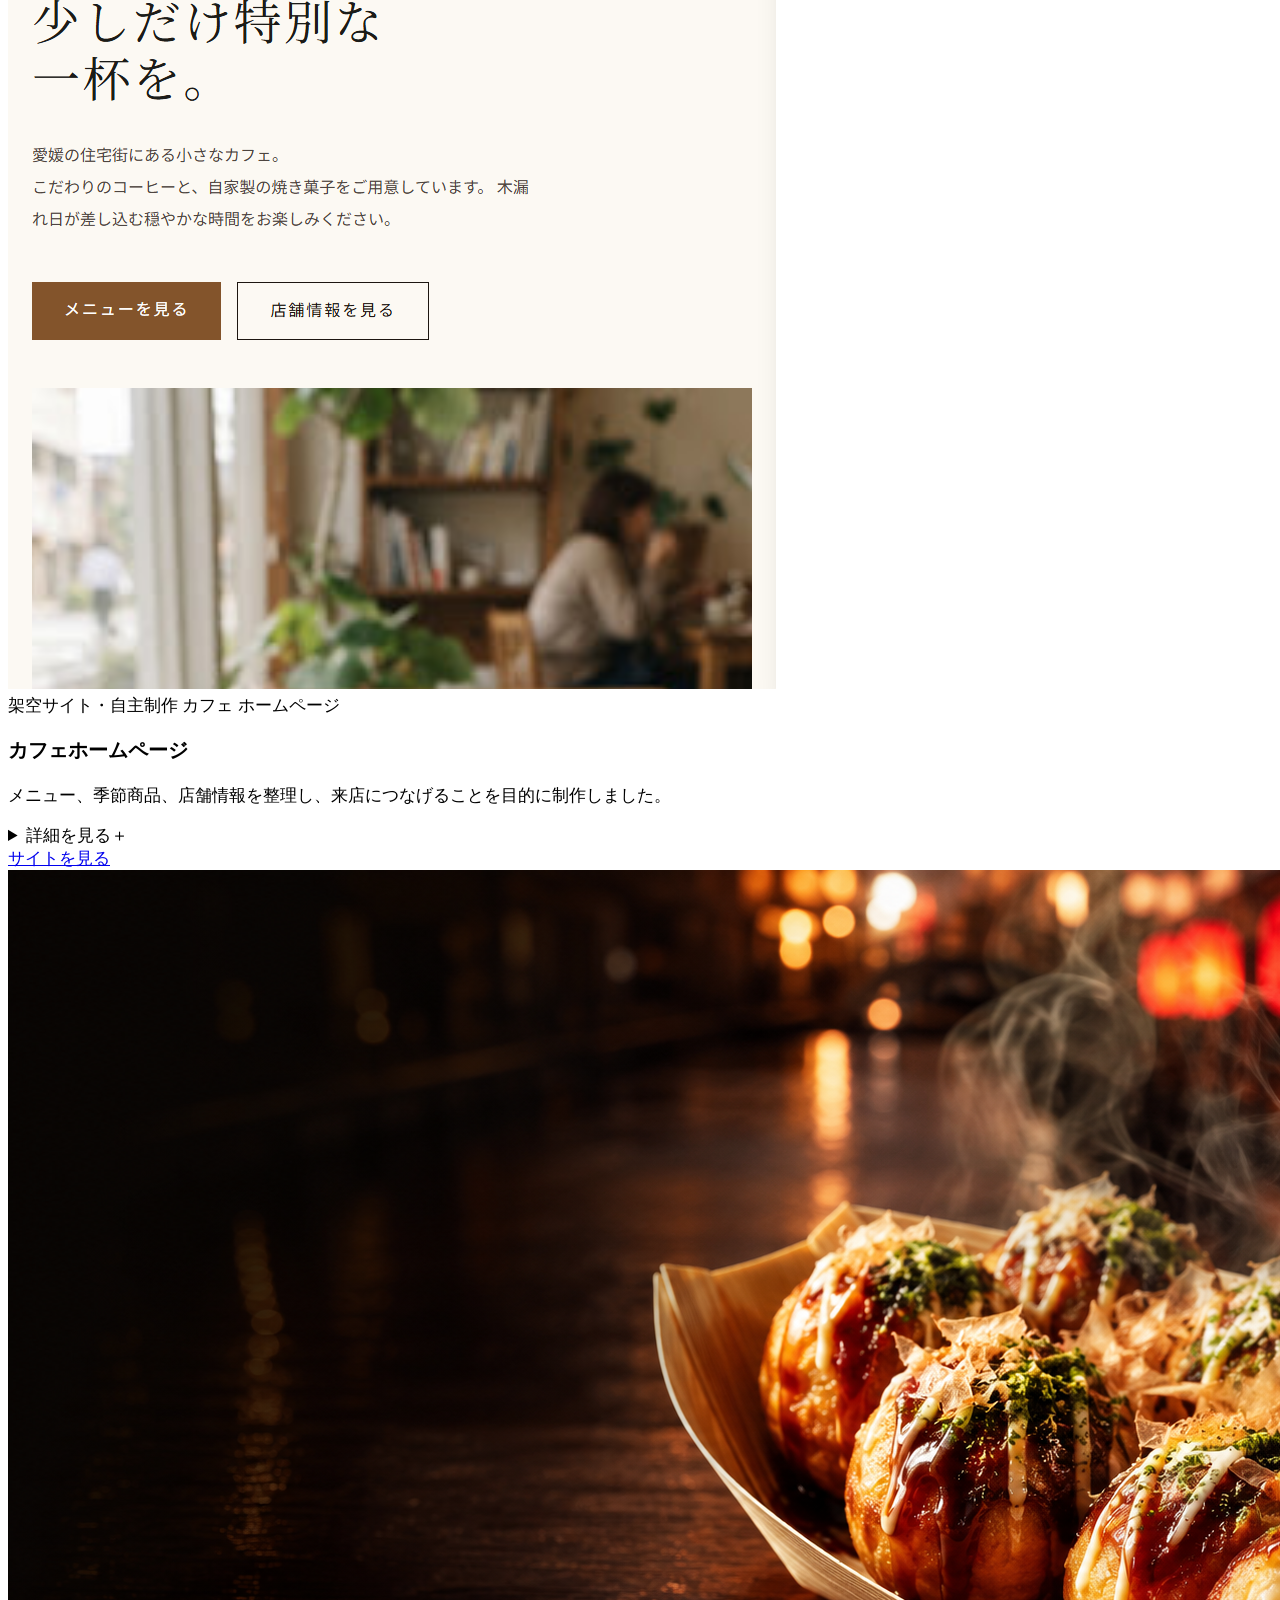
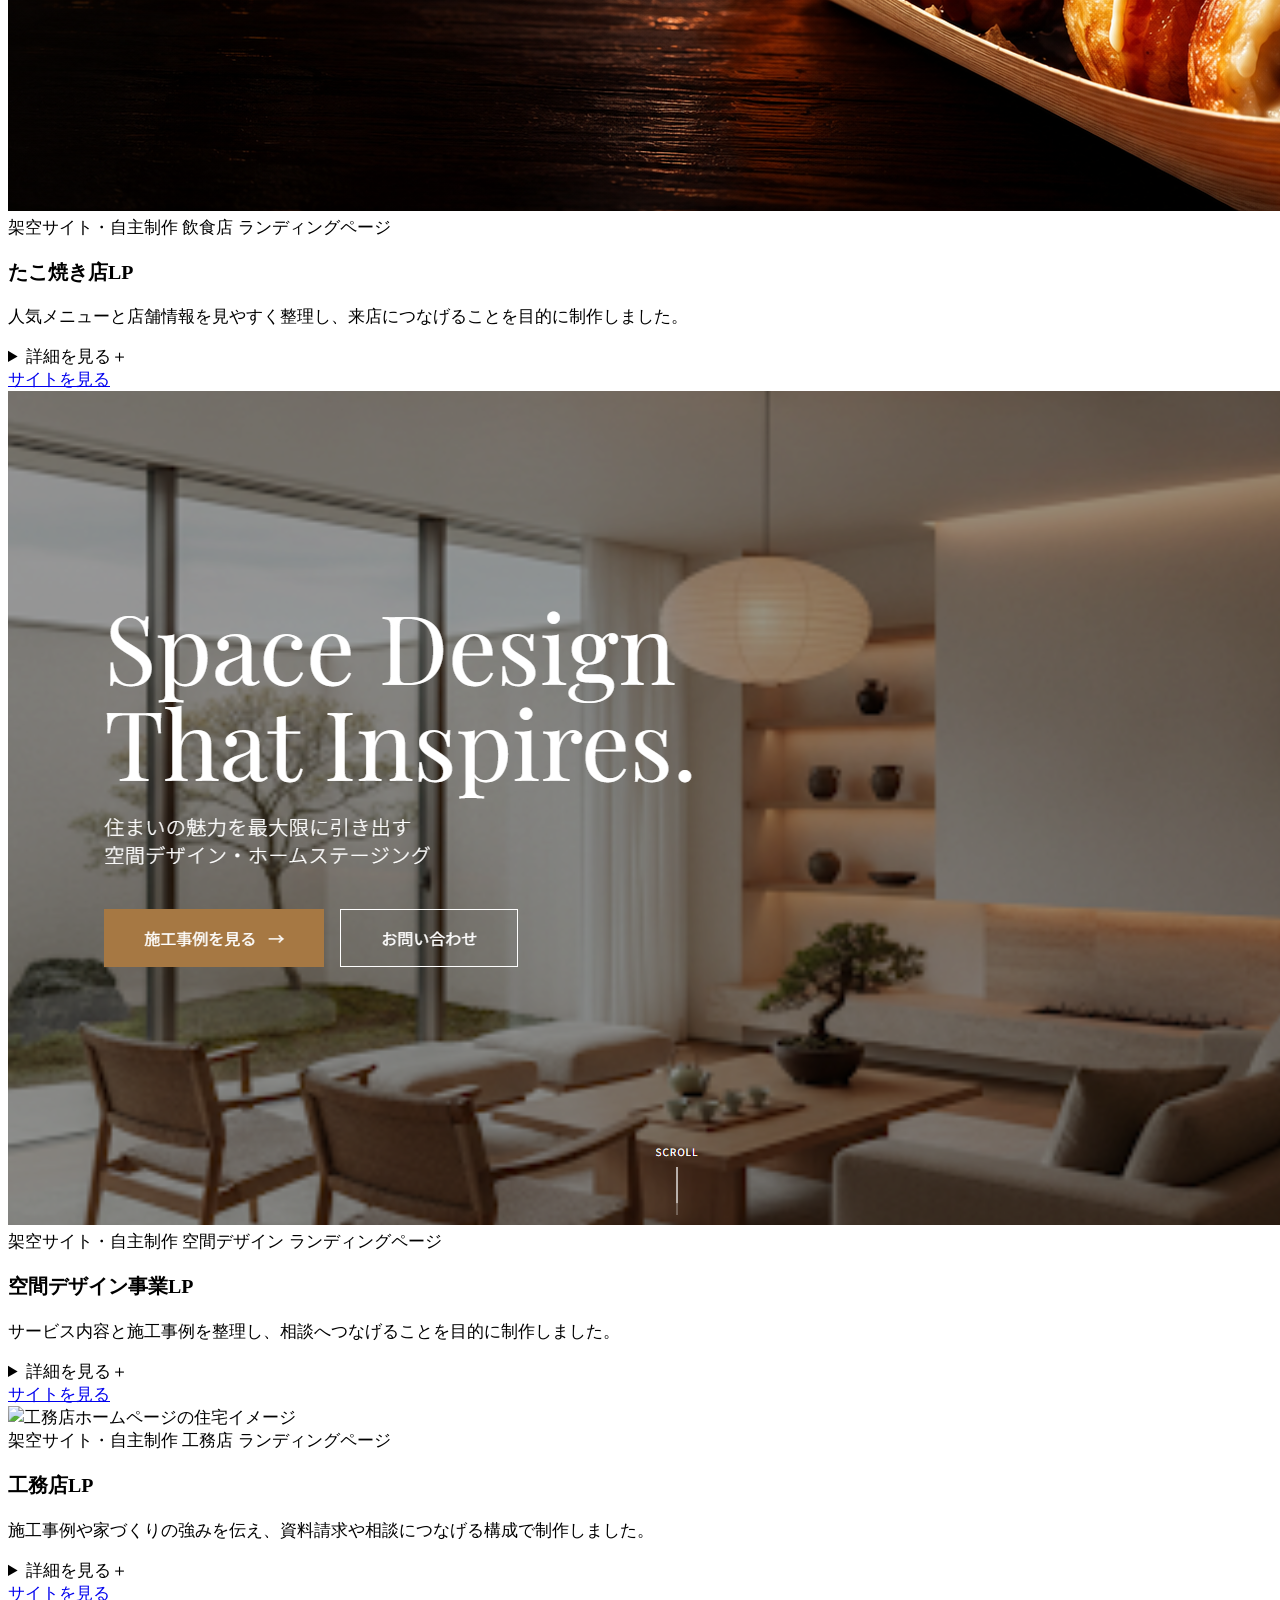
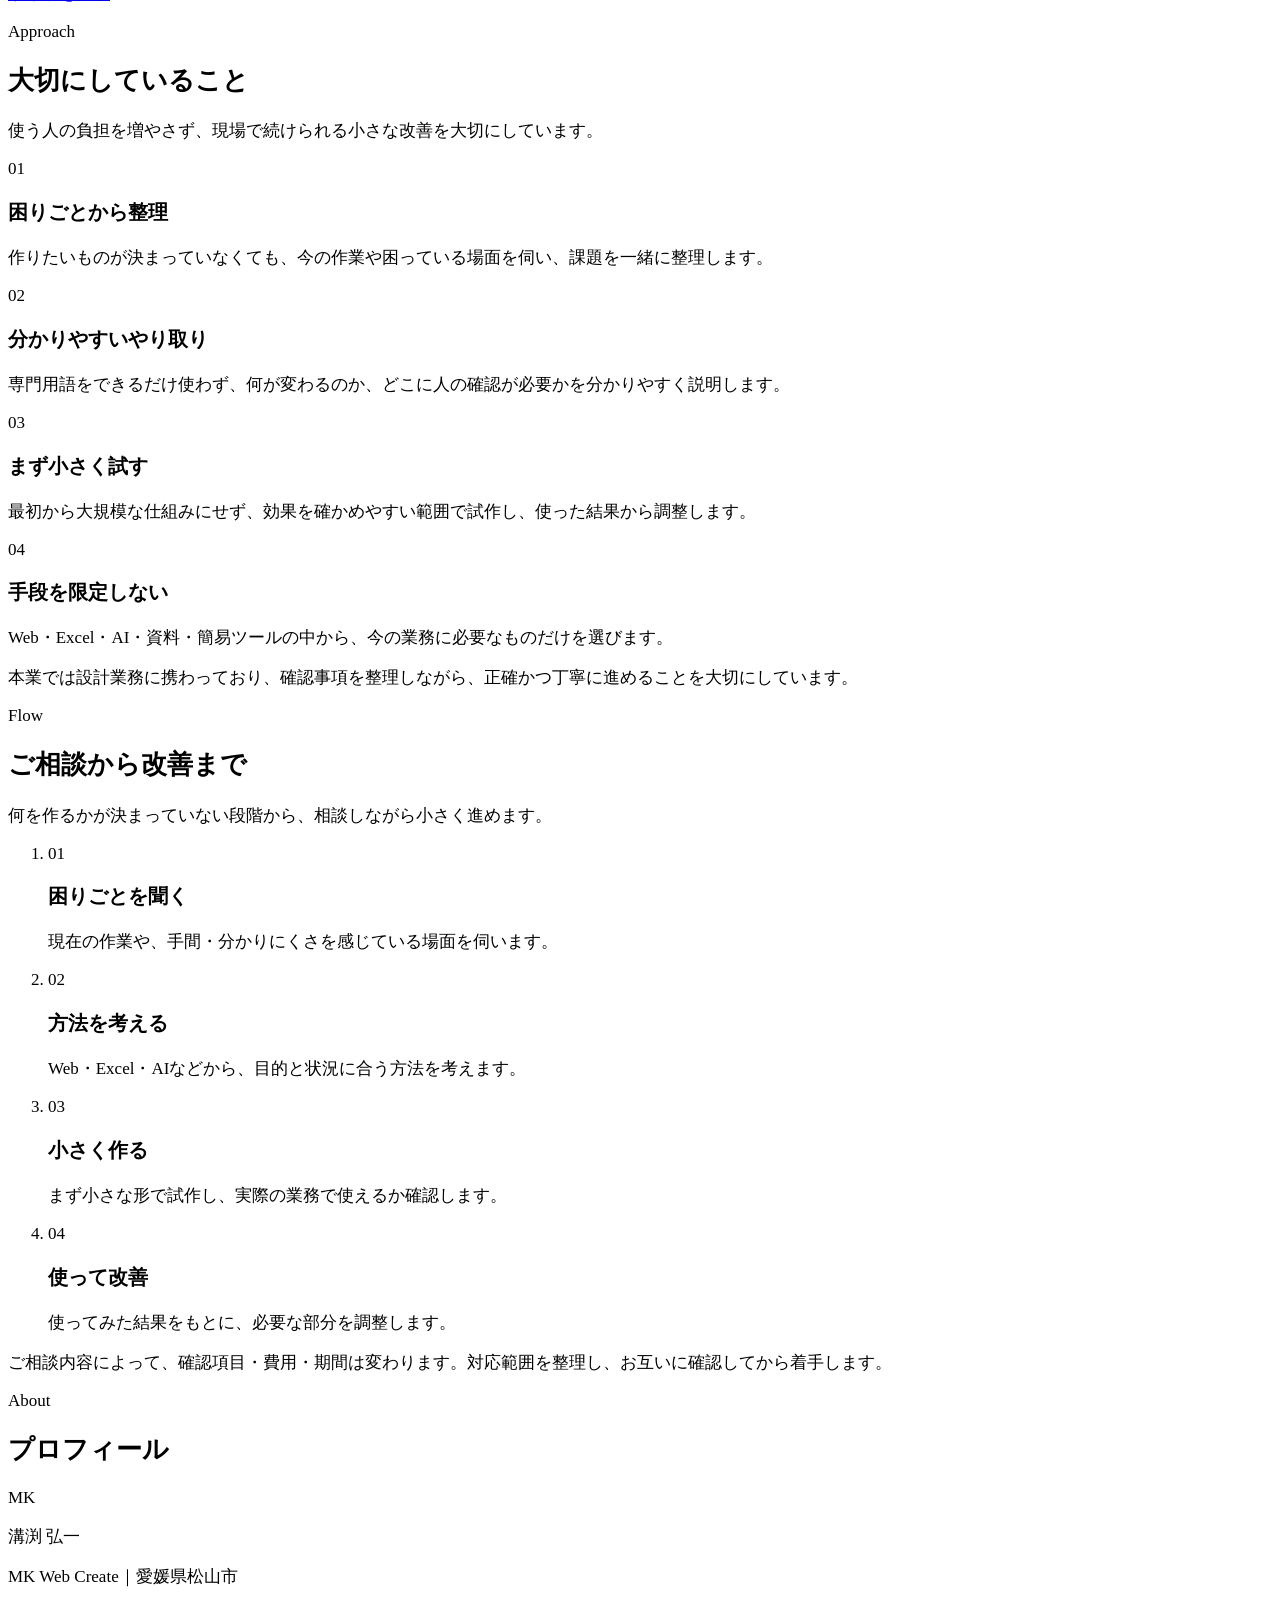
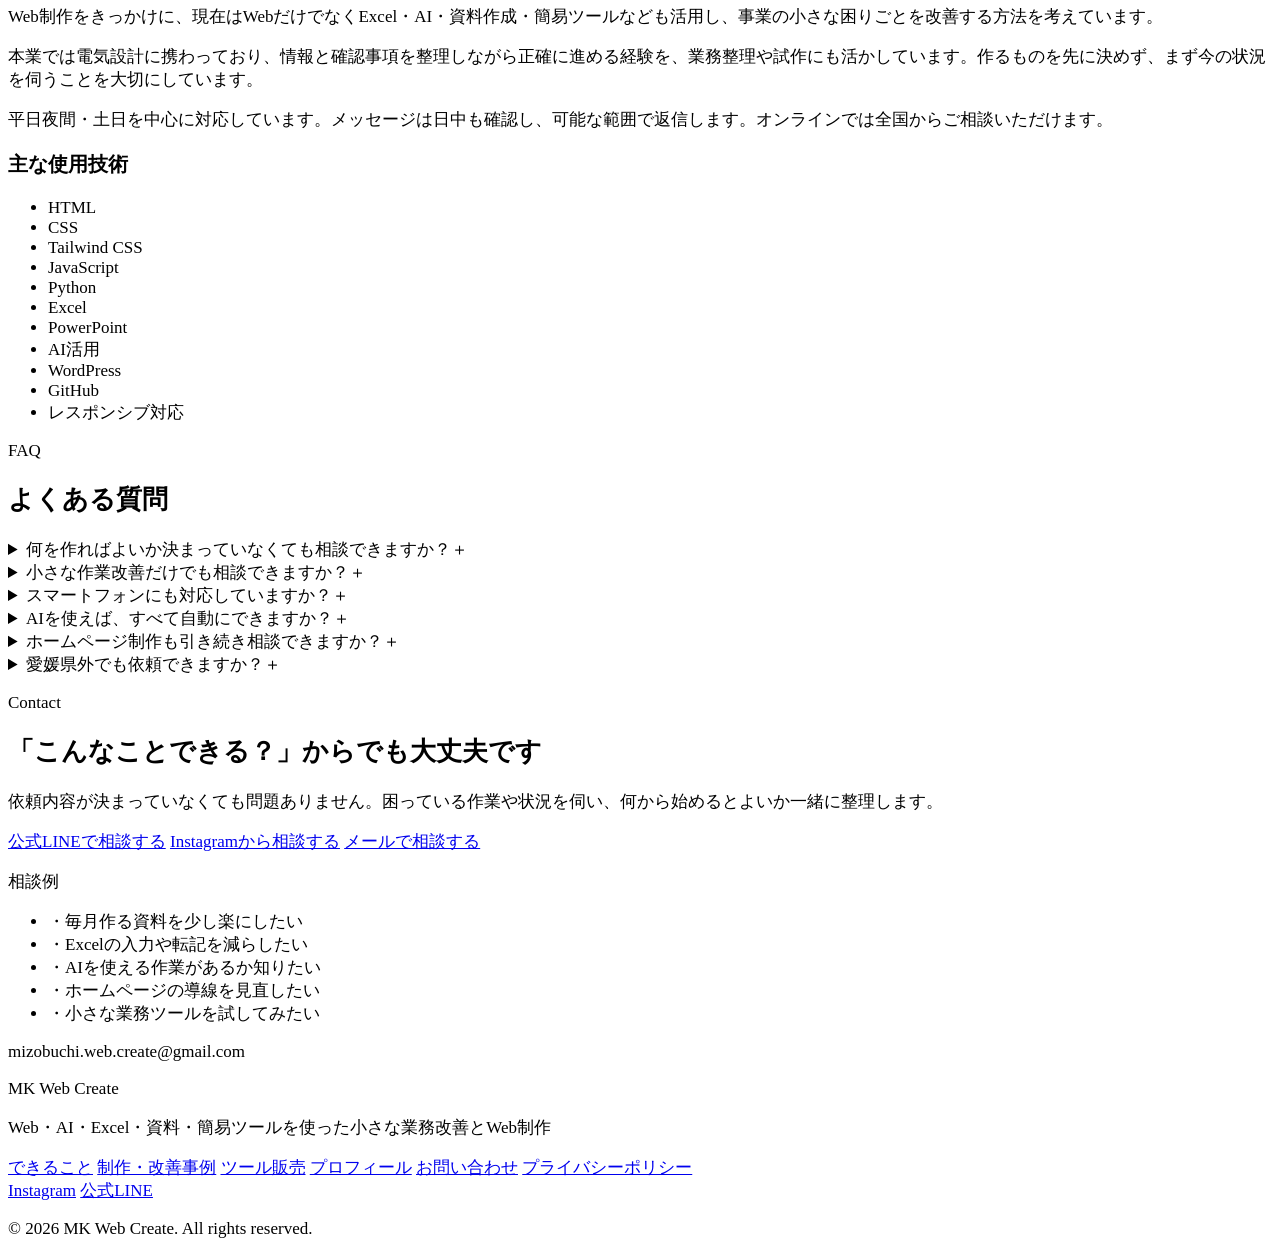
==== commit 5cec91c5: "tuika" ====
--- a/index.html
+++ b/index.html
@@ -8,9 +8,13 @@
   <meta property="og:title" content="事業の「ちょっと困った」を仕組みで改善｜MK Web Create">
   <meta property="og:description" content="何を作るかではなく、何に困っているかから。Web・AI・Excel・資料・簡易ツールを使い、業務や集客の改善方法を一緒に考えます。">
   <meta property="og:type" content="website">
-  <meta property="og:url" content="https://kouichi228228.github.io/portfolio/">
+  <meta property="og:url" content="https://mk-web-create.github.io/">
+  <meta property="og:image" content="https://mk-web-create.github.io/assets/images/og/mk-web-create-og.png">
   <meta property="og:site_name" content="MK Web Create">
   <meta name="twitter:card" content="summary_large_image">
+  <meta name="twitter:title" content="事業の「ちょっと困った」を仕組みで改善｜MK Web Create">
+  <meta name="twitter:description" content="何を作るかではなく、何に困っているかから。Web・AI・Excel・資料・簡易ツールを使い、業務や集客の改善方法を一緒に考えます。">
+  <meta name="twitter:image" content="https://mk-web-create.github.io/assets/images/og/mk-web-create-og.png">
   <link rel="icon" type="image/svg+xml" href="./favicon.svg">
   <script src="https://cdn.tailwindcss.com"></script>
   <script>
@@ -87,9 +91,10 @@
         <span class="mt-1 text-[11px] font-semibold text-slate-500 sm:text-xs">事業の小さな困りごとを仕組みで改善</span>
       </a>
 
-      <nav class="hidden items-center gap-5 text-sm font-semibold text-slate-600 lg:flex" aria-label="主要メニュー">
+      <nav class="hidden items-center gap-4 text-[13px] font-semibold text-slate-600 xl:flex" aria-label="主要メニュー">
         <a href="#services" class="transition hover:text-navy focus-visible:outline focus-visible:outline-2 focus-visible:outline-offset-4 focus-visible:outline-navy">できること</a>
         <a href="#works" class="transition hover:text-navy focus-visible:outline focus-visible:outline-2 focus-visible:outline-offset-4 focus-visible:outline-navy">制作・改善事例</a>
+        <a href="./tools/" class="transition hover:text-navy focus-visible:outline focus-visible:outline-2 focus-visible:outline-offset-4 focus-visible:outline-navy">ツール販売</a>
         <a href="#reasons" class="transition hover:text-navy focus-visible:outline focus-visible:outline-2 focus-visible:outline-offset-4 focus-visible:outline-navy">大切にすること</a>
         <a href="#flow" class="transition hover:text-navy focus-visible:outline focus-visible:outline-2 focus-visible:outline-offset-4 focus-visible:outline-navy">進め方</a>
         <a href="#about" class="transition hover:text-navy focus-visible:outline focus-visible:outline-2 focus-visible:outline-offset-4 focus-visible:outline-navy">プロフィール</a>
@@ -97,10 +102,10 @@
       </nav>
 
       <div class="flex items-center gap-2">
-        <a href="https://lin.ee/8hux5u7" target="_blank" rel="noopener noreferrer" class="hidden rounded-md bg-line px-4 py-2.5 text-sm font-bold text-white transition hover:bg-green-600 focus-visible:outline focus-visible:outline-2 focus-visible:outline-offset-4 focus-visible:outline-line sm:inline-flex lg:hidden">
+        <a href="https://lin.ee/8hux5u7" target="_blank" rel="noopener noreferrer" class="hidden rounded-md bg-line px-4 py-2.5 text-sm font-bold text-white transition hover:bg-green-600 focus-visible:outline focus-visible:outline-2 focus-visible:outline-offset-4 focus-visible:outline-line sm:inline-flex xl:hidden">
           LINEで相談する
         </a>
-        <button id="menu-button" type="button" class="inline-flex h-11 w-11 items-center justify-center rounded-md border border-slate-300 bg-white text-navy transition hover:bg-mist focus-visible:outline focus-visible:outline-2 focus-visible:outline-offset-4 focus-visible:outline-navy lg:hidden" aria-controls="mobile-menu" aria-expanded="false" aria-label="メニューを開く">
+        <button id="menu-button" type="button" class="inline-flex h-11 w-11 items-center justify-center rounded-md border border-slate-300 bg-white text-navy transition hover:bg-mist focus-visible:outline focus-visible:outline-2 focus-visible:outline-offset-4 focus-visible:outline-navy xl:hidden" aria-controls="mobile-menu" aria-expanded="false" aria-label="メニューを開く">
           <span class="sr-only">メニュー</span>
           <span aria-hidden="true" class="flex flex-col gap-1.5">
             <span class="block h-0.5 w-5 bg-navy"></span>
@@ -111,10 +116,11 @@
       </div>
     </div>
 
-    <div id="mobile-menu" class="hidden border-t border-slate-200 bg-white lg:hidden">
+    <div id="mobile-menu" class="hidden border-t border-slate-200 bg-white xl:hidden">
       <nav class="mx-auto grid max-w-7xl gap-1 px-5 py-4 text-sm font-semibold text-slate-700" aria-label="スマートフォンメニュー">
         <a href="#services" class="rounded-md px-3 py-3 hover:bg-mist focus-visible:outline focus-visible:outline-2 focus-visible:outline-offset-2 focus-visible:outline-navy">できること</a>
         <a href="#works" class="rounded-md px-3 py-3 hover:bg-mist focus-visible:outline focus-visible:outline-2 focus-visible:outline-offset-2 focus-visible:outline-navy">制作・改善事例</a>
+        <a href="./tools/" class="rounded-md px-3 py-3 hover:bg-mist focus-visible:outline focus-visible:outline-2 focus-visible:outline-offset-2 focus-visible:outline-navy">ツール販売</a>
         <a href="#reasons" class="rounded-md px-3 py-3 hover:bg-mist focus-visible:outline focus-visible:outline-2 focus-visible:outline-offset-2 focus-visible:outline-navy">大切にすること</a>
         <a href="#flow" class="rounded-md px-3 py-3 hover:bg-mist focus-visible:outline focus-visible:outline-2 focus-visible:outline-offset-2 focus-visible:outline-navy">進め方</a>
         <a href="#about" class="rounded-md px-3 py-3 hover:bg-mist focus-visible:outline focus-visible:outline-2 focus-visible:outline-offset-2 focus-visible:outline-navy">プロフィール</a>
@@ -283,6 +289,15 @@
                   <p class="text-sm font-bold text-navy">AFTER</p>
                   <p class="mt-2 leading-7 text-slate-700">URLの入力を起点に情報を集め、決まったレイアウトの提案資料を自動生成。</p>
                 </div>
+              </div>
+
+              <div class="mt-8 rounded-lg border border-white/20 bg-white/10 p-5 sm:p-6">
+                <p class="text-lg font-bold text-white">このツールを購入できます</p>
+                <p class="mt-2 text-sm leading-7 text-slate-200 sm:text-base">機能・価格・購入方法を商品ページで確認できます。</p>
+                <a href="./tools/product.html?id=proposal-item-list" class="mt-5 inline-flex min-h-[56px] w-full items-center justify-center gap-3 rounded-md bg-white px-7 py-4 text-center text-base font-bold text-navy shadow-sm transition duration-200 hover:bg-slate-100 hover:shadow-md focus-visible:outline focus-visible:outline-2 focus-visible:outline-offset-4 focus-visible:outline-white sm:w-auto sm:min-w-[320px]">
+                  このツールの詳細・購入はこちら
+                  <span aria-hidden="true">→</span>
+                </a>
               </div>
             </div>
 
@@ -629,9 +644,10 @@
       <nav class="grid grid-cols-2 gap-x-4 gap-y-3 text-sm font-semibold text-slate-600" aria-label="フッターメニュー">
         <a href="#services" class="hover:text-navy focus-visible:outline focus-visible:outline-2 focus-visible:outline-offset-4 focus-visible:outline-navy">できること</a>
         <a href="#works" class="hover:text-navy focus-visible:outline focus-visible:outline-2 focus-visible:outline-offset-4 focus-visible:outline-navy">制作・改善事例</a>
+        <a href="./tools/" class="hover:text-navy focus-visible:outline focus-visible:outline-2 focus-visible:outline-offset-4 focus-visible:outline-navy">ツール販売</a>
         <a href="#about" class="hover:text-navy focus-visible:outline focus-visible:outline-2 focus-visible:outline-offset-4 focus-visible:outline-navy">プロフィール</a>
         <a href="#contact" class="hover:text-navy focus-visible:outline focus-visible:outline-2 focus-visible:outline-offset-4 focus-visible:outline-navy">お問い合わせ</a>
-        <a href="./privacy-policy.html" class="col-span-2 hover:text-navy focus-visible:outline focus-visible:outline-2 focus-visible:outline-offset-4 focus-visible:outline-navy">プライバシーポリシー</a>
+        <a href="./privacy-policy.html" class="hover:text-navy focus-visible:outline focus-visible:outline-2 focus-visible:outline-offset-4 focus-visible:outline-navy">プライバシーポリシー</a>
       </nav>
       <div class="grid content-start gap-3 text-sm font-semibold text-slate-600">
         <a href="https://www.instagram.com/mk.web.create/" target="_blank" rel="noopener noreferrer" class="hover:text-navy focus-visible:outline focus-visible:outline-2 focus-visible:outline-offset-4 focus-visible:outline-navy">Instagram</a>
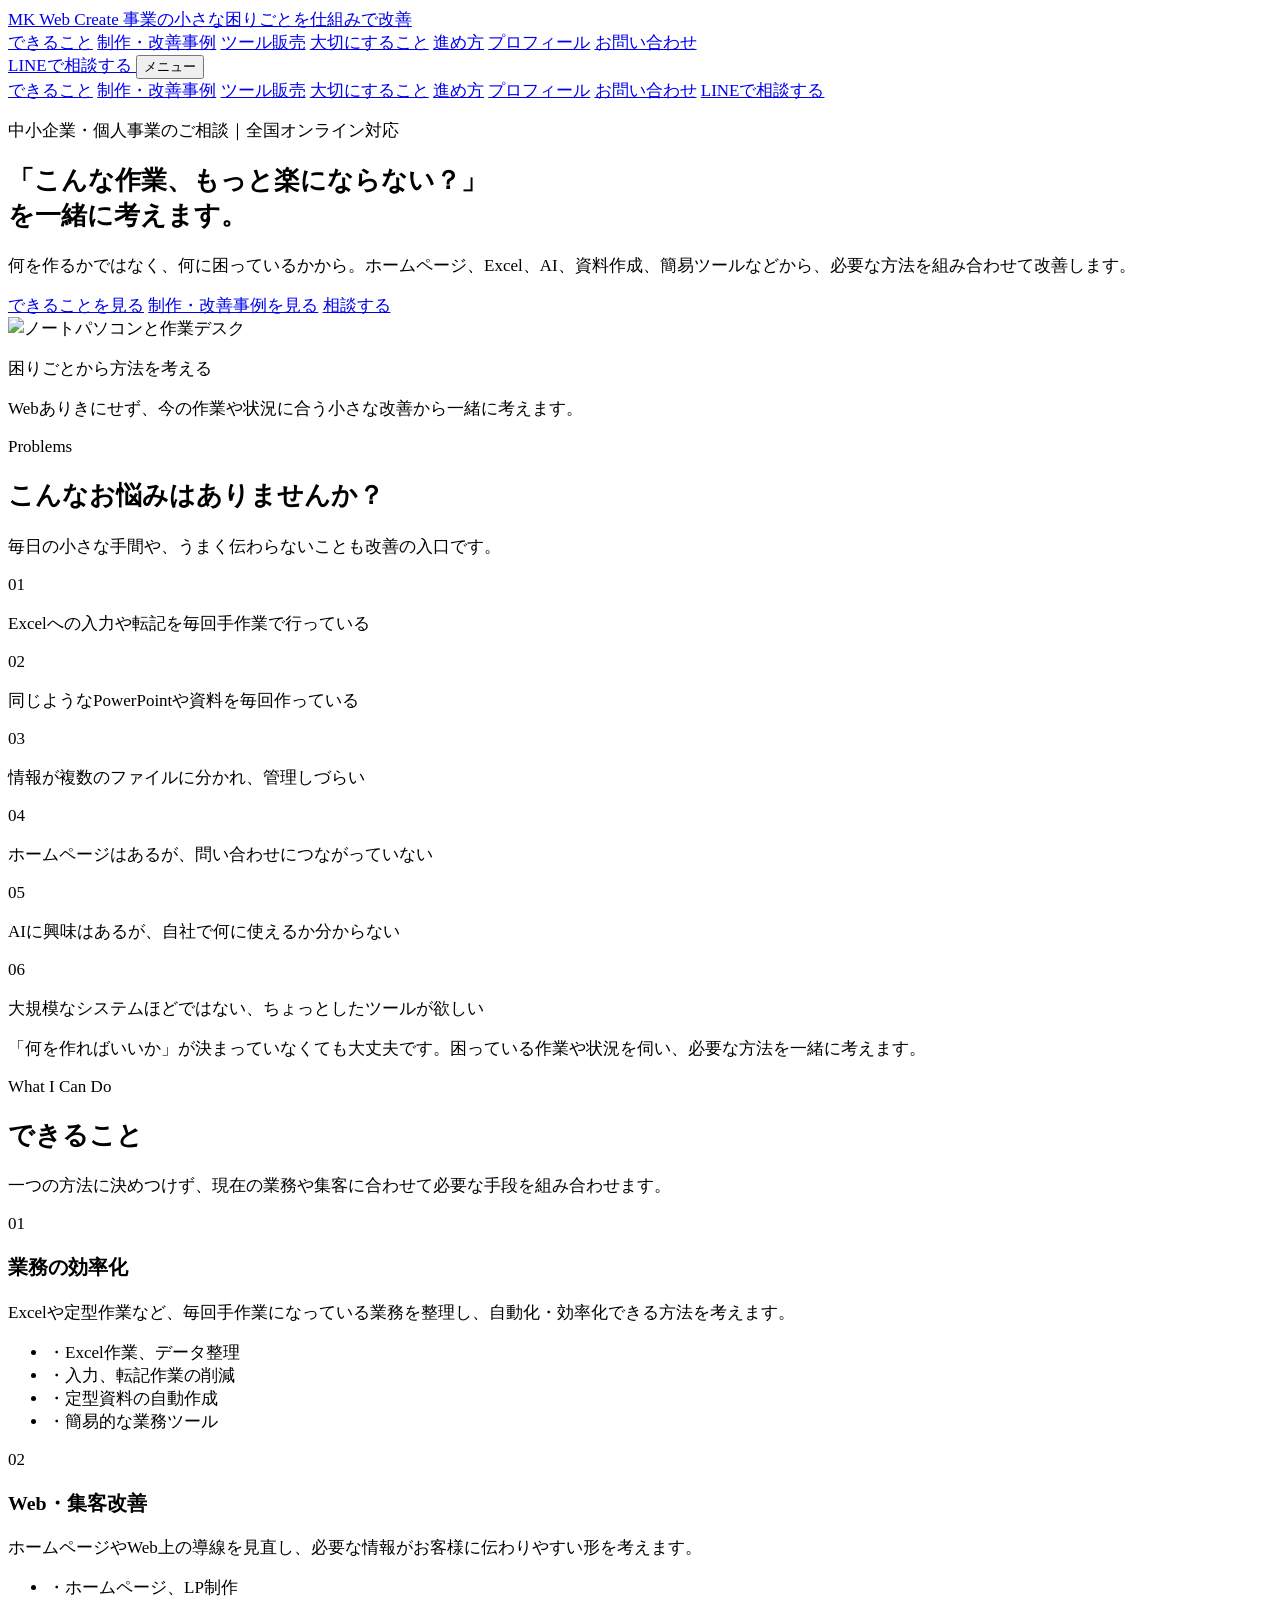
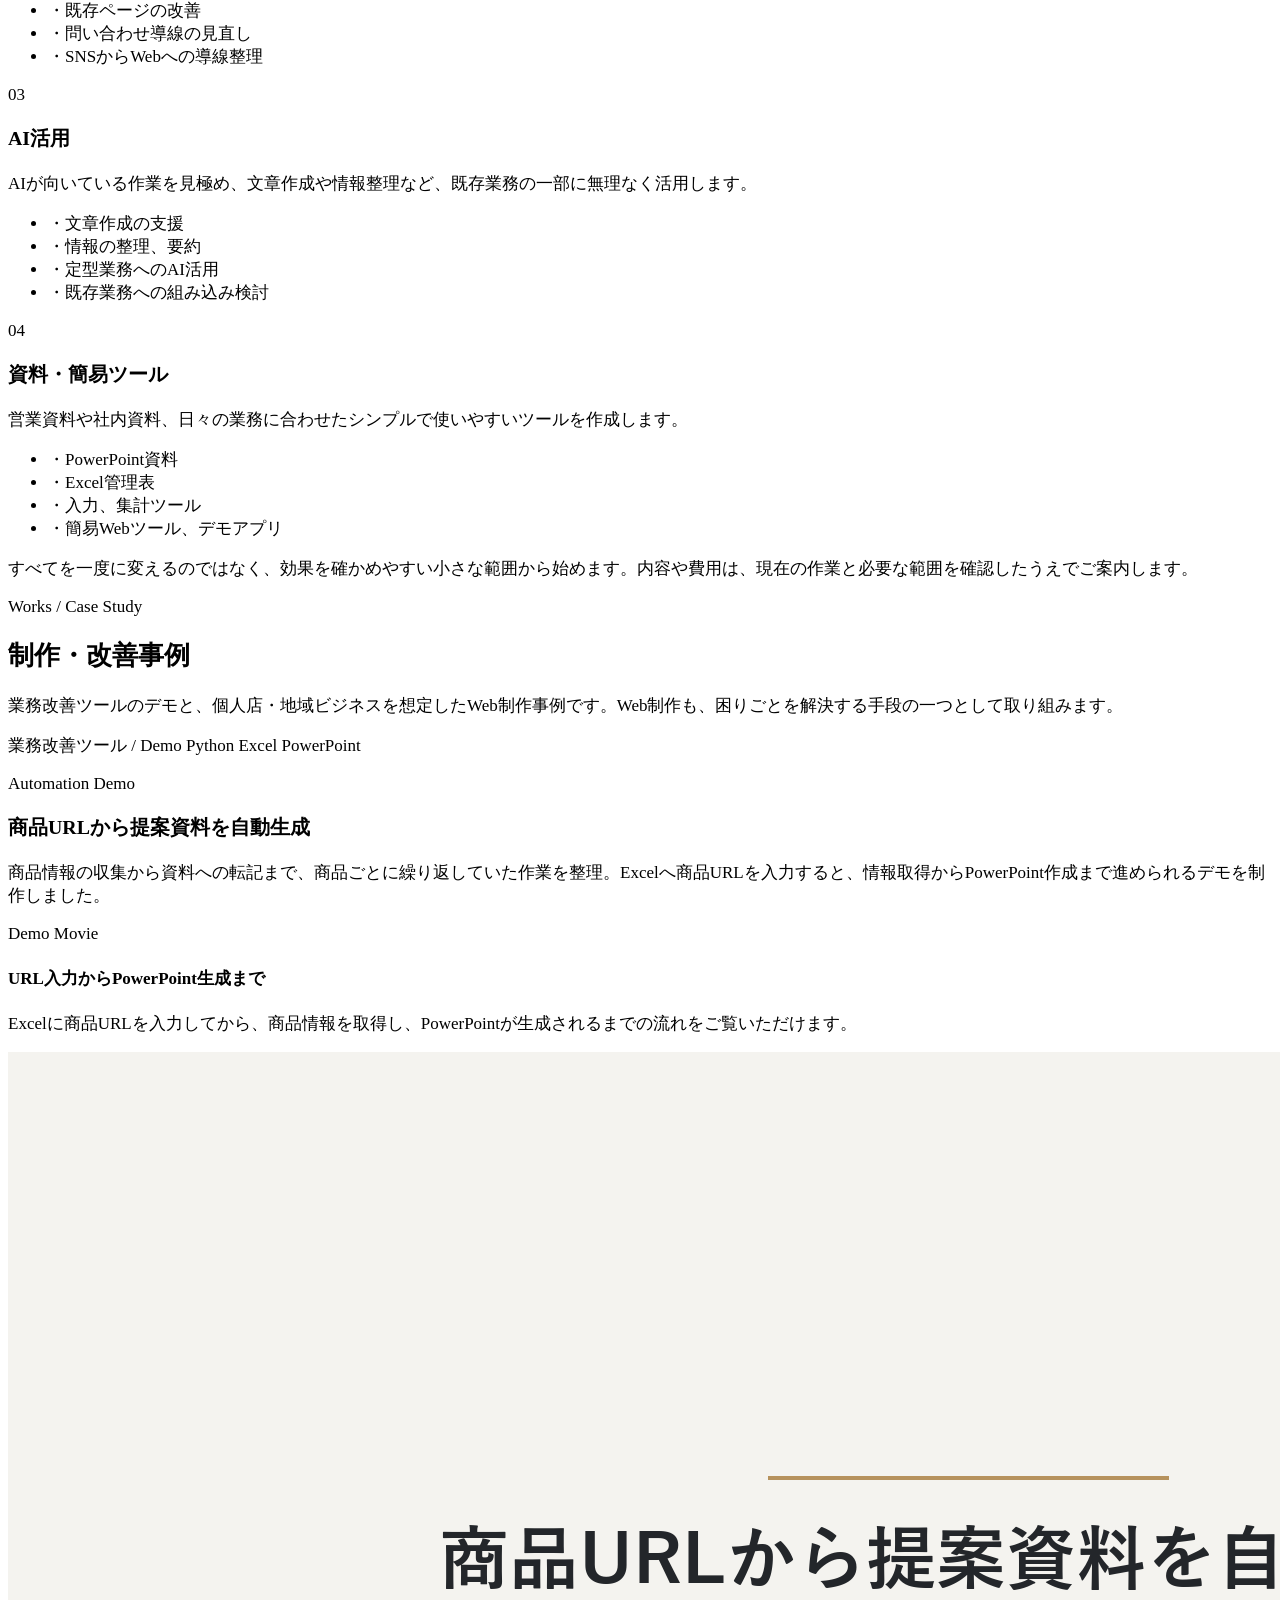
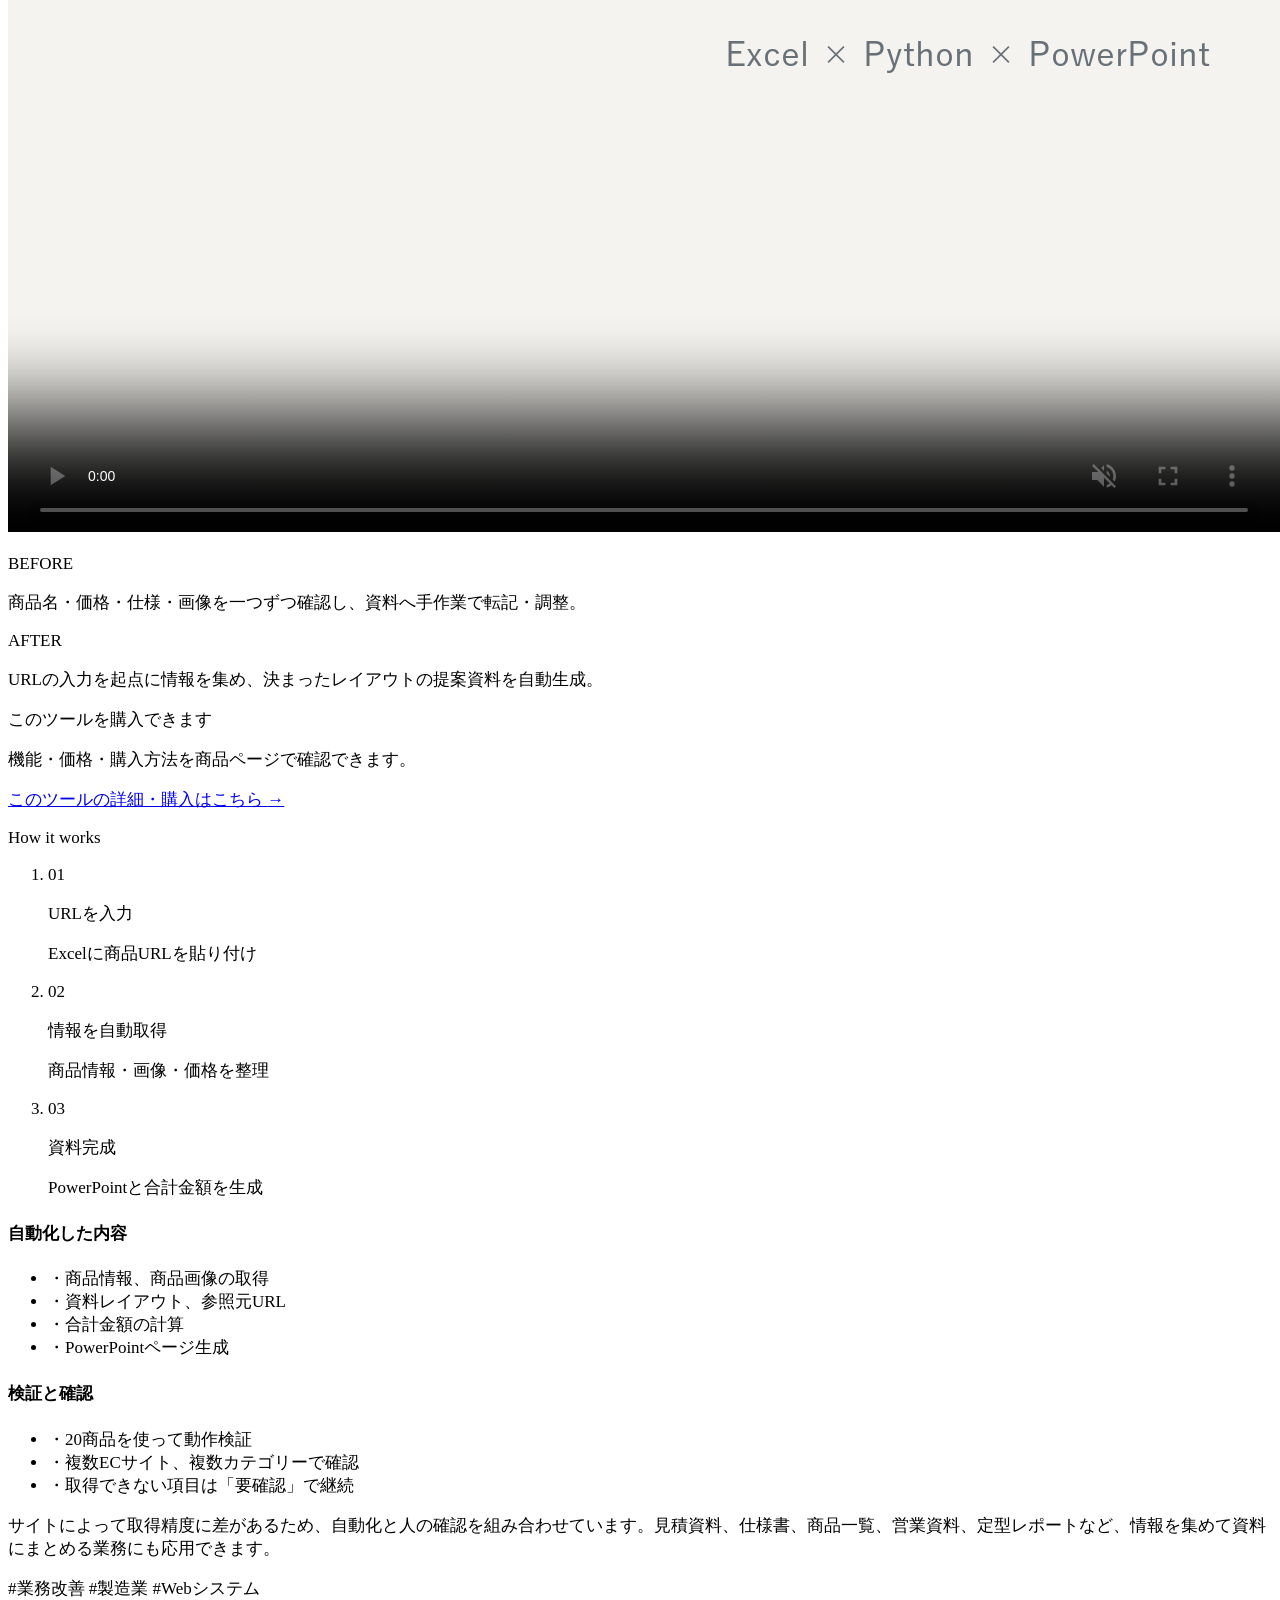
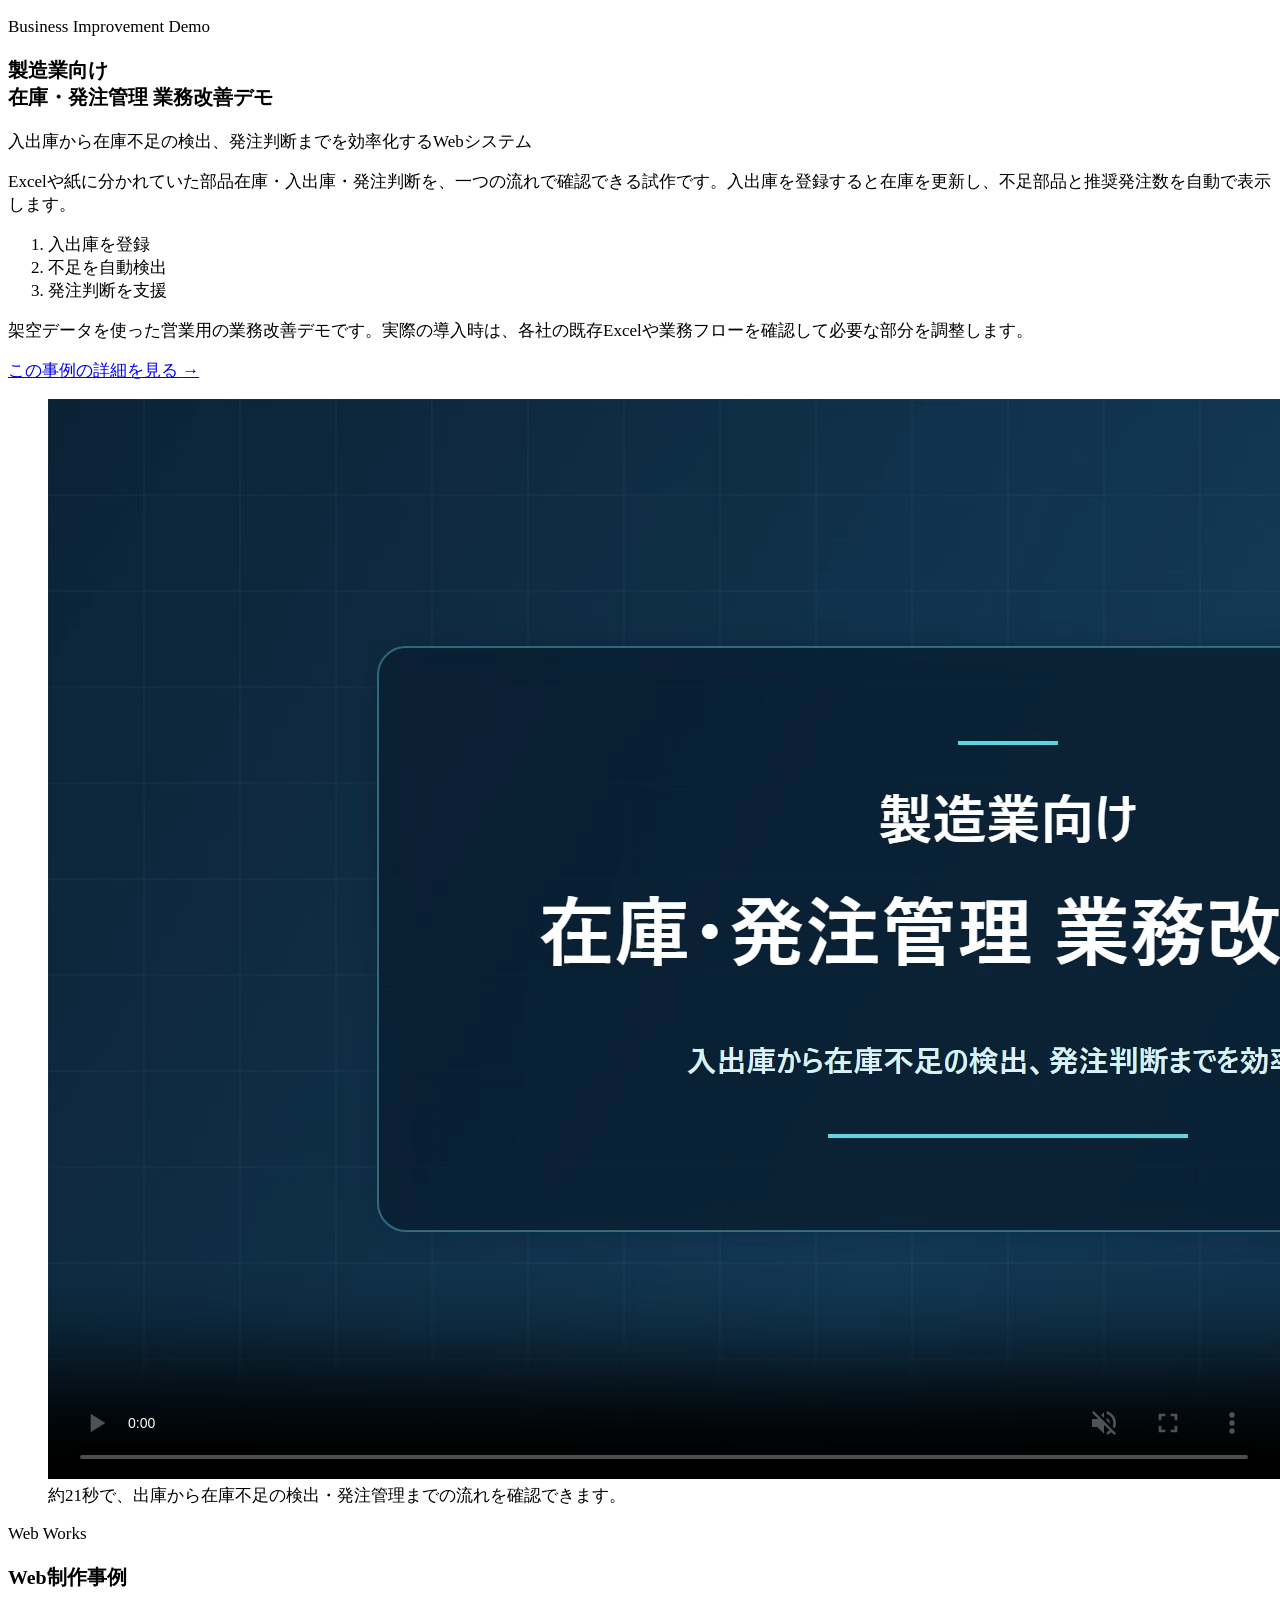
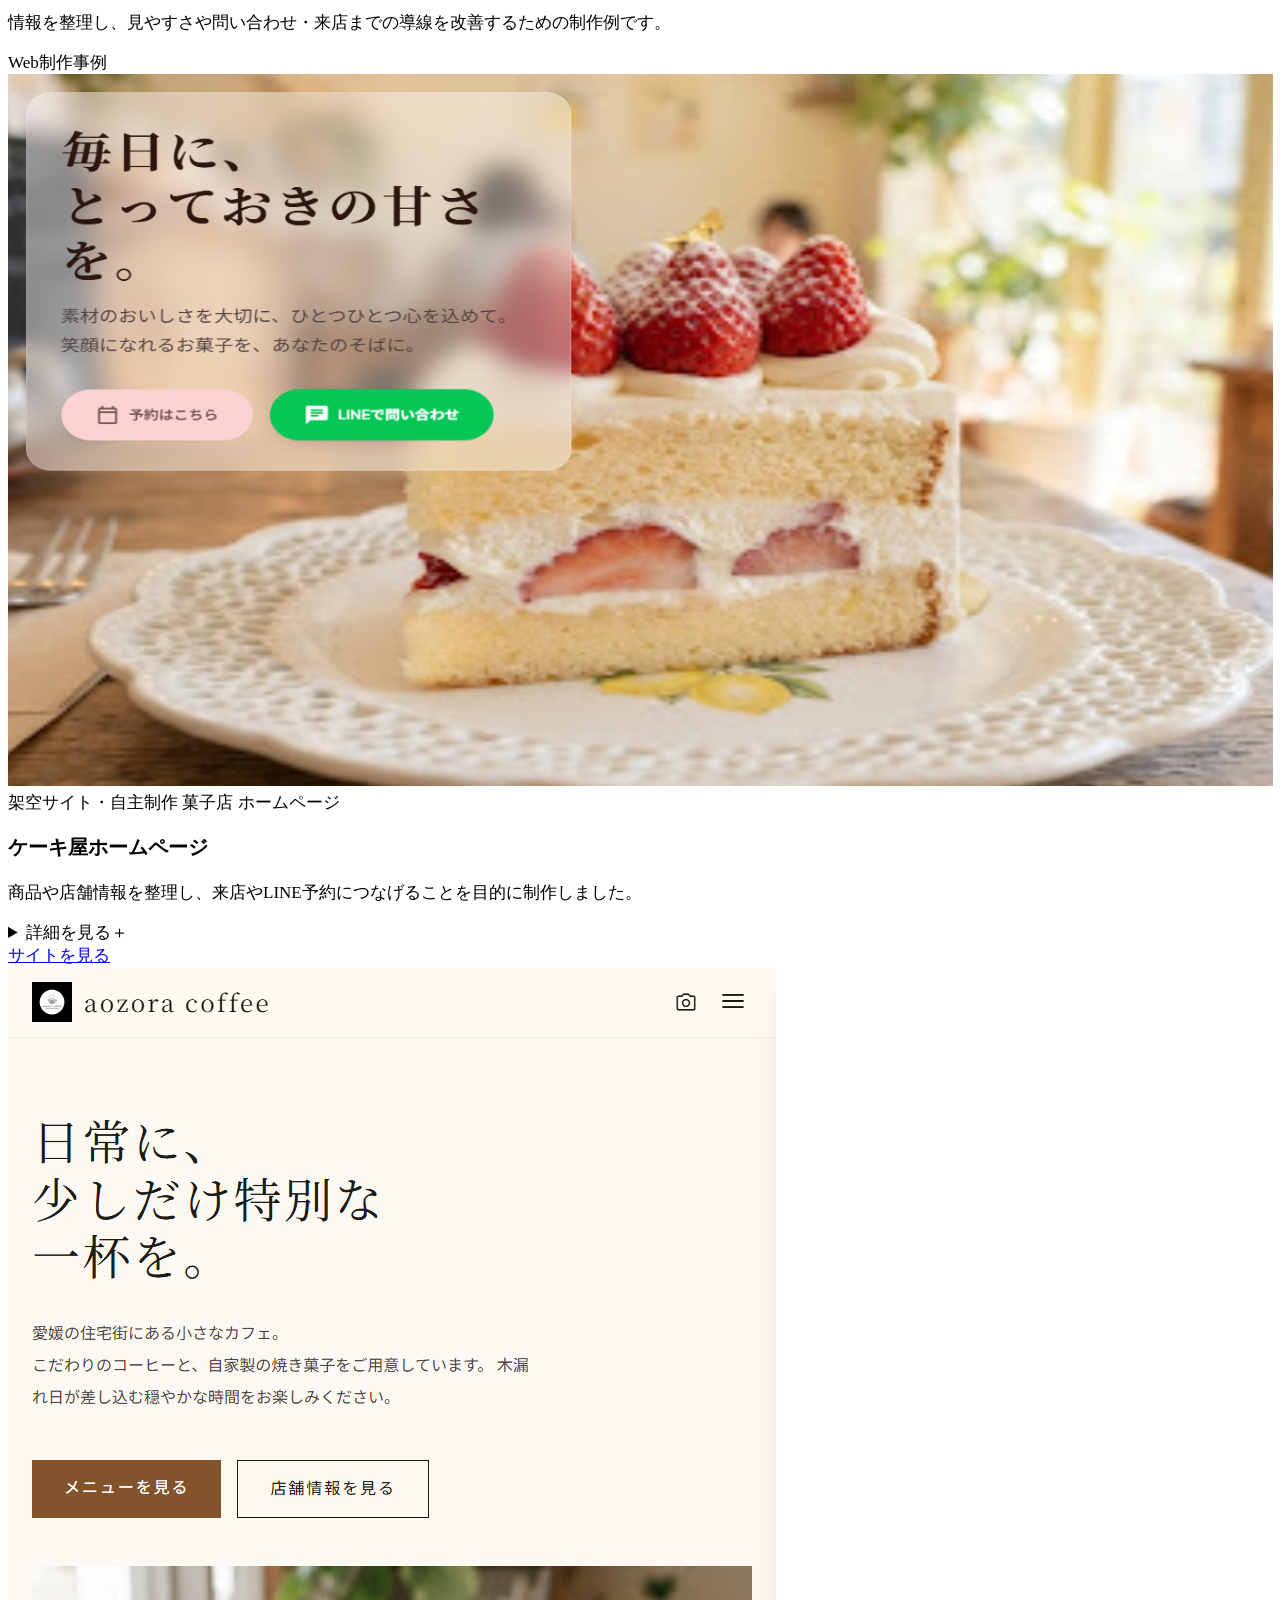
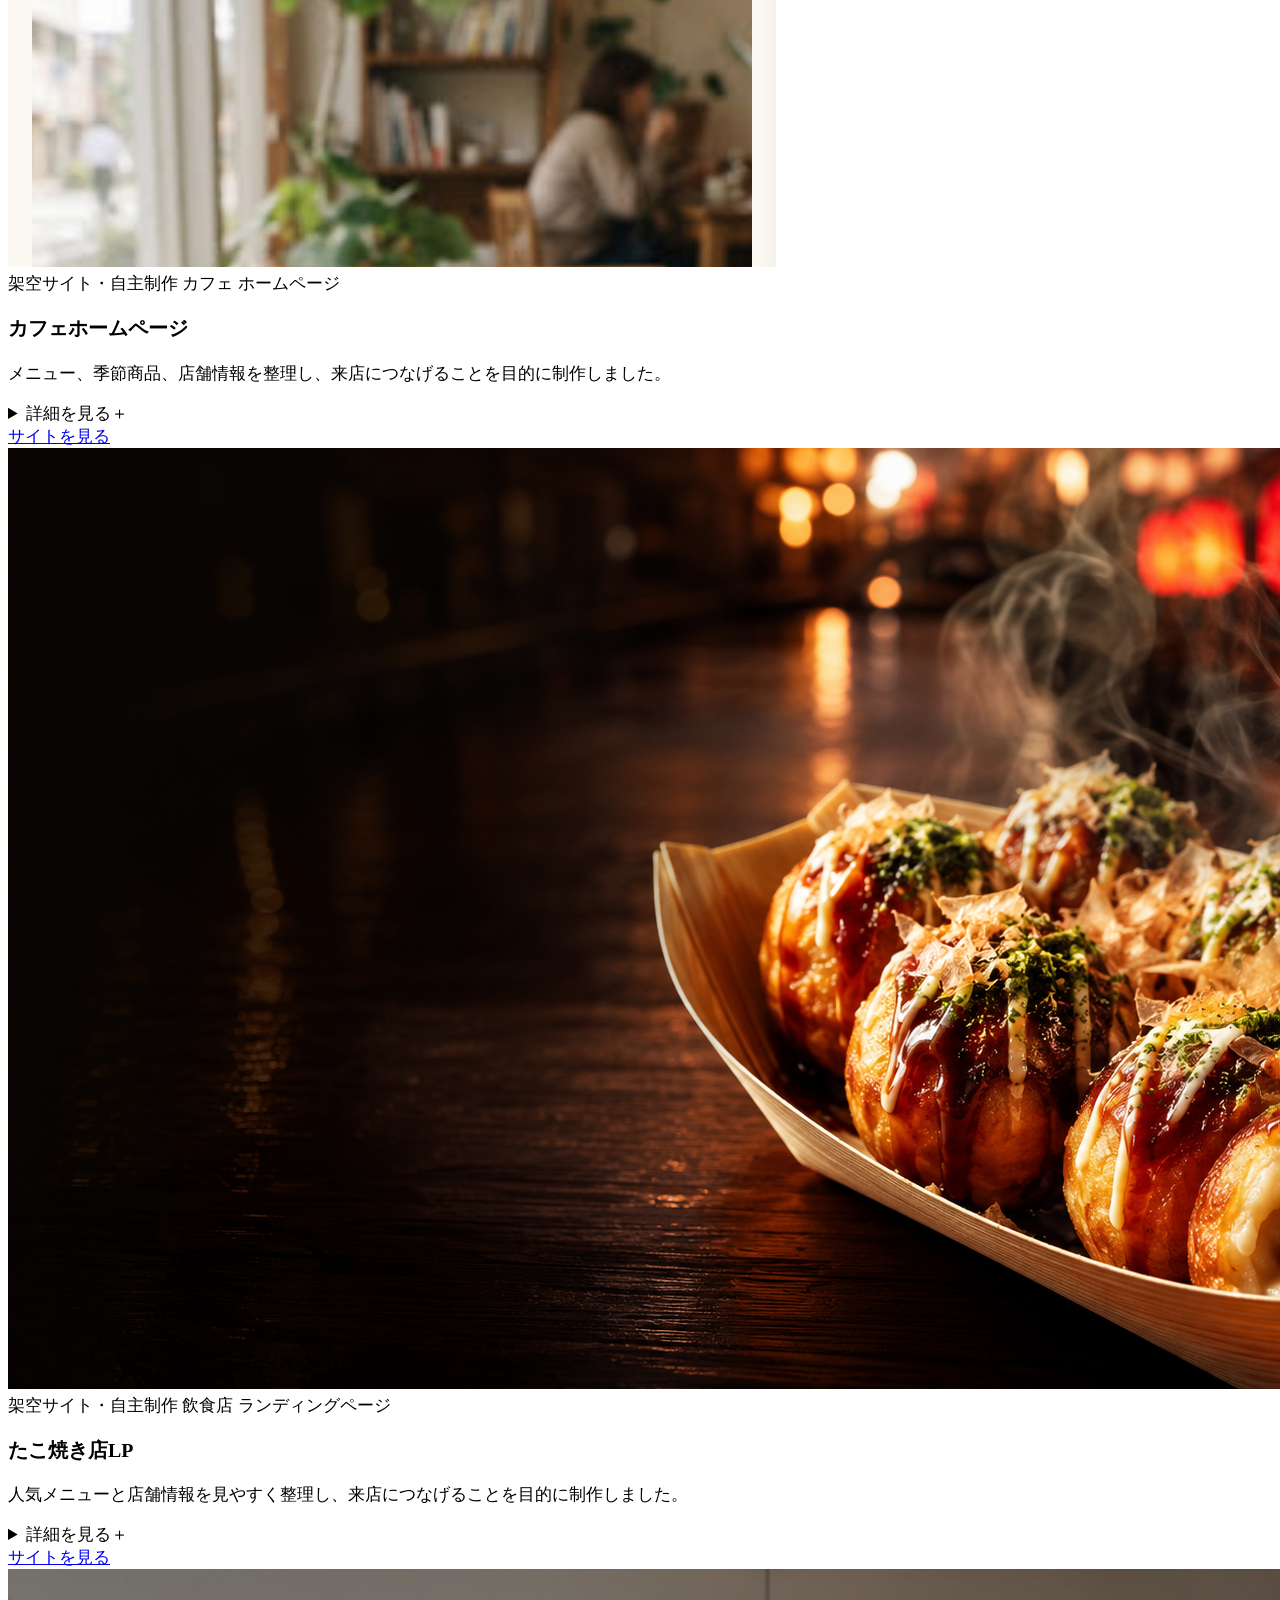
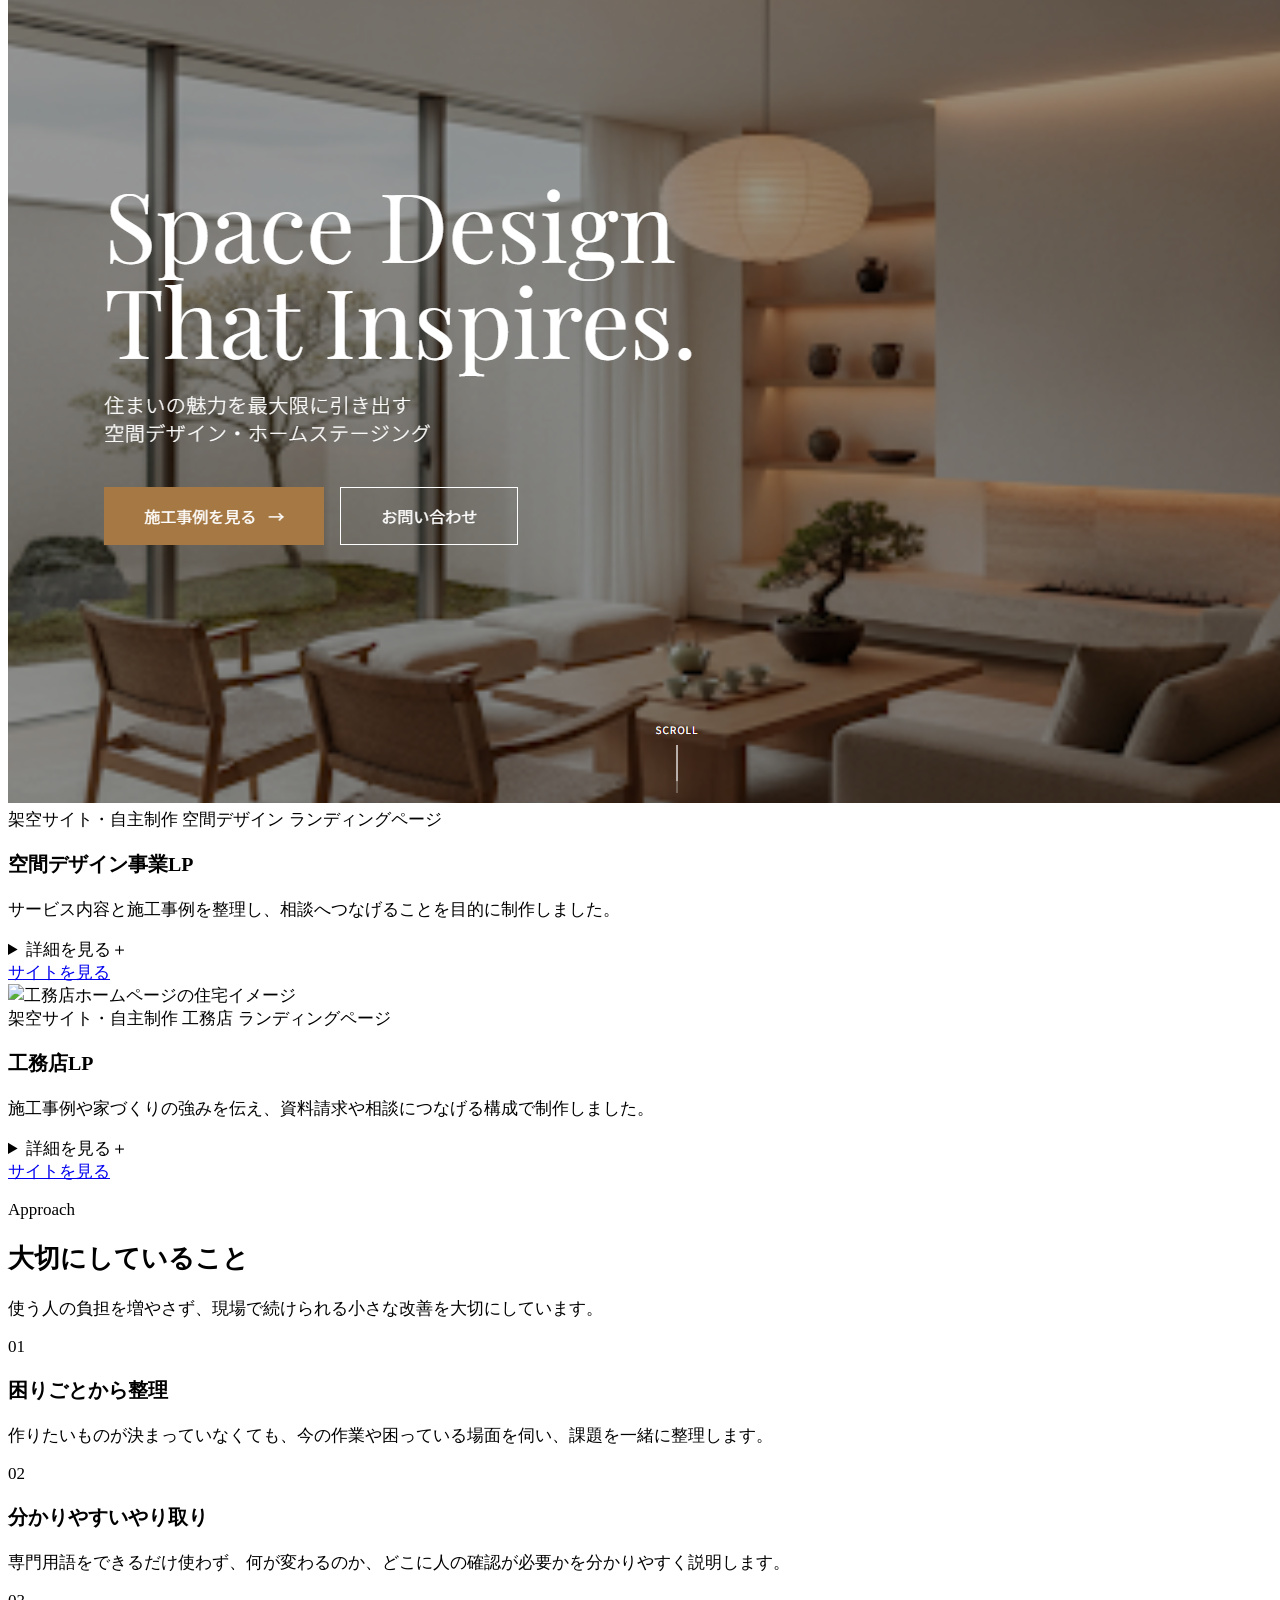
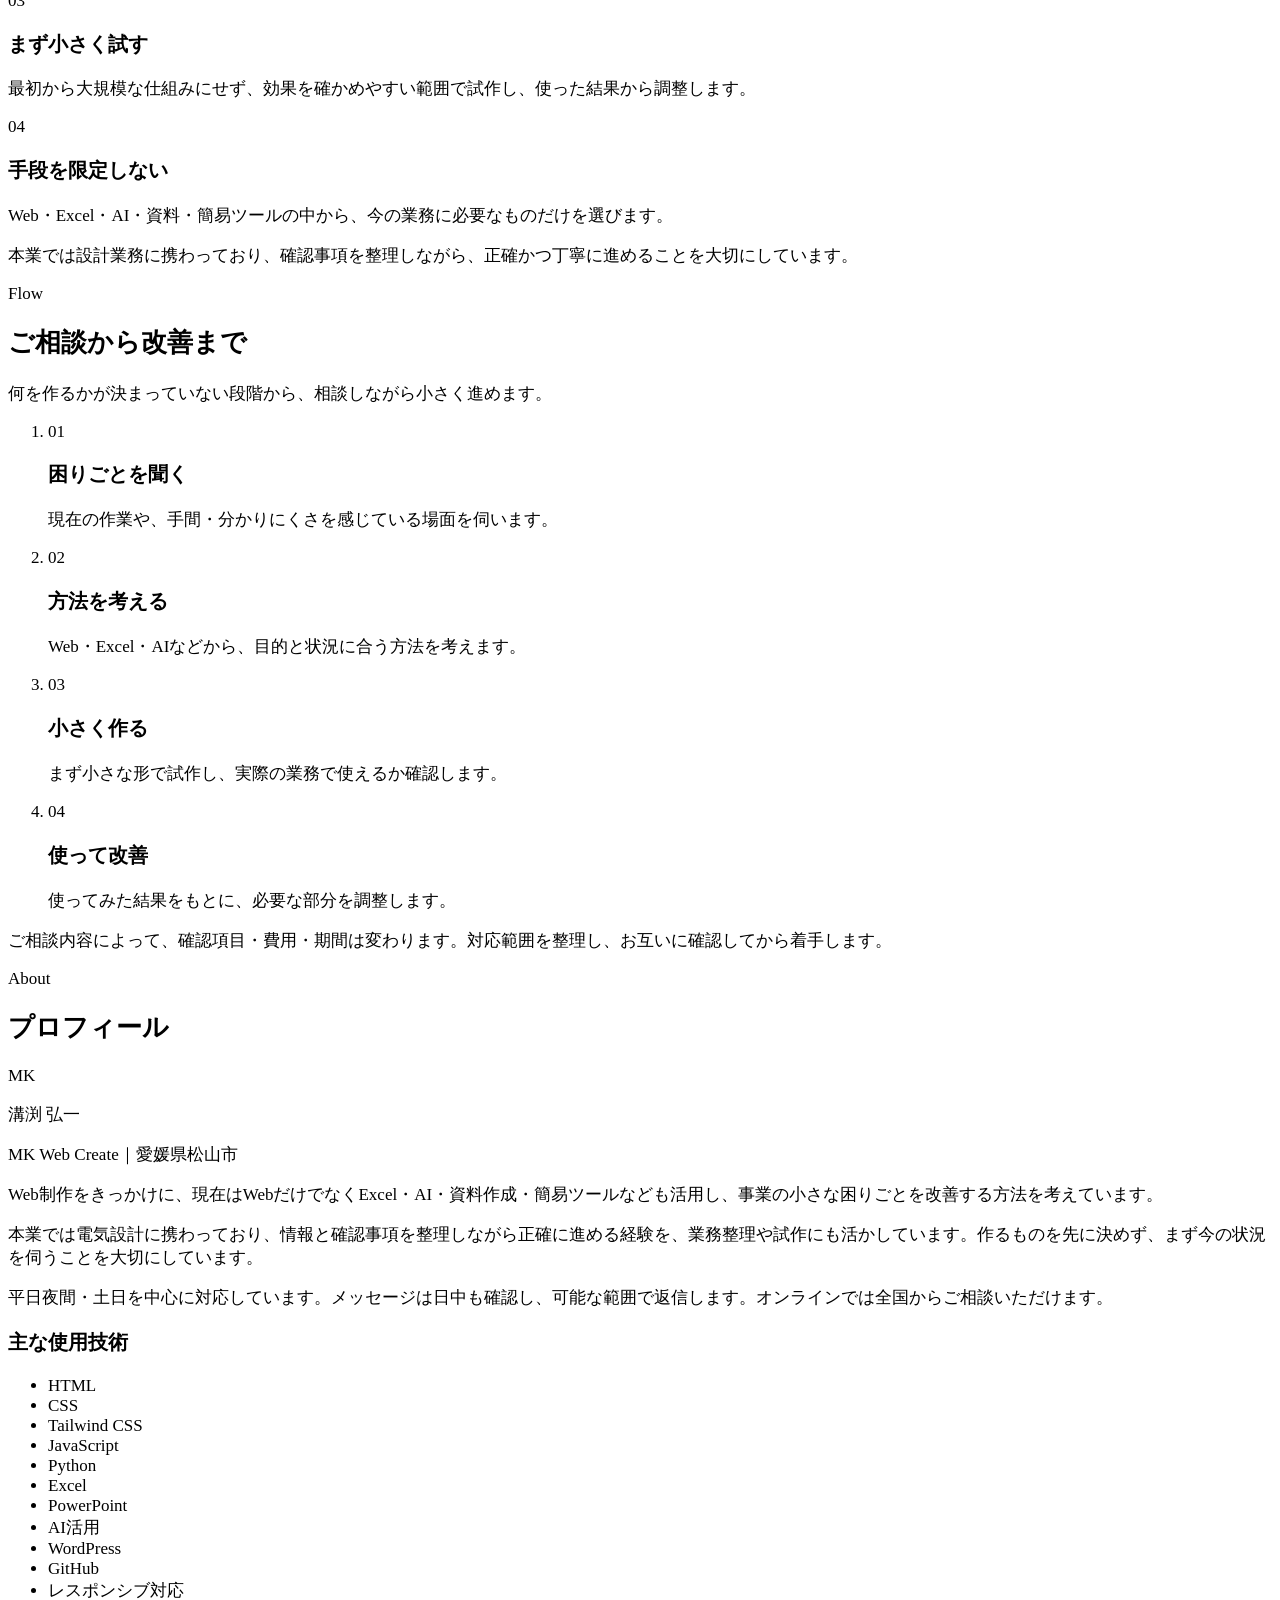
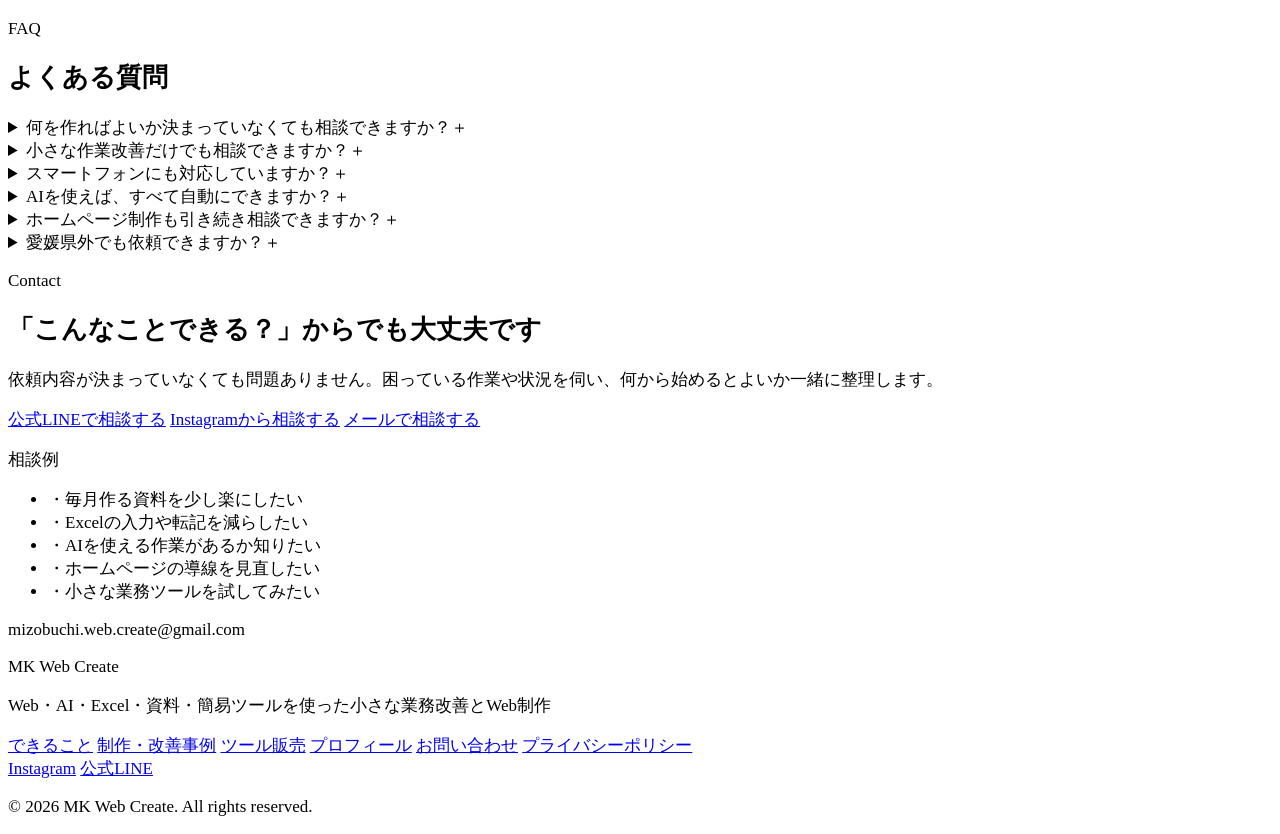
==== commit 064bf2f9: "gyoumukaizen" ====
--- a/index.html
+++ b/index.html
@@ -268,7 +268,7 @@
         </div>
 
         <article class="overflow-hidden rounded-xl bg-navy text-white shadow-lg">
-          <div class="grid gap-8 p-6 md:p-9 lg:grid-cols-[0.9fr_1.1fr] lg:items-start">
+          <div class="p-6 md:p-9">
             <div>
               <div class="flex flex-wrap gap-2 text-xs font-bold">
                 <span class="rounded-md bg-white px-3 py-1 text-navy">業務改善ツール / Demo</span>
@@ -279,6 +279,22 @@
               <p class="mt-6 text-sm font-bold uppercase tracking-[0.18em] text-slate-300">Automation Demo</p>
               <h3 class="mt-3 text-2xl font-bold leading-snug sm:text-3xl">商品URLから提案資料を自動生成</h3>
               <p class="mt-5 leading-8 text-slate-200">商品情報の収集から資料への転記まで、商品ごとに繰り返していた作業を整理。Excelへ商品URLを入力すると、情報取得からPowerPoint作成まで進められるデモを制作しました。</p>
+            </div>
+
+            <section class="mt-8 rounded-xl bg-white p-5 text-ink shadow-sm ring-1 ring-slate-200 sm:p-7" aria-labelledby="proposal-demo-movie-title">
+              <p class="text-sm font-bold uppercase tracking-[0.18em] text-slate-500">Demo Movie</p>
+              <h4 id="proposal-demo-movie-title" class="mt-2 text-xl font-bold text-navy sm:text-2xl">URL入力からPowerPoint生成まで</h4>
+              <p id="proposal-demo-movie-description" class="mt-3 leading-7 text-slate-600">Excelに商品URLを入力してから、商品情報を取得し、PowerPointが生成されるまでの流れをご覧いただけます。</p>
+              <div class="mt-5 overflow-hidden rounded-lg bg-slate-950 shadow-sm ring-1 ring-slate-200">
+                <video class="aspect-video w-full object-contain" width="1920" height="1080" controls playsinline preload="metadata" muted poster="./assets/images/automation-demo/product-url-powerpoint-demo-poster.png" aria-label="URL入力からPowerPoint生成までのデモ動画" aria-describedby="proposal-demo-movie-description">
+                  <source src="./assets/videos/product-url-powerpoint-demo.mp4" type="video/mp4">
+                  お使いのブラウザでは動画を再生できません。
+                </video>
+              </div>
+            </section>
+
+            <div class="mt-8 grid gap-8 lg:grid-cols-[0.9fr_1.1fr] lg:items-start">
+              <div>
 
               <div class="mt-7 grid gap-4 sm:grid-cols-2">
                 <div class="rounded-lg bg-white/10 p-5 ring-1 ring-white/20">
@@ -343,6 +359,43 @@
 
               <p class="mt-6 rounded-md border-l-4 border-navy bg-mist px-4 py-3 text-sm leading-7 text-slate-600">サイトによって取得精度に差があるため、自動化と人の確認を組み合わせています。見積資料、仕様書、商品一覧、営業資料、定型レポートなど、情報を集めて資料にまとめる業務にも応用できます。</p>
             </div>
+          </div>
+          </div>
+        </article>
+
+        <article id="inventory-order-demo-card" class="mt-8 scroll-mt-28 overflow-hidden rounded-xl border border-slate-200 bg-white shadow-lg">
+          <div class="grid gap-8 p-6 md:p-9 lg:grid-cols-[0.92fr_1.08fr] lg:items-center">
+            <div>
+              <div class="flex flex-wrap gap-2 text-xs font-bold text-navy">
+                <span class="rounded-md bg-mist px-3 py-1">#業務改善</span>
+                <span class="rounded-md bg-mist px-3 py-1">#製造業</span>
+                <span class="rounded-md bg-mist px-3 py-1">#Webシステム</span>
+              </div>
+              <p class="mt-6 text-sm font-bold uppercase tracking-[0.18em] text-slate-500">Business Improvement Demo</p>
+              <h3 class="mt-3 text-2xl font-bold leading-snug text-navy sm:text-3xl">製造業向け<br>在庫・発注管理 業務改善デモ</h3>
+              <p class="mt-4 font-bold leading-7 text-slate-700">入出庫から在庫不足の検出、発注判断までを効率化するWebシステム</p>
+              <p class="mt-4 leading-8 text-slate-600">Excelや紙に分かれていた部品在庫・入出庫・発注判断を、一つの流れで確認できる試作です。入出庫を登録すると在庫を更新し、不足部品と推奨発注数を自動で表示します。</p>
+
+              <ol class="mt-6 grid gap-2 text-sm font-bold text-navy sm:grid-cols-3" aria-label="在庫・発注管理の改善フロー">
+                <li class="rounded-md bg-mist px-4 py-3">入出庫を登録</li>
+                <li class="rounded-md bg-mist px-4 py-3">不足を自動検出</li>
+                <li class="rounded-md bg-mist px-4 py-3">発注判断を支援</li>
+              </ol>
+
+              <p class="mt-6 rounded-md border-l-4 border-navy bg-mist px-4 py-3 text-sm leading-7 text-slate-600">架空データを使った営業用の業務改善デモです。実際の導入時は、各社の既存Excelや業務フローを確認して必要な部分を調整します。</p>
+              <a href="./works/inventory-order-demo.html" class="mt-6 inline-flex min-h-[50px] w-full items-center justify-center gap-3 rounded-md bg-navy px-6 py-3 text-center text-sm font-bold text-white transition hover:bg-slate-800 focus-visible:outline focus-visible:outline-2 focus-visible:outline-offset-4 focus-visible:outline-navy sm:w-auto">
+                この事例の詳細を見る
+                <span aria-hidden="true">→</span>
+              </a>
+            </div>
+
+            <figure class="overflow-hidden rounded-xl border border-slate-200 bg-slate-950 shadow-sm">
+              <video class="aspect-video w-full object-contain" width="1920" height="1080" muted playsinline controls preload="metadata" poster="./assets/images/inventory-order-demo/quick-title-poster.png" aria-label="出庫登録から在庫不足の検出、推奨発注数量の計算、発注管理までを約21秒で紹介する動画">
+                <source src="./assets/videos/demo_inventory_order_quick_title.mp4" type="video/mp4">
+                お使いのブラウザでは動画を再生できません。詳細ページで画面と業務改善の流れをご確認ください。
+              </video>
+              <figcaption class="border-t border-slate-200 bg-white px-5 py-4 text-sm leading-6 text-slate-600">約21秒で、出庫から在庫不足の検出・発注管理までの流れを確認できます。</figcaption>
+            </figure>
           </div>
         </article>
 
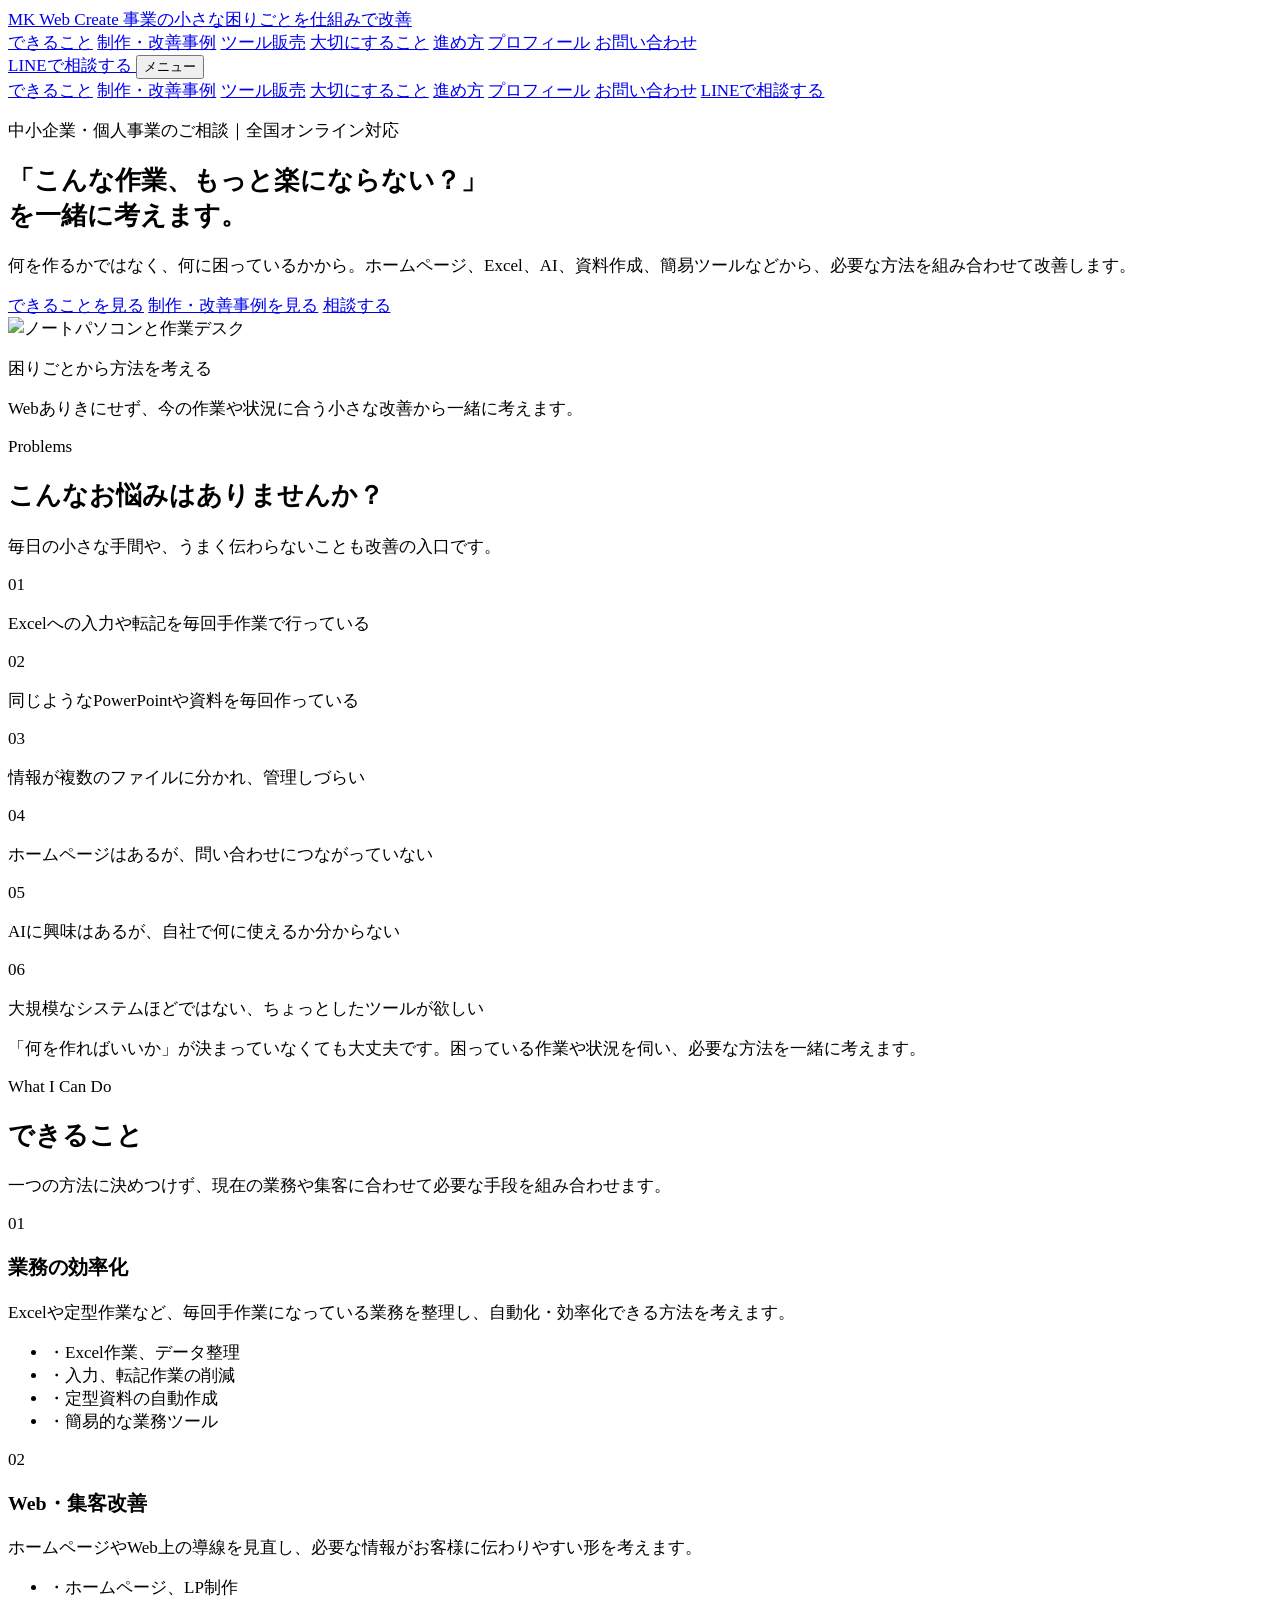
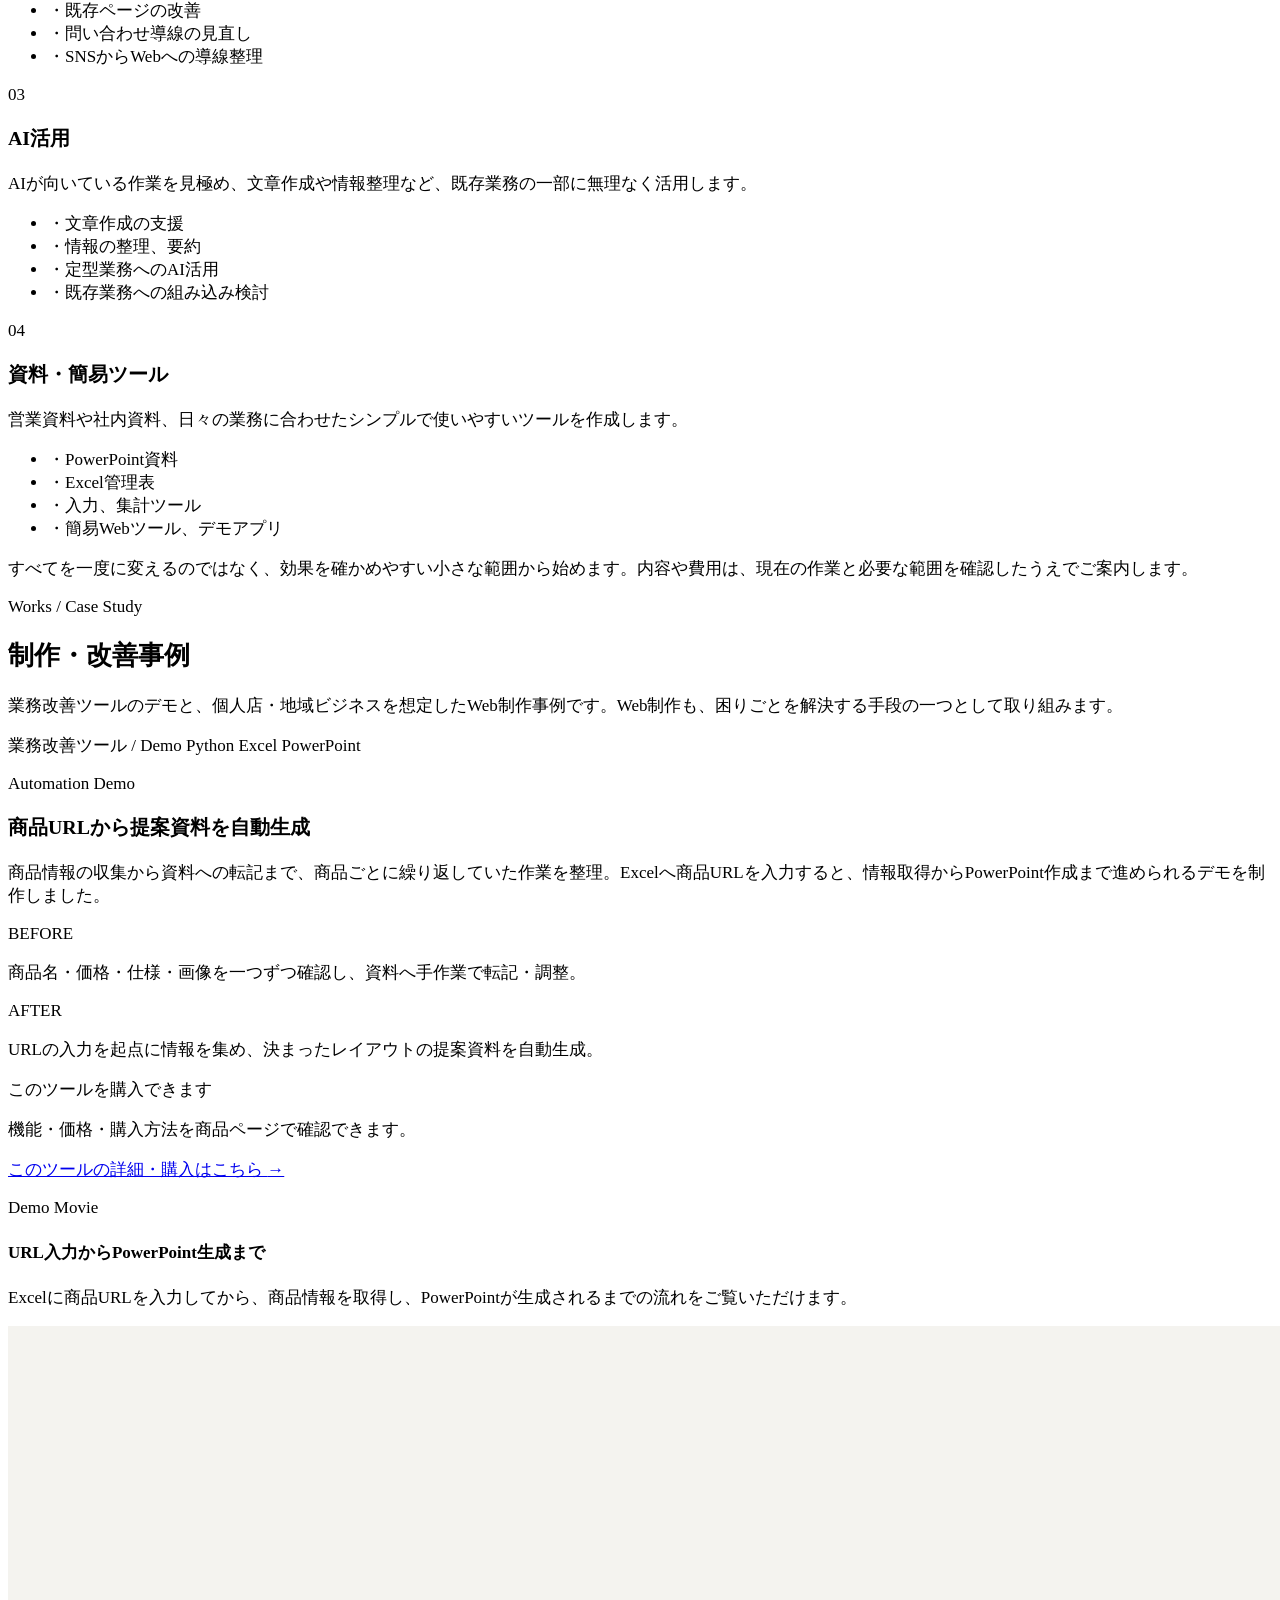
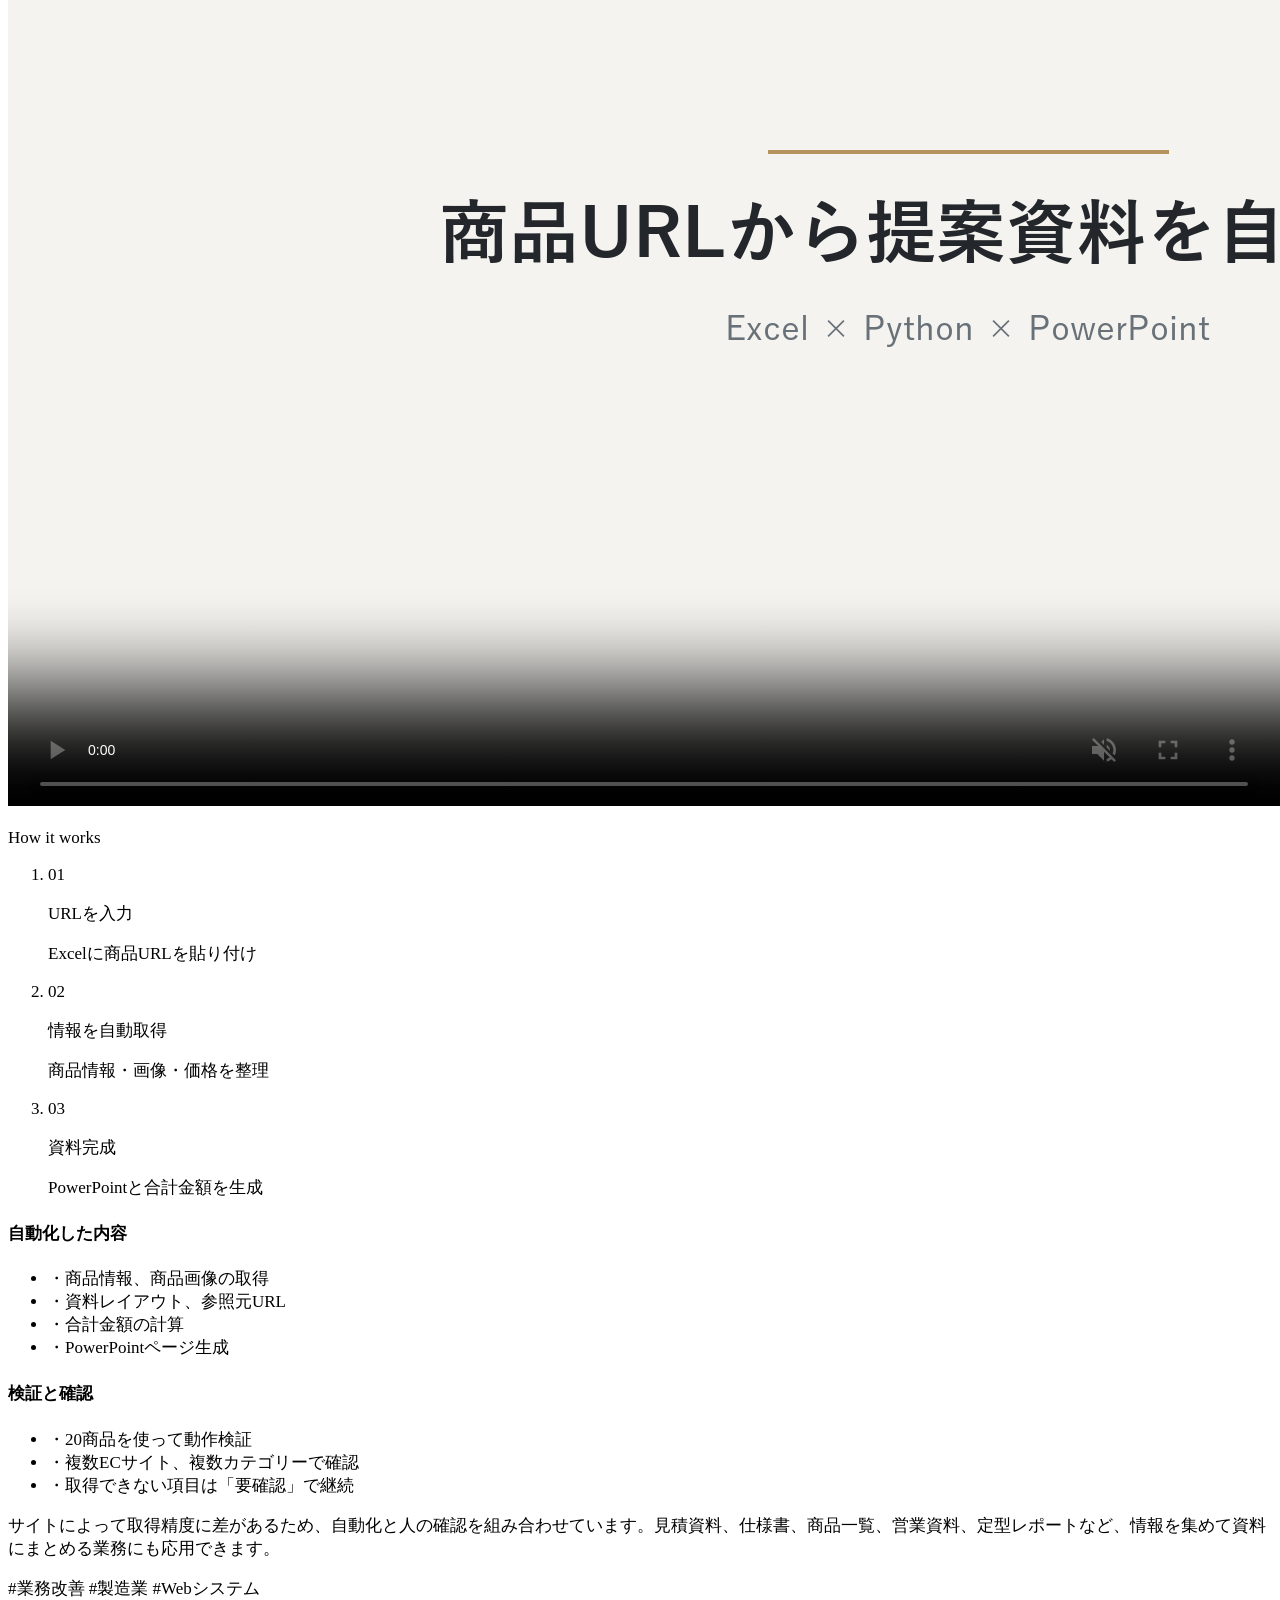
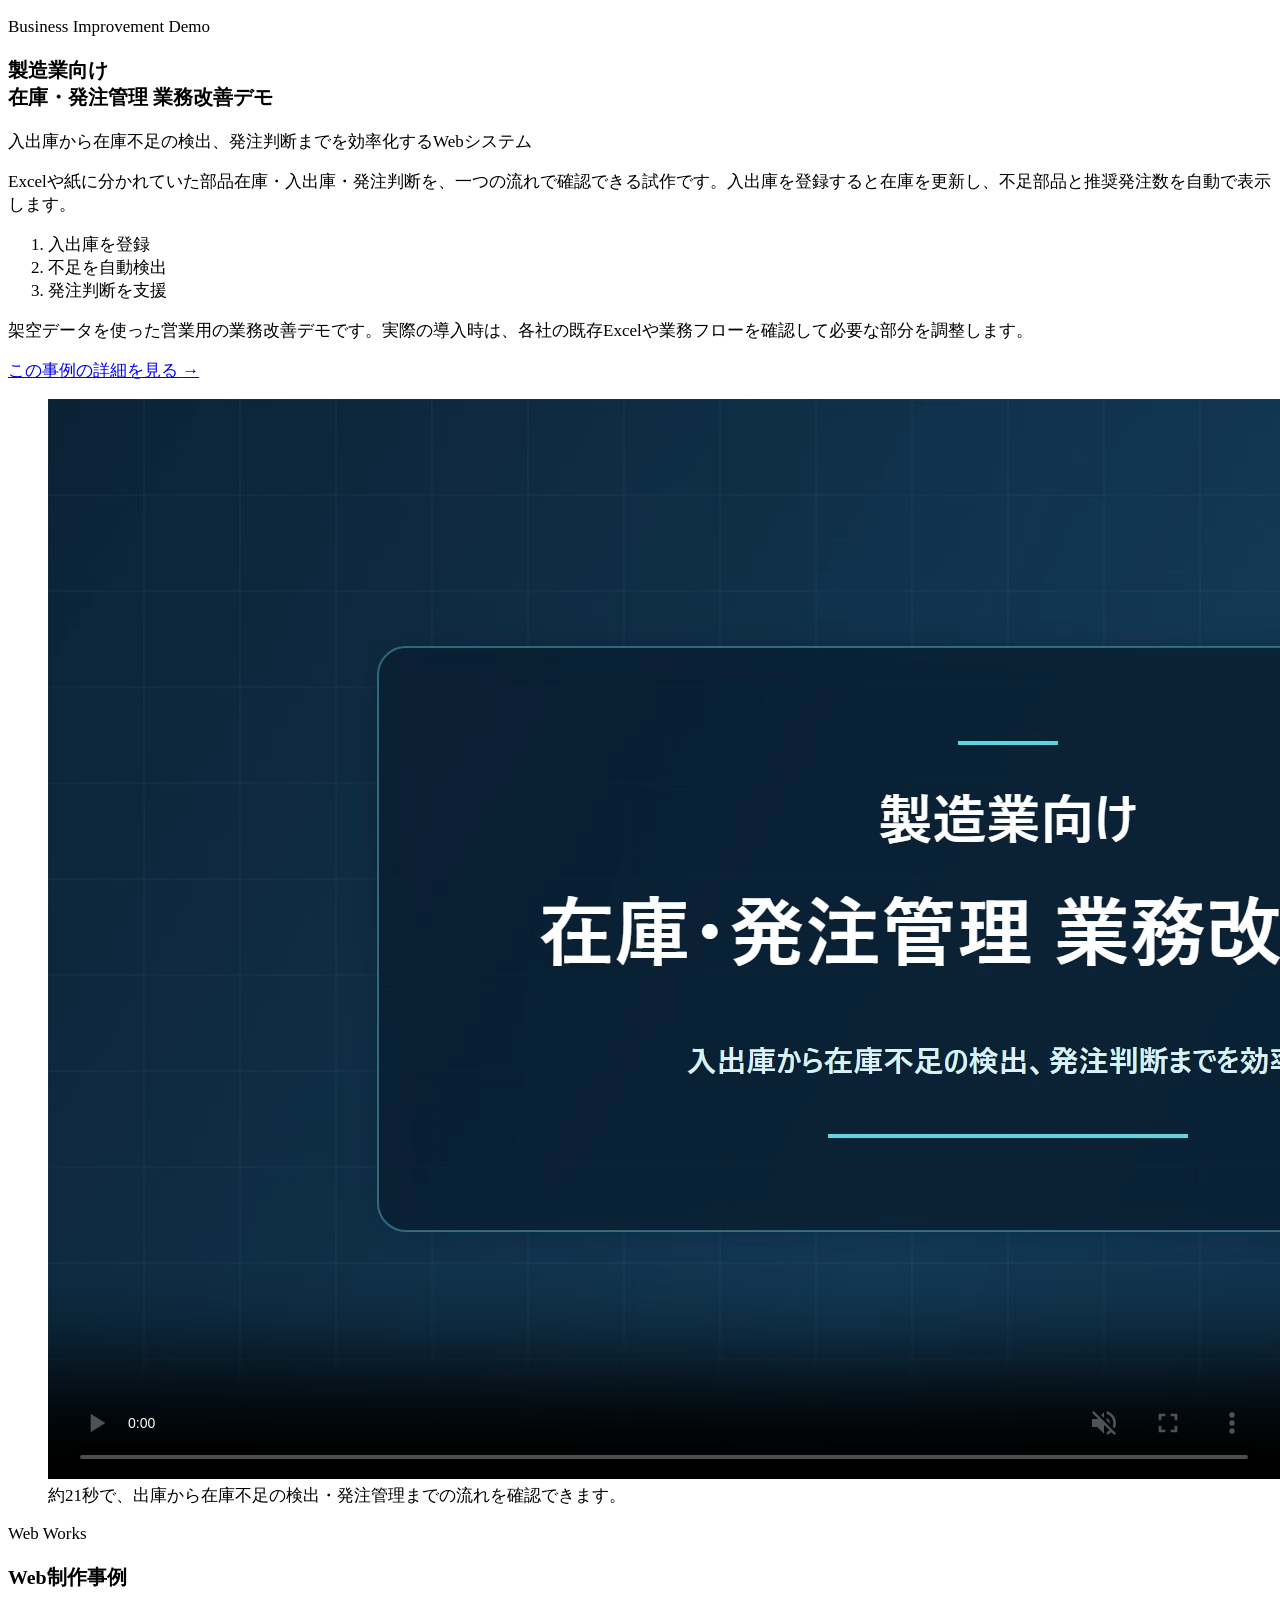
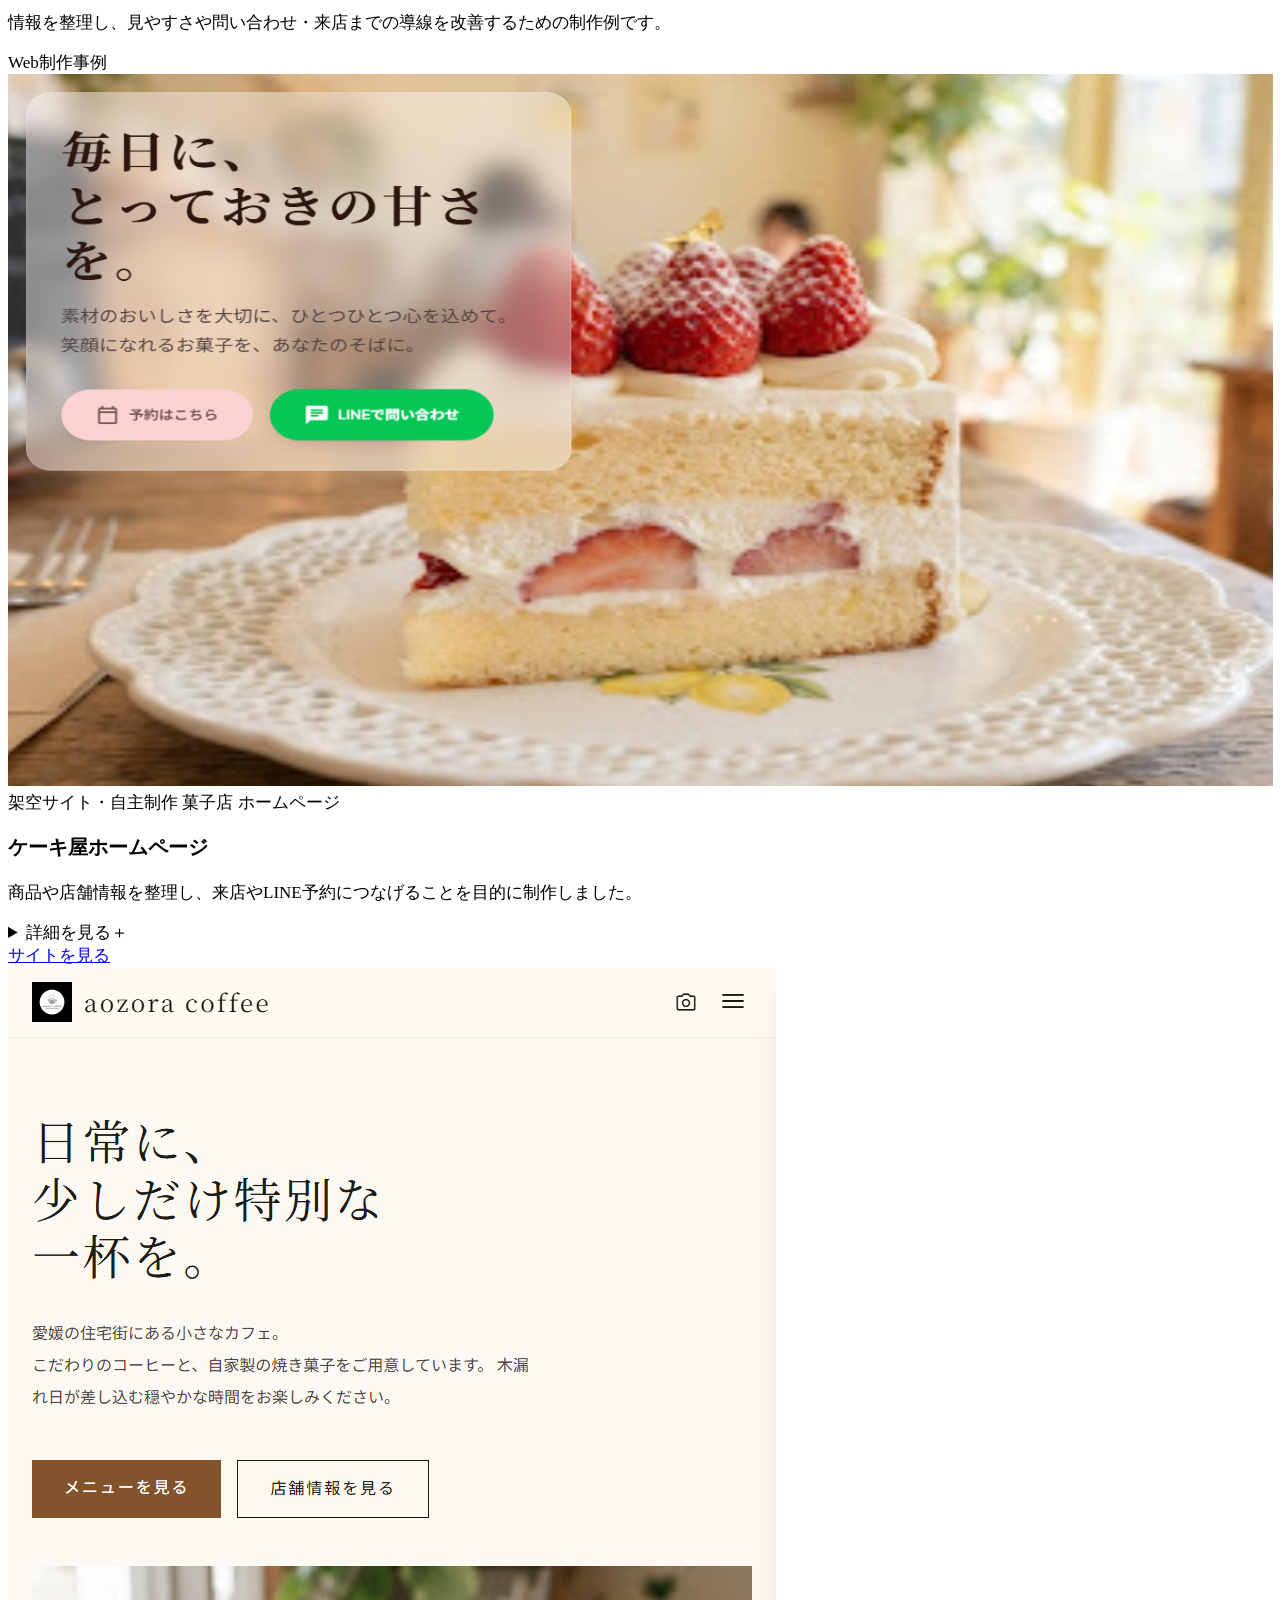
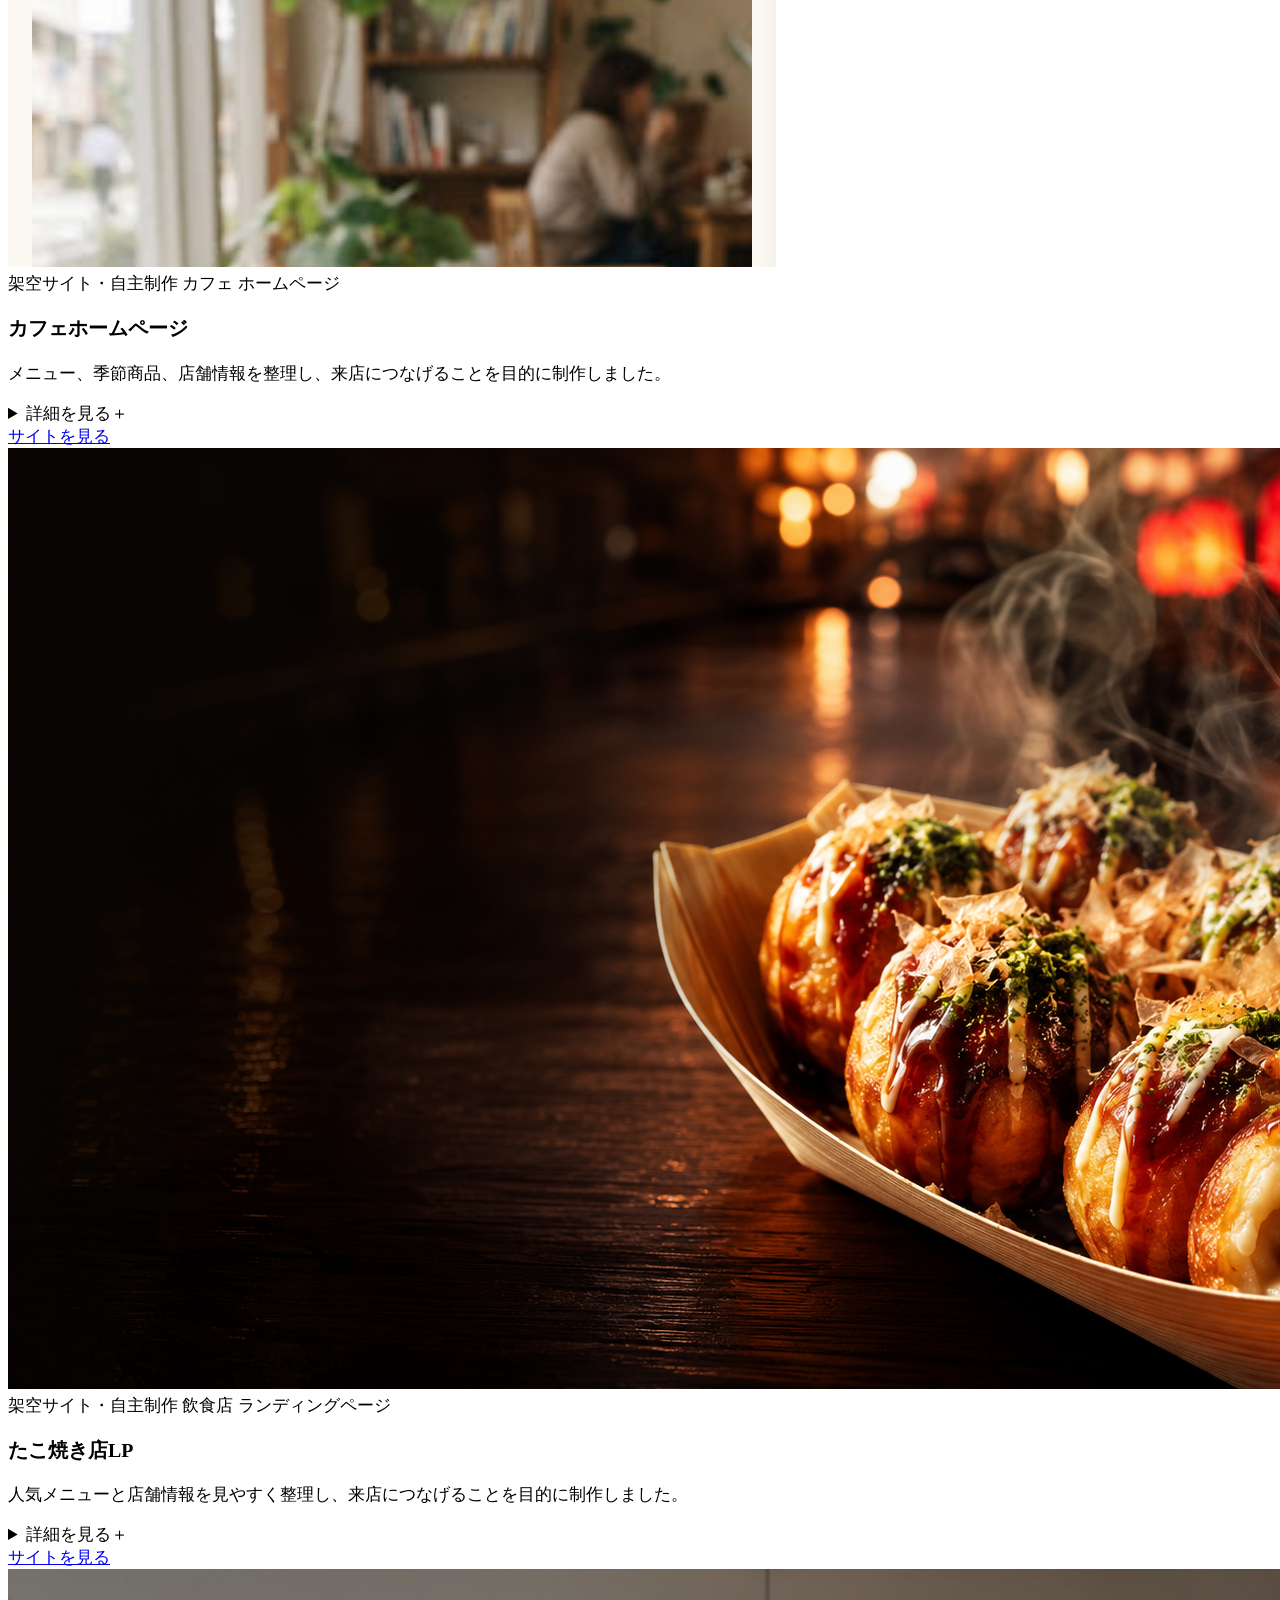
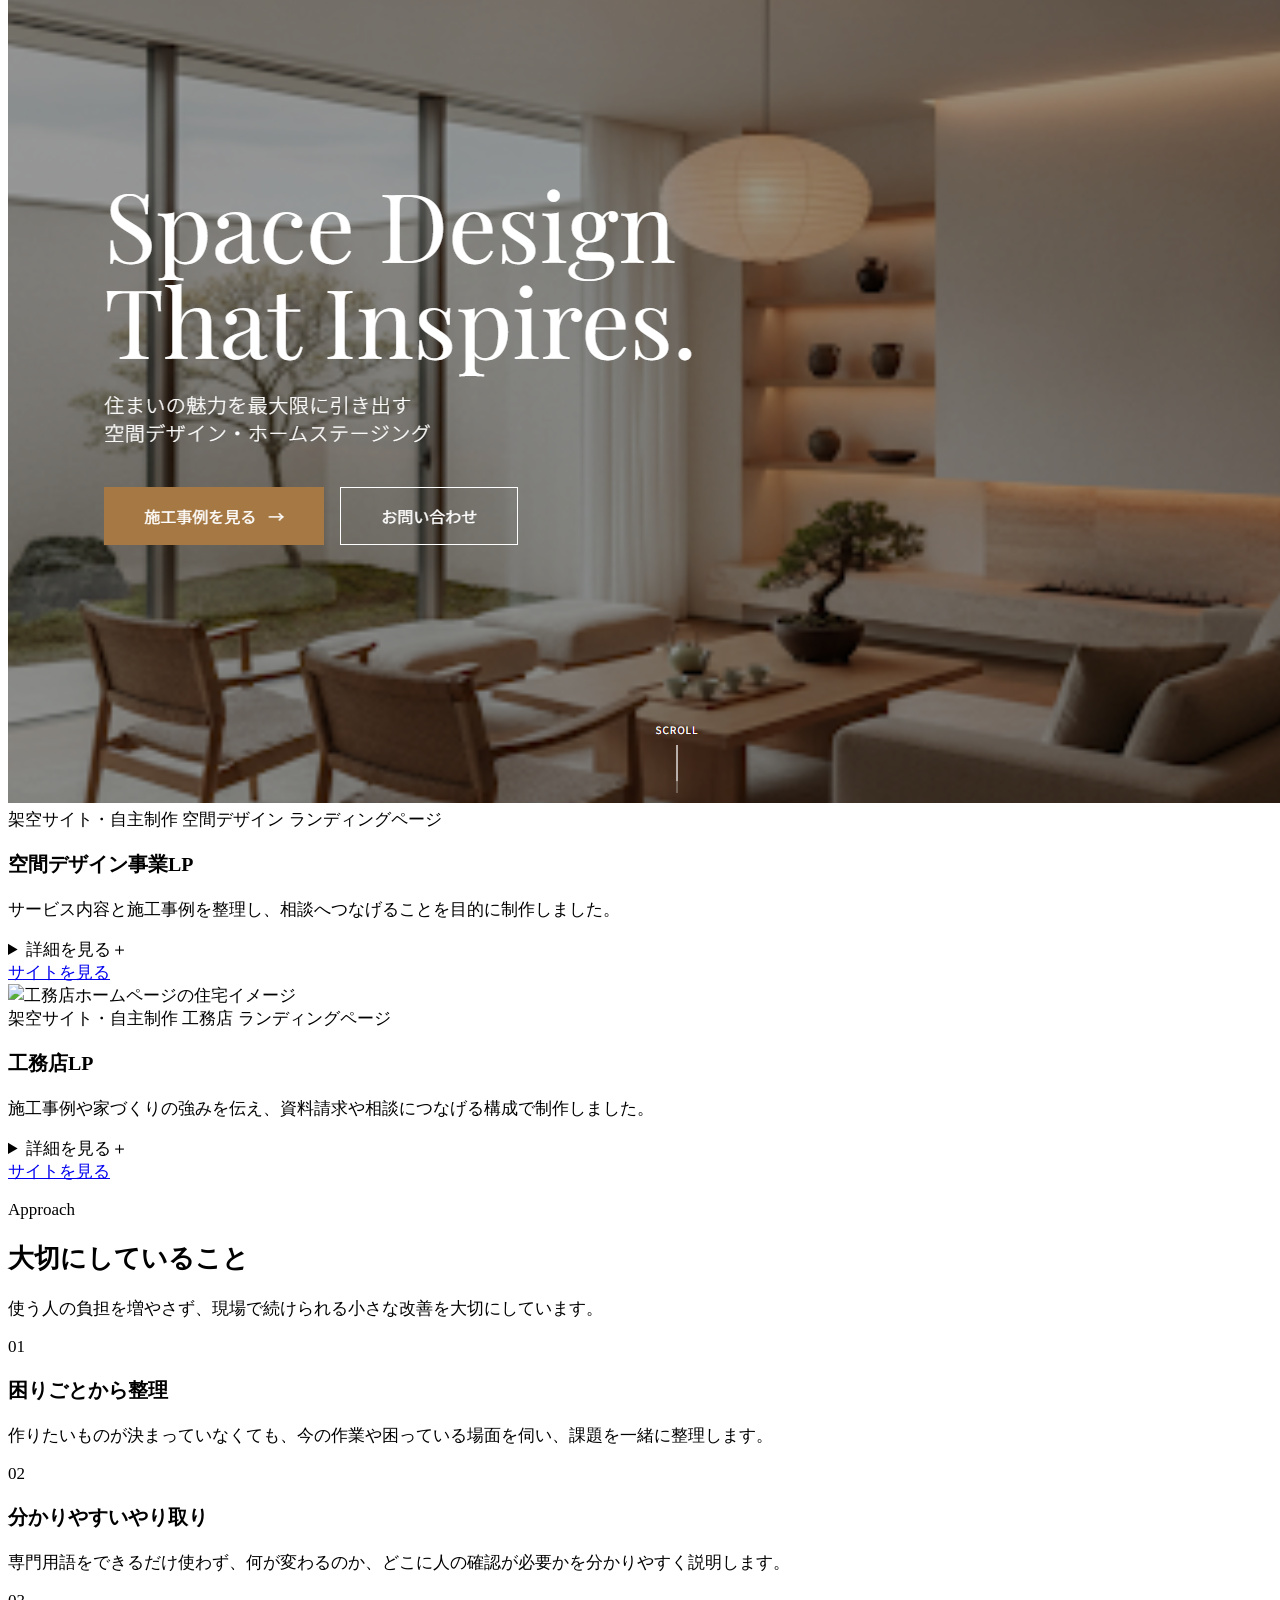
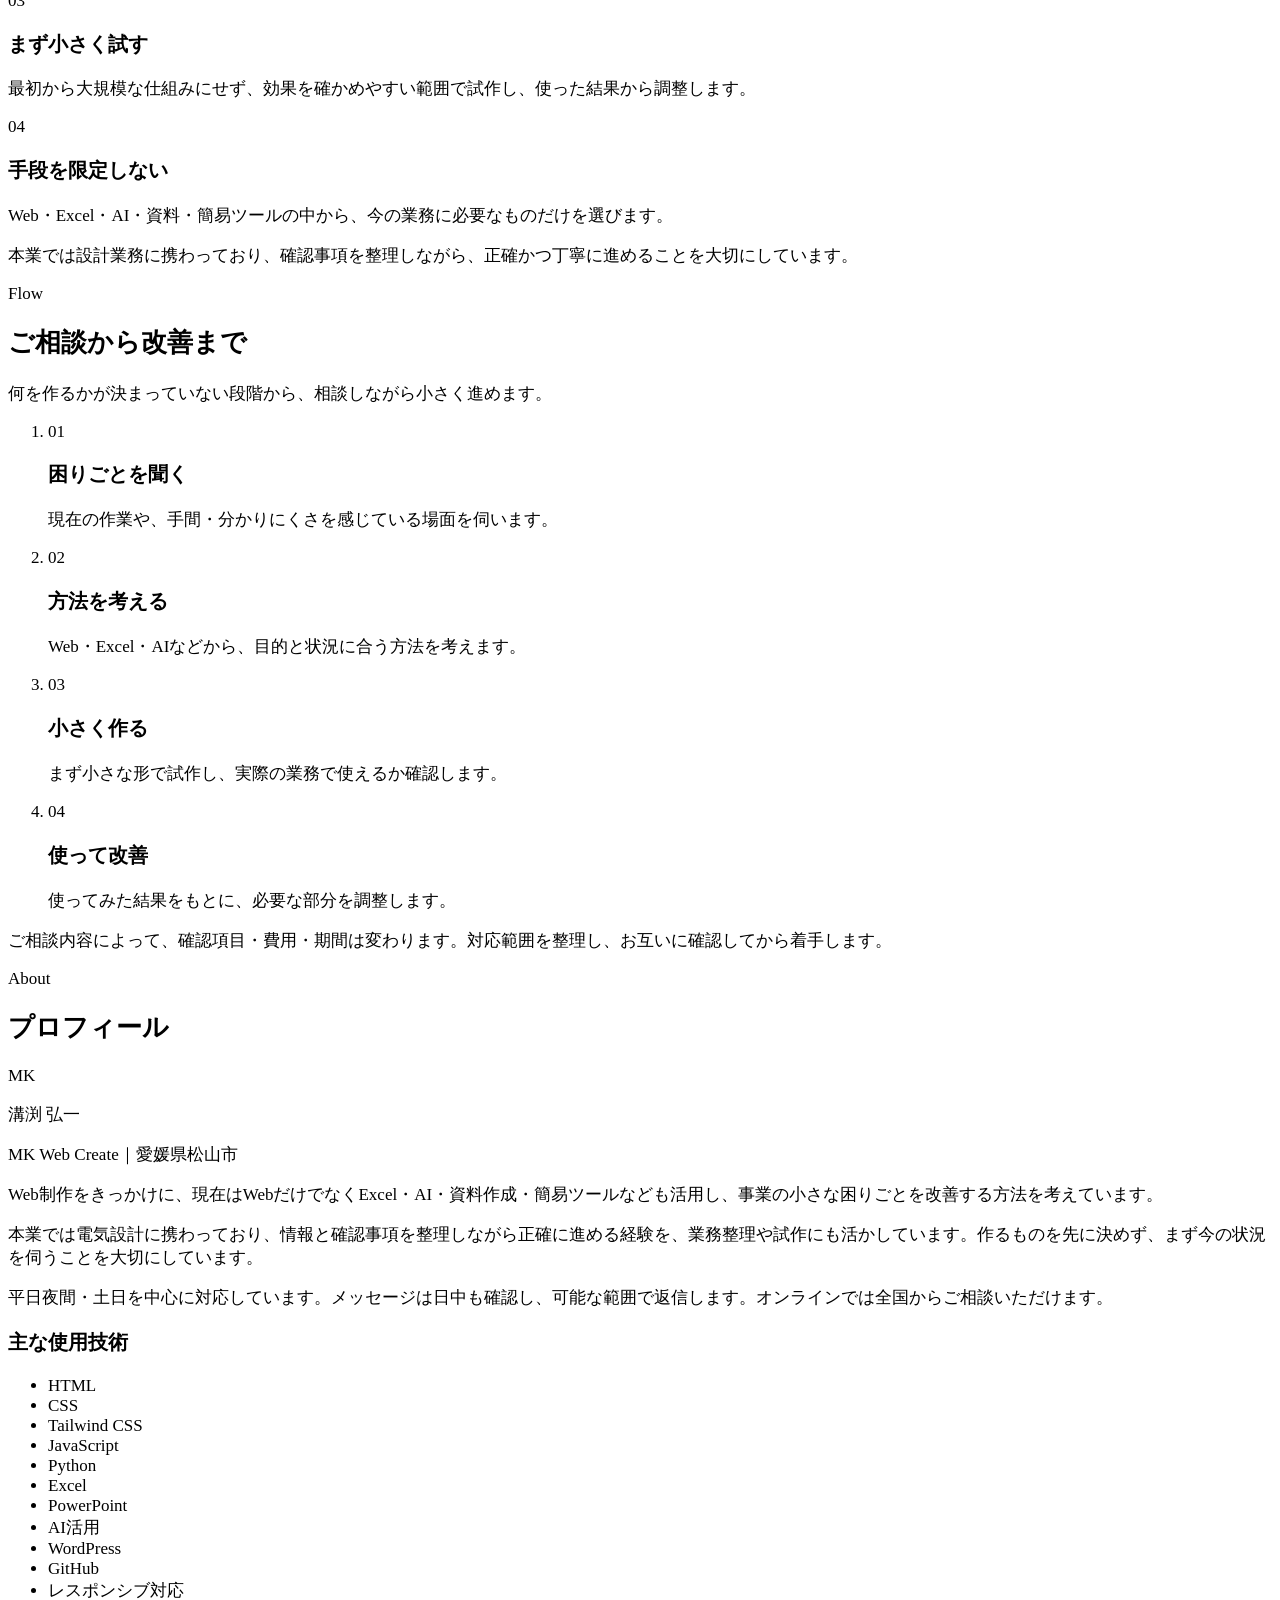
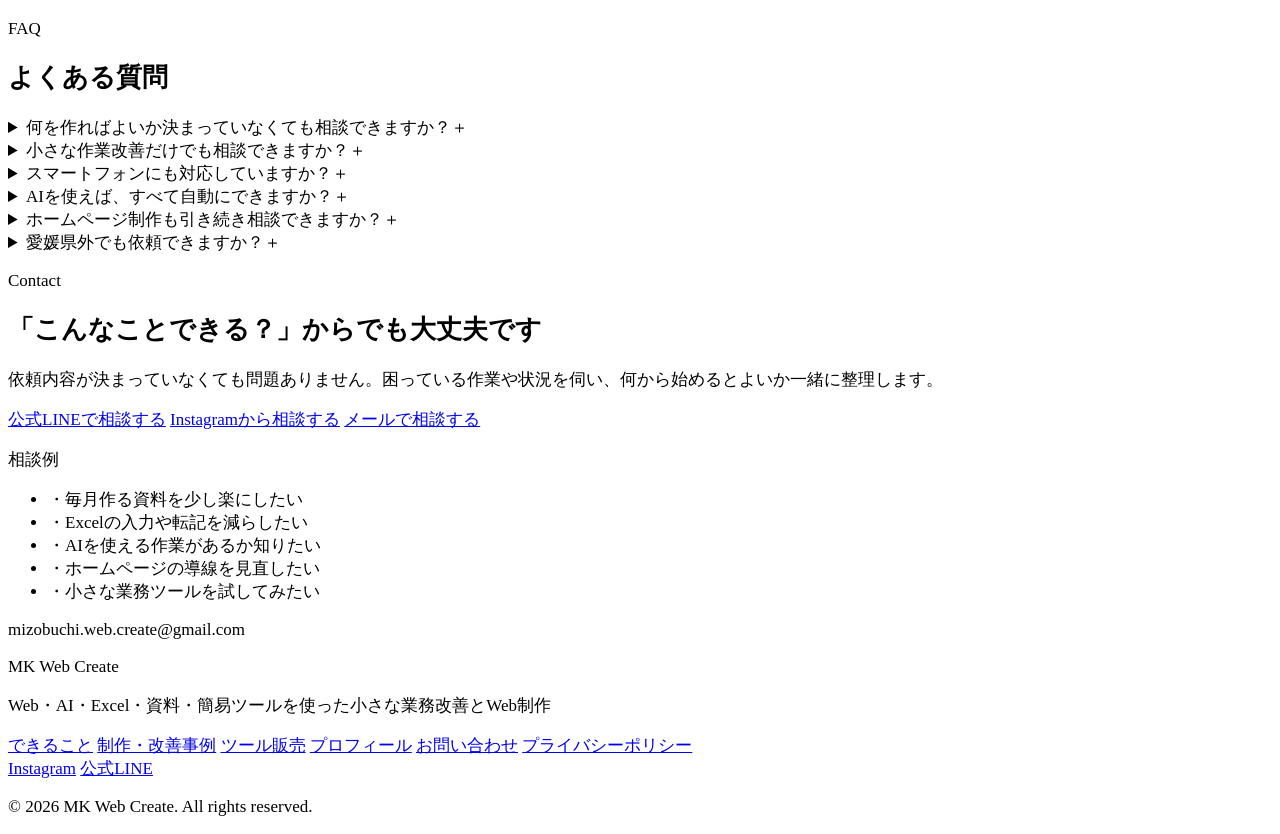
==== commit ea3a4d40: "syuusei" ====
--- a/index.html
+++ b/index.html
@@ -268,7 +268,7 @@
         </div>
 
         <article class="overflow-hidden rounded-xl bg-navy text-white shadow-lg">
-          <div class="p-6 md:p-9">
+          <div class="grid gap-8 p-6 md:p-9 lg:grid-cols-[0.92fr_1.08fr] lg:items-start">
             <div>
               <div class="flex flex-wrap gap-2 text-xs font-bold">
                 <span class="rounded-md bg-white px-3 py-1 text-navy">業務改善ツール / Demo</span>
@@ -279,23 +279,6 @@
               <p class="mt-6 text-sm font-bold uppercase tracking-[0.18em] text-slate-300">Automation Demo</p>
               <h3 class="mt-3 text-2xl font-bold leading-snug sm:text-3xl">商品URLから提案資料を自動生成</h3>
               <p class="mt-5 leading-8 text-slate-200">商品情報の収集から資料への転記まで、商品ごとに繰り返していた作業を整理。Excelへ商品URLを入力すると、情報取得からPowerPoint作成まで進められるデモを制作しました。</p>
-            </div>
-
-            <section class="mt-8 rounded-xl bg-white p-5 text-ink shadow-sm ring-1 ring-slate-200 sm:p-7" aria-labelledby="proposal-demo-movie-title">
-              <p class="text-sm font-bold uppercase tracking-[0.18em] text-slate-500">Demo Movie</p>
-              <h4 id="proposal-demo-movie-title" class="mt-2 text-xl font-bold text-navy sm:text-2xl">URL入力からPowerPoint生成まで</h4>
-              <p id="proposal-demo-movie-description" class="mt-3 leading-7 text-slate-600">Excelに商品URLを入力してから、商品情報を取得し、PowerPointが生成されるまでの流れをご覧いただけます。</p>
-              <div class="mt-5 overflow-hidden rounded-lg bg-slate-950 shadow-sm ring-1 ring-slate-200">
-                <video class="aspect-video w-full object-contain" width="1920" height="1080" controls playsinline preload="metadata" muted poster="./assets/images/automation-demo/product-url-powerpoint-demo-poster.png" aria-label="URL入力からPowerPoint生成までのデモ動画" aria-describedby="proposal-demo-movie-description">
-                  <source src="./assets/videos/product-url-powerpoint-demo.mp4" type="video/mp4">
-                  お使いのブラウザでは動画を再生できません。
-                </video>
-              </div>
-            </section>
-
-            <div class="mt-8 grid gap-8 lg:grid-cols-[0.9fr_1.1fr] lg:items-start">
-              <div>
-
               <div class="mt-7 grid gap-4 sm:grid-cols-2">
                 <div class="rounded-lg bg-white/10 p-5 ring-1 ring-white/20">
                   <p class="text-sm font-bold text-slate-300">BEFORE</p>
@@ -317,49 +300,62 @@
               </div>
             </div>
 
-            <div class="rounded-xl bg-white p-5 text-ink shadow-sm sm:p-7">
-              <p class="text-sm font-bold uppercase tracking-[0.18em] text-slate-500">How it works</p>
-              <ol class="mt-5 grid gap-3 sm:grid-cols-3" aria-label="提案資料ができるまでの3ステップ">
-                <li class="rounded-lg bg-mist p-4 ring-1 ring-slate-200">
-                  <span class="text-sm font-bold text-slate-400">01</span>
-                  <p class="mt-2 font-bold text-navy">URLを入力</p>
-                  <p class="mt-1 text-sm leading-6 text-slate-600">Excelに商品URLを貼り付け</p>
-                </li>
-                <li class="rounded-lg bg-mist p-4 ring-1 ring-slate-200">
-                  <span class="text-sm font-bold text-slate-400">02</span>
-                  <p class="mt-2 font-bold text-navy">情報を自動取得</p>
-                  <p class="mt-1 text-sm leading-6 text-slate-600">商品情報・画像・価格を整理</p>
-                </li>
-                <li class="rounded-lg bg-mist p-4 ring-1 ring-slate-200">
-                  <span class="text-sm font-bold text-slate-400">03</span>
-                  <p class="mt-2 font-bold text-navy">資料完成</p>
-                  <p class="mt-1 text-sm leading-6 text-slate-600">PowerPointと合計金額を生成</p>
-                </li>
-              </ol>
-
-              <div class="mt-6 grid gap-5 sm:grid-cols-2">
-                <div>
-                  <h4 class="font-bold text-navy">自動化した内容</h4>
-                  <ul class="mt-3 grid gap-2 text-sm leading-6 text-slate-600">
-                    <li>・商品情報、商品画像の取得</li>
-                    <li>・資料レイアウト、参照元URL</li>
-                    <li>・合計金額の計算</li>
-                    <li>・PowerPointページ生成</li>
-                  </ul>
+            <div class="grid gap-6">
+              <section class="overflow-hidden rounded-xl bg-white text-ink shadow-sm ring-1 ring-slate-200" aria-labelledby="proposal-demo-movie-title">
+                <div class="p-5 sm:p-6">
+                  <p class="text-sm font-bold uppercase tracking-[0.18em] text-slate-500">Demo Movie</p>
+                  <h4 id="proposal-demo-movie-title" class="mt-2 text-xl font-bold text-navy sm:text-2xl">URL入力からPowerPoint生成まで</h4>
+                  <p id="proposal-demo-movie-description" class="mt-3 leading-7 text-slate-600">Excelに商品URLを入力してから、商品情報を取得し、PowerPointが生成されるまでの流れをご覧いただけます。</p>
                 </div>
-                <div>
-                  <h4 class="font-bold text-navy">検証と確認</h4>
-                  <ul class="mt-3 grid gap-2 text-sm leading-6 text-slate-600">
-                    <li>・20商品を使って動作検証</li>
-                    <li>・複数ECサイト、複数カテゴリーで確認</li>
-                    <li>・取得できない項目は「要確認」で継続</li>
-                  </ul>
+                <video class="aspect-video w-full bg-slate-950 object-contain" width="1920" height="1080" controls playsinline preload="metadata" muted poster="./assets/images/automation-demo/product-url-powerpoint-demo-poster.png" aria-label="URL入力からPowerPoint生成までのデモ動画" aria-describedby="proposal-demo-movie-description">
+                  <source src="./assets/videos/product-url-powerpoint-demo.mp4" type="video/mp4">
+                  お使いのブラウザでは動画を再生できません。
+                </video>
+              </section>
+
+              <div class="rounded-xl bg-white p-5 text-ink shadow-sm sm:p-7">
+                <p class="text-sm font-bold uppercase tracking-[0.18em] text-slate-500">How it works</p>
+                <ol class="mt-5 grid gap-3 sm:grid-cols-3" aria-label="提案資料ができるまでの3ステップ">
+                  <li class="rounded-lg bg-mist p-4 ring-1 ring-slate-200">
+                    <span class="text-sm font-bold text-slate-400">01</span>
+                    <p class="mt-2 font-bold text-navy">URLを入力</p>
+                    <p class="mt-1 text-sm leading-6 text-slate-600">Excelに商品URLを貼り付け</p>
+                  </li>
+                  <li class="rounded-lg bg-mist p-4 ring-1 ring-slate-200">
+                    <span class="text-sm font-bold text-slate-400">02</span>
+                    <p class="mt-2 font-bold text-navy">情報を自動取得</p>
+                    <p class="mt-1 text-sm leading-6 text-slate-600">商品情報・画像・価格を整理</p>
+                  </li>
+                  <li class="rounded-lg bg-mist p-4 ring-1 ring-slate-200">
+                    <span class="text-sm font-bold text-slate-400">03</span>
+                    <p class="mt-2 font-bold text-navy">資料完成</p>
+                    <p class="mt-1 text-sm leading-6 text-slate-600">PowerPointと合計金額を生成</p>
+                  </li>
+                </ol>
+
+                <div class="mt-6 grid gap-5 sm:grid-cols-2">
+                  <div>
+                    <h4 class="font-bold text-navy">自動化した内容</h4>
+                    <ul class="mt-3 grid gap-2 text-sm leading-6 text-slate-600">
+                      <li>・商品情報、商品画像の取得</li>
+                      <li>・資料レイアウト、参照元URL</li>
+                      <li>・合計金額の計算</li>
+                      <li>・PowerPointページ生成</li>
+                    </ul>
+                  </div>
+                  <div>
+                    <h4 class="font-bold text-navy">検証と確認</h4>
+                    <ul class="mt-3 grid gap-2 text-sm leading-6 text-slate-600">
+                      <li>・20商品を使って動作検証</li>
+                      <li>・複数ECサイト、複数カテゴリーで確認</li>
+                      <li>・取得できない項目は「要確認」で継続</li>
+                    </ul>
+                  </div>
                 </div>
-              </div>
-
-              <p class="mt-6 rounded-md border-l-4 border-navy bg-mist px-4 py-3 text-sm leading-7 text-slate-600">サイトによって取得精度に差があるため、自動化と人の確認を組み合わせています。見積資料、仕様書、商品一覧、営業資料、定型レポートなど、情報を集めて資料にまとめる業務にも応用できます。</p>
-            </div>
-          </div>
+
+                <p class="mt-6 rounded-md border-l-4 border-navy bg-mist px-4 py-3 text-sm leading-7 text-slate-600">サイトによって取得精度に差があるため、自動化と人の確認を組み合わせています。見積資料、仕様書、商品一覧、営業資料、定型レポートなど、情報を集めて資料にまとめる業務にも応用できます。</p>
+              </div>
+            </div>
           </div>
         </article>
 
